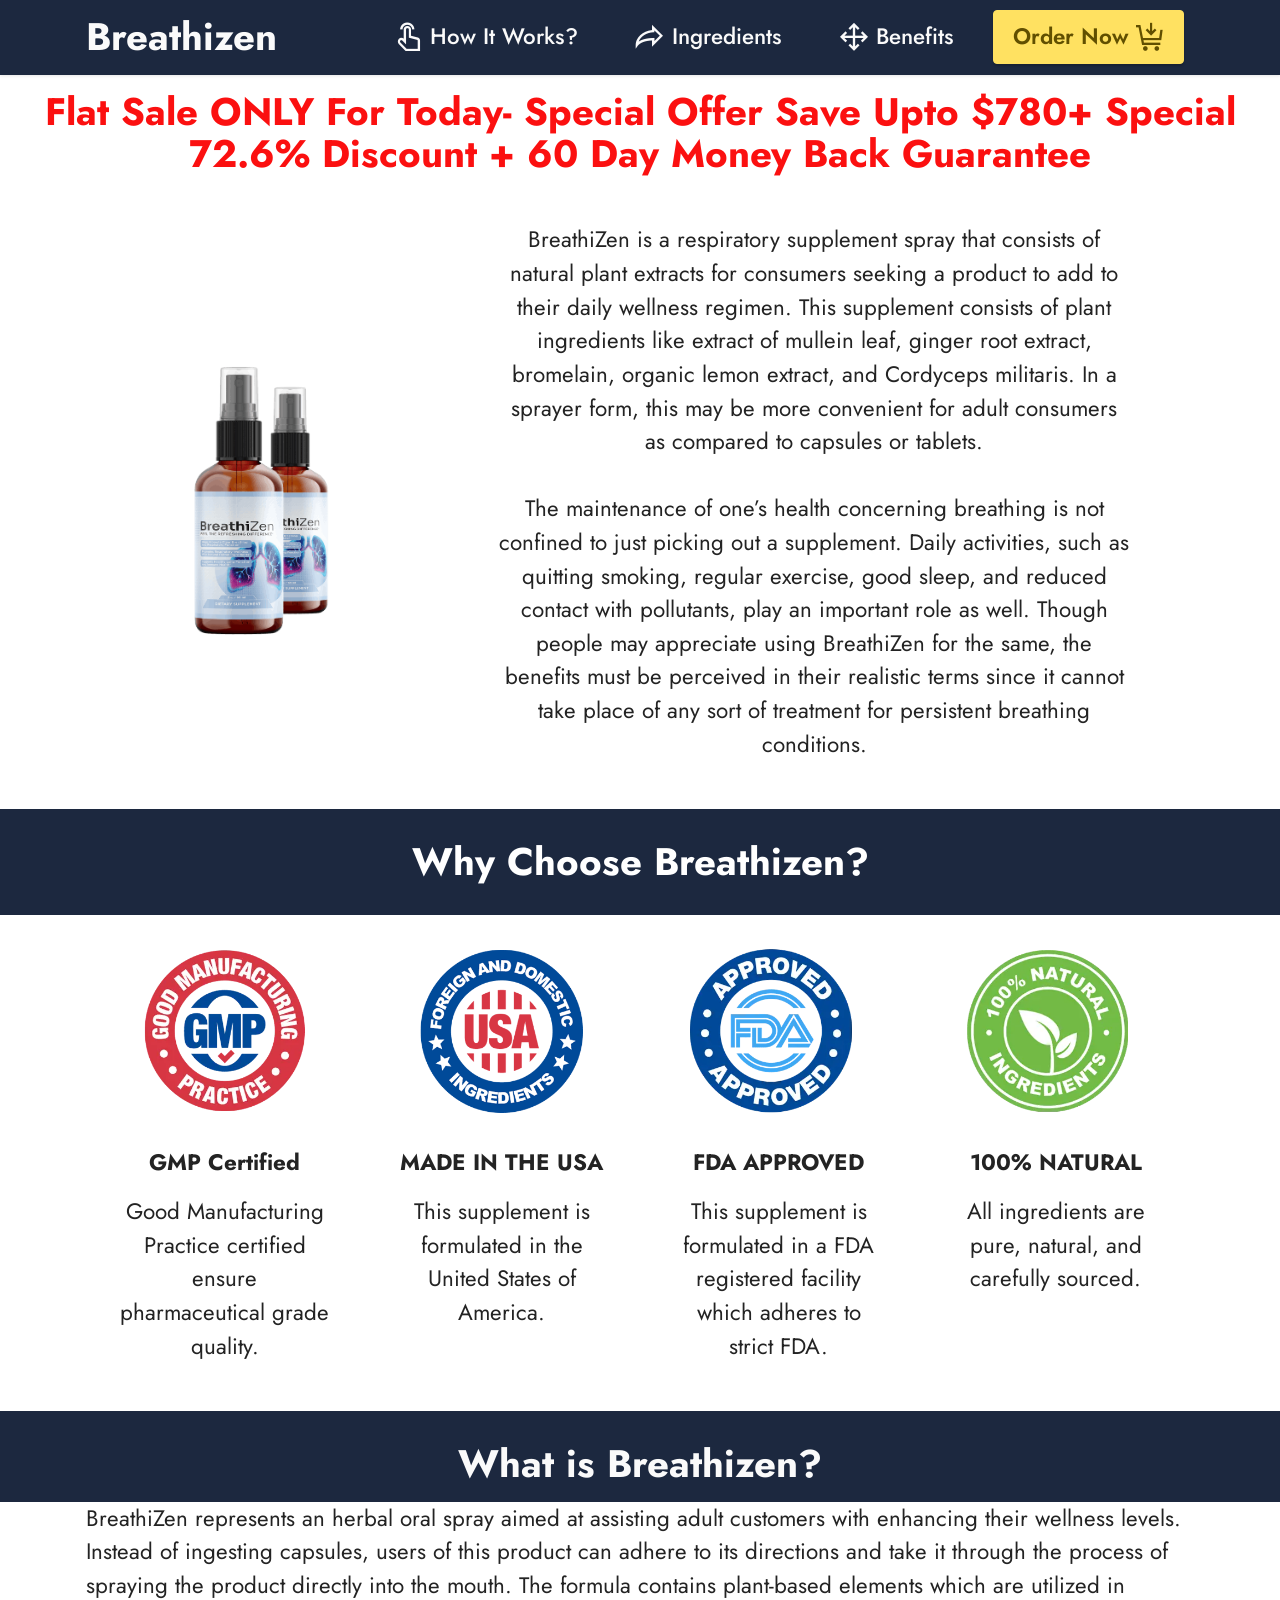
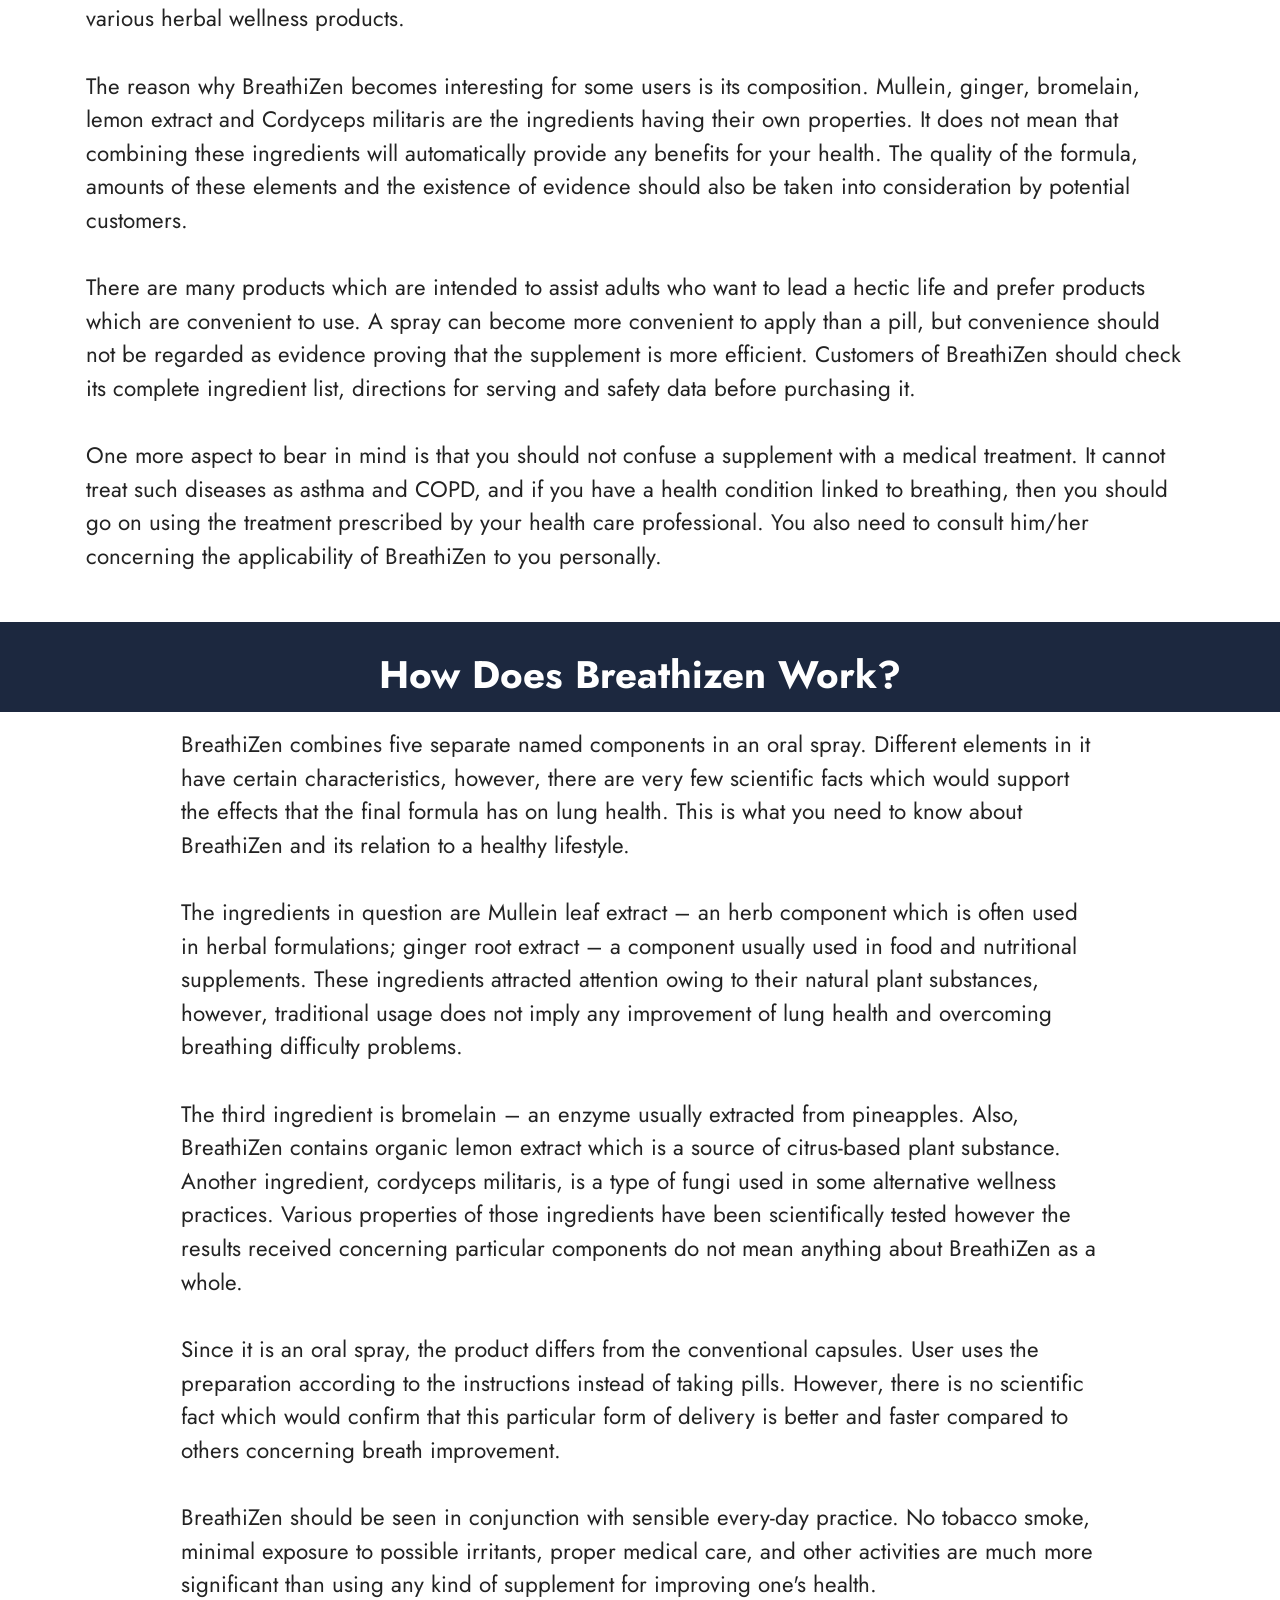
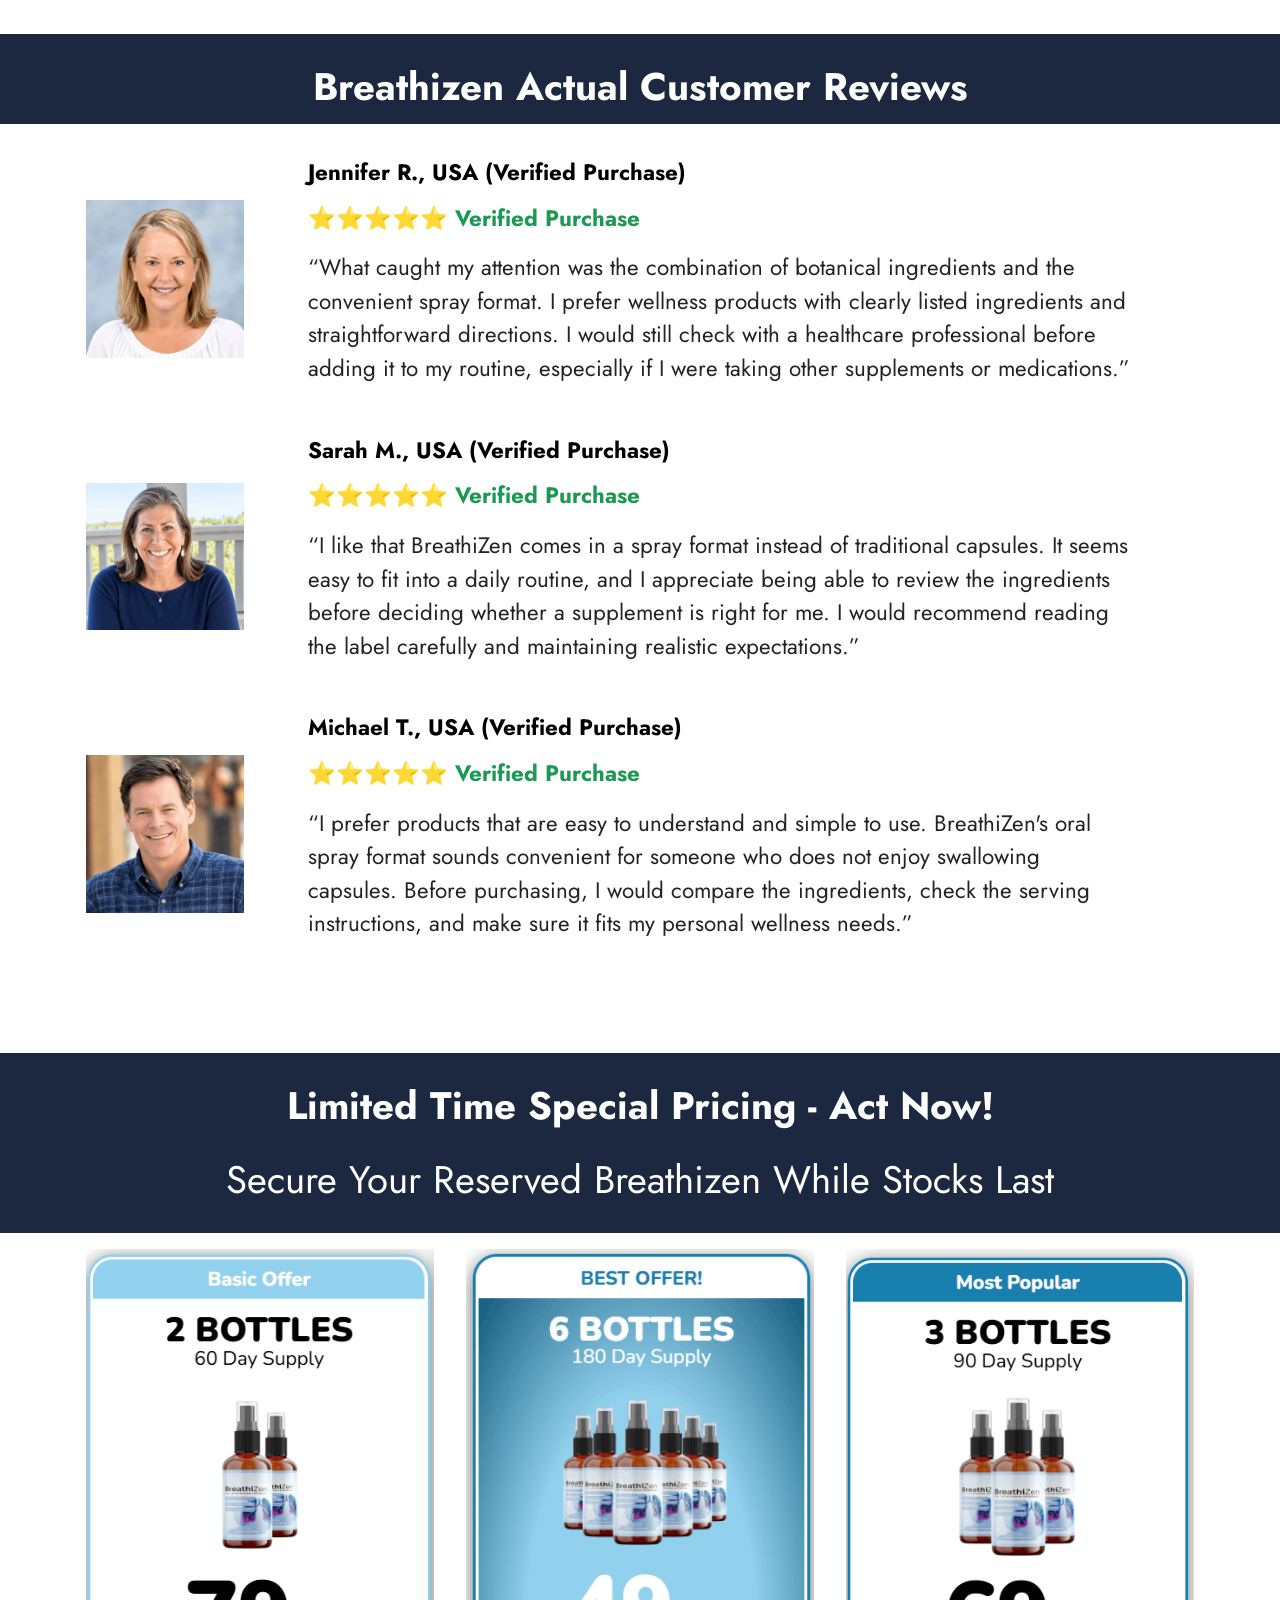
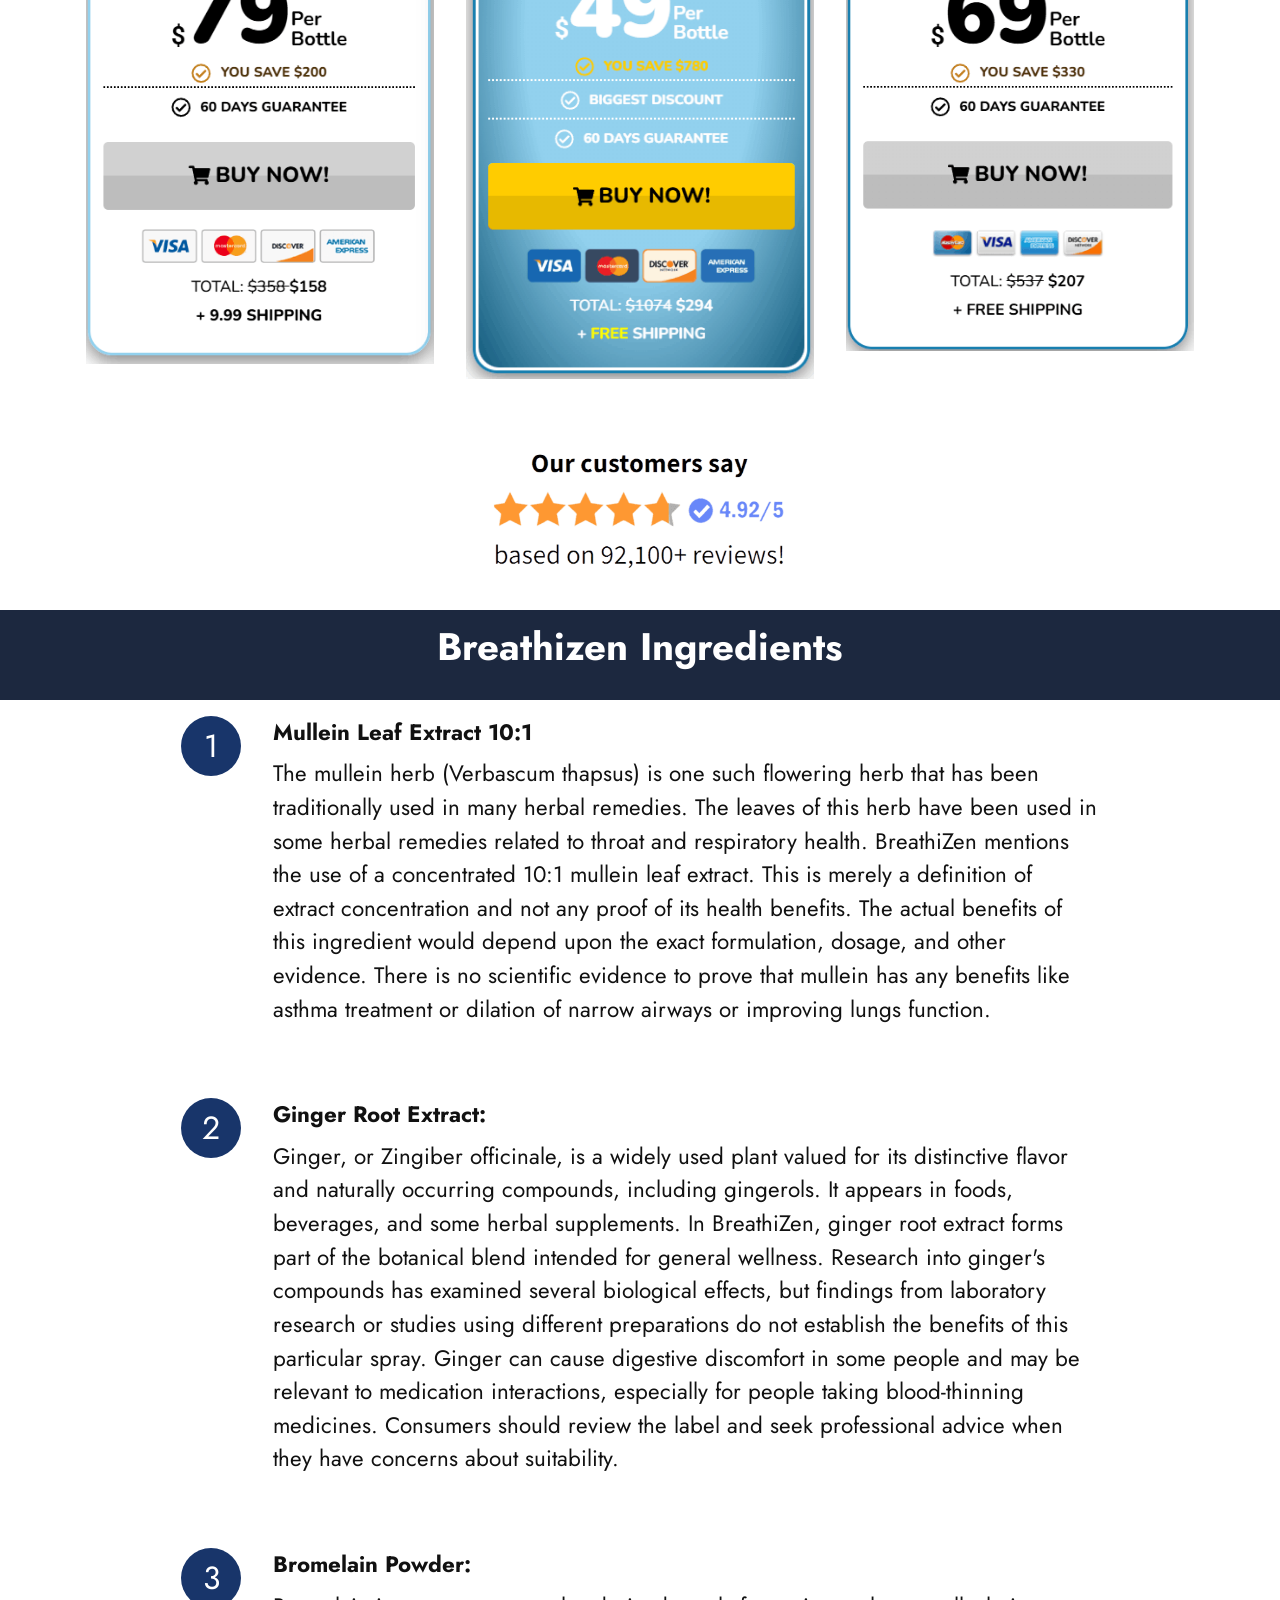
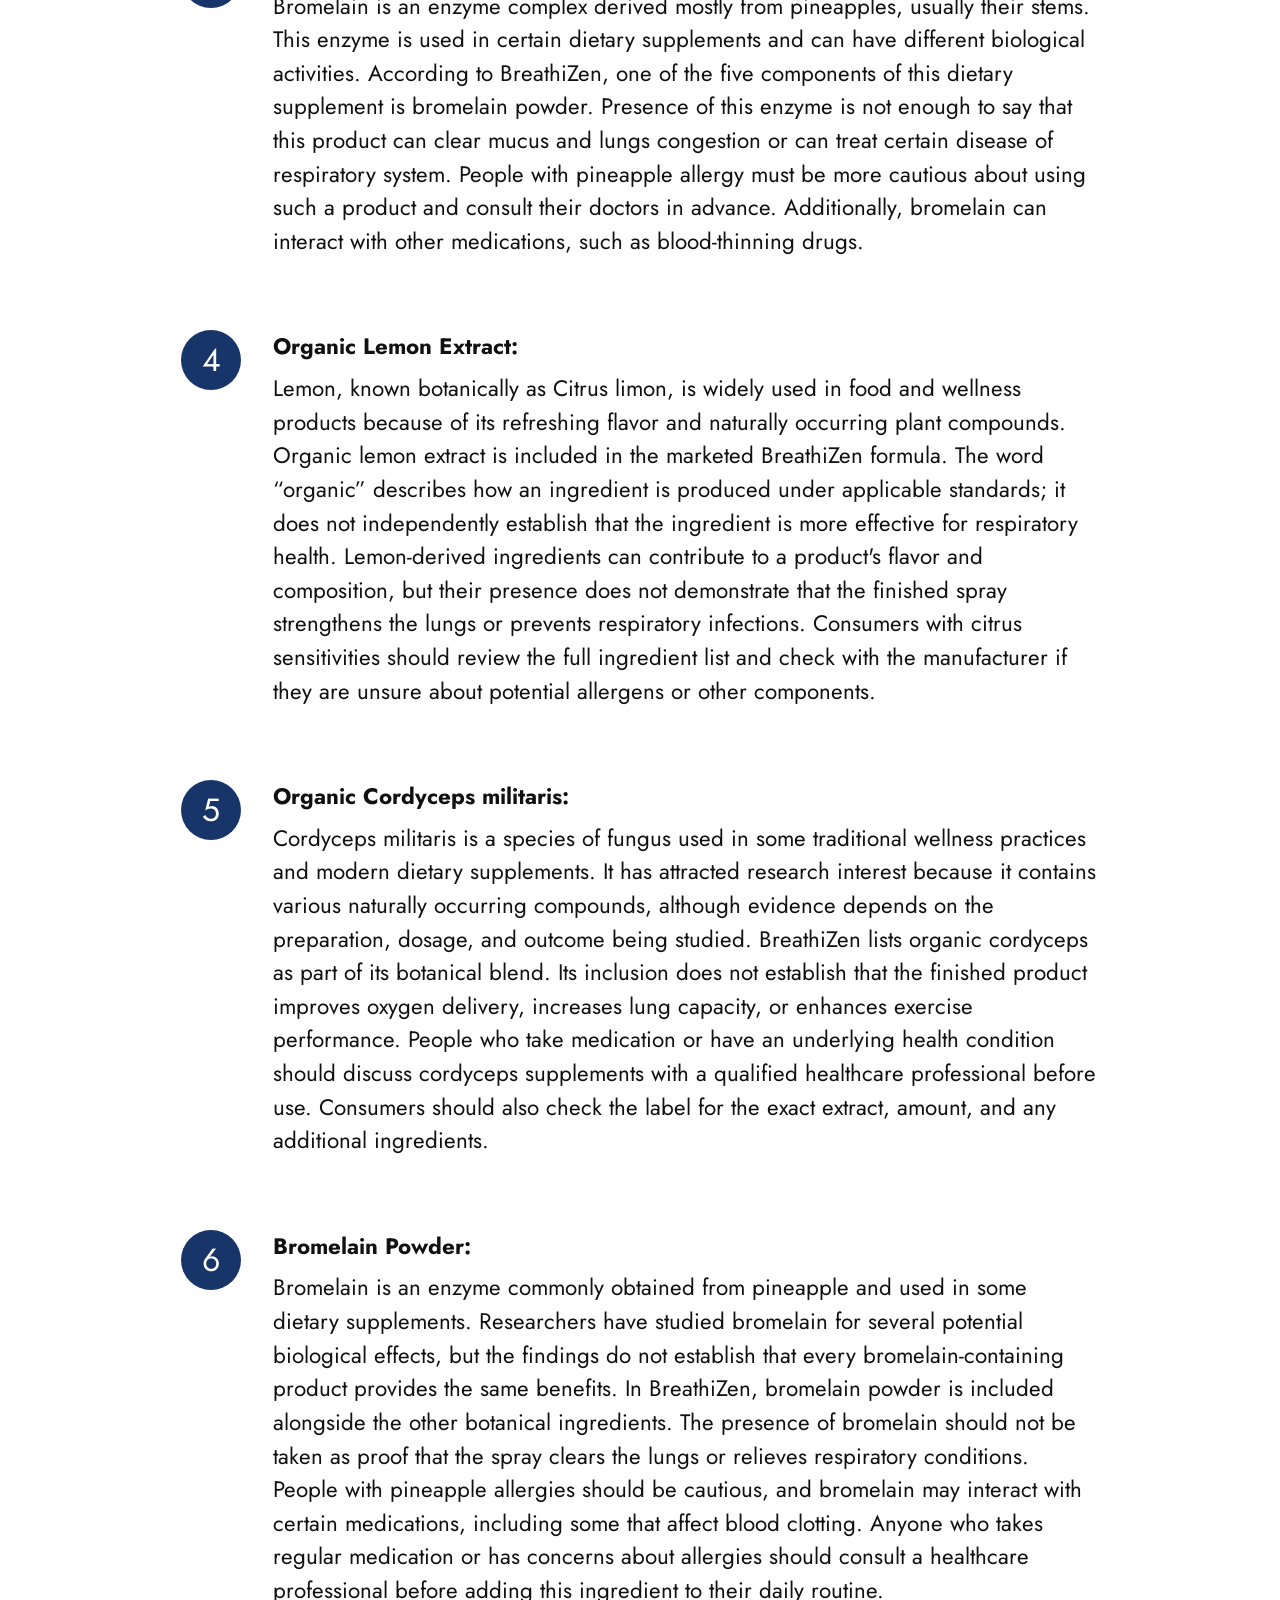
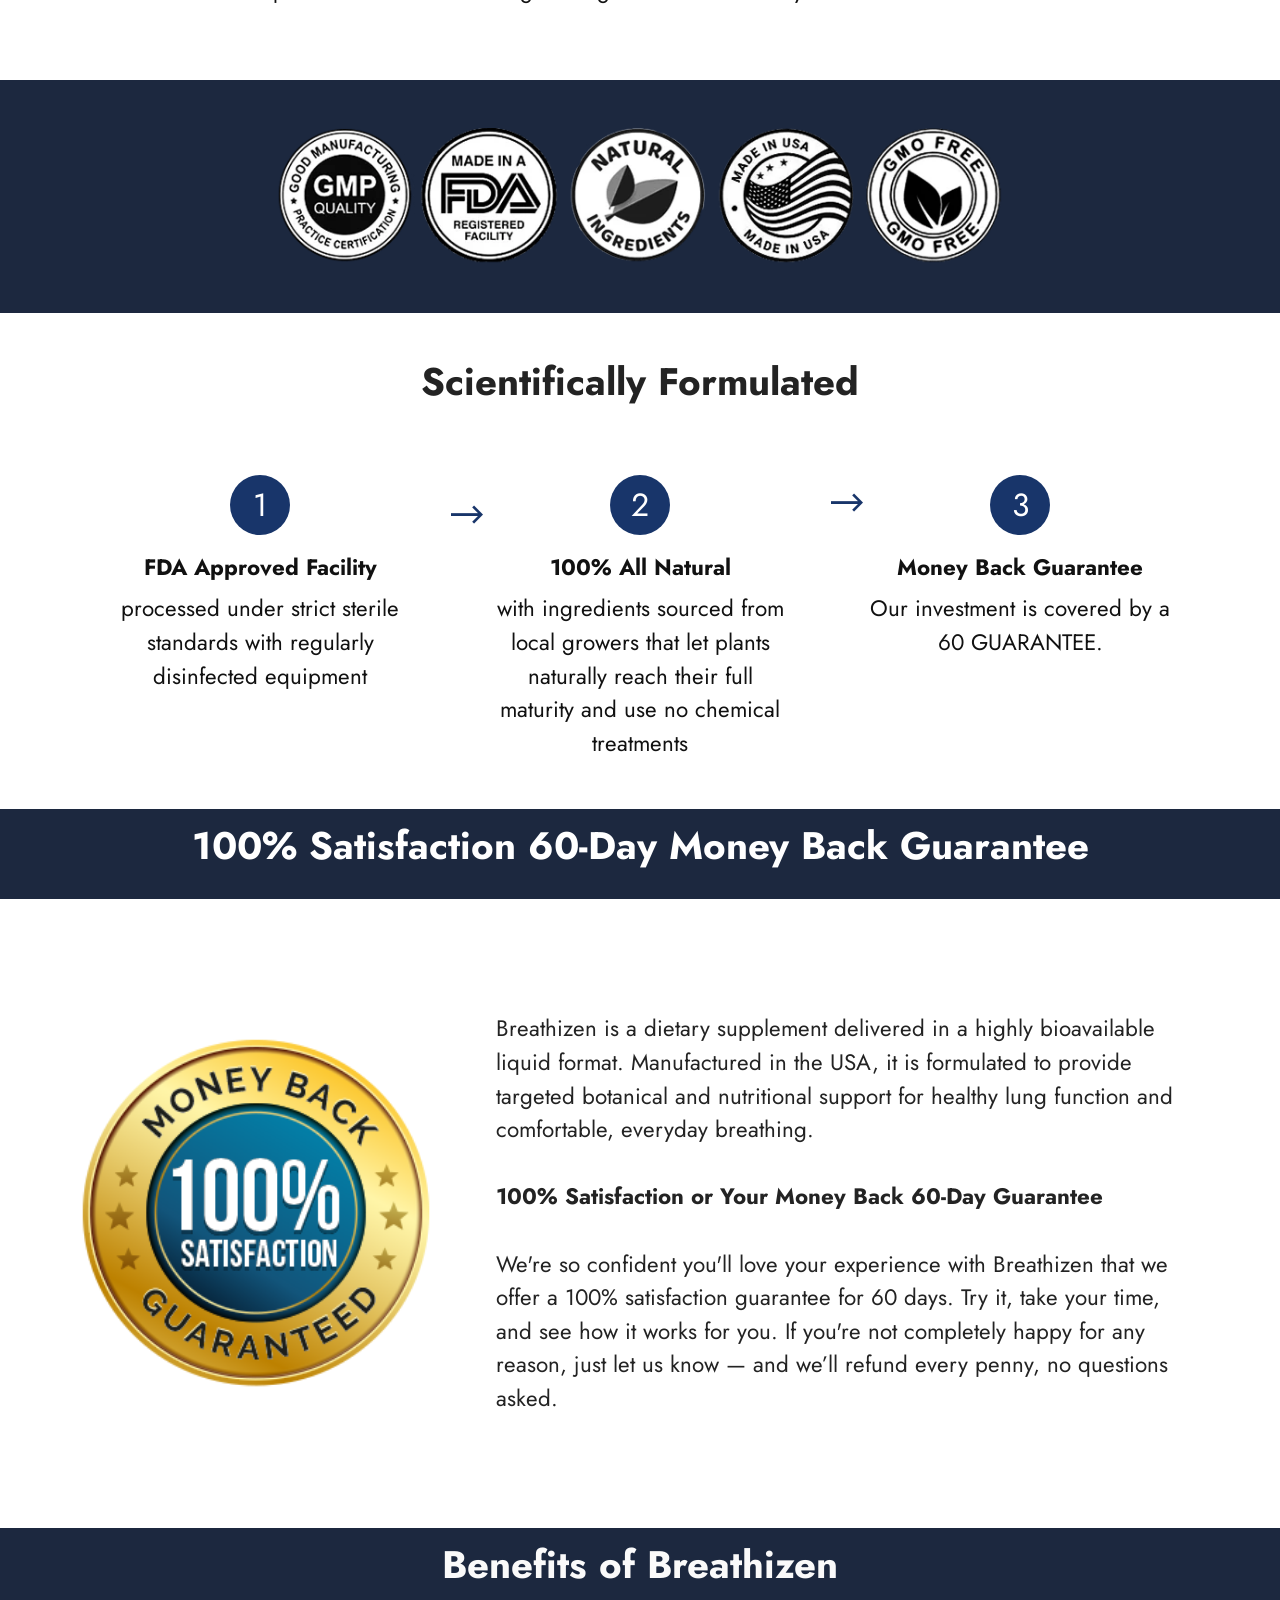
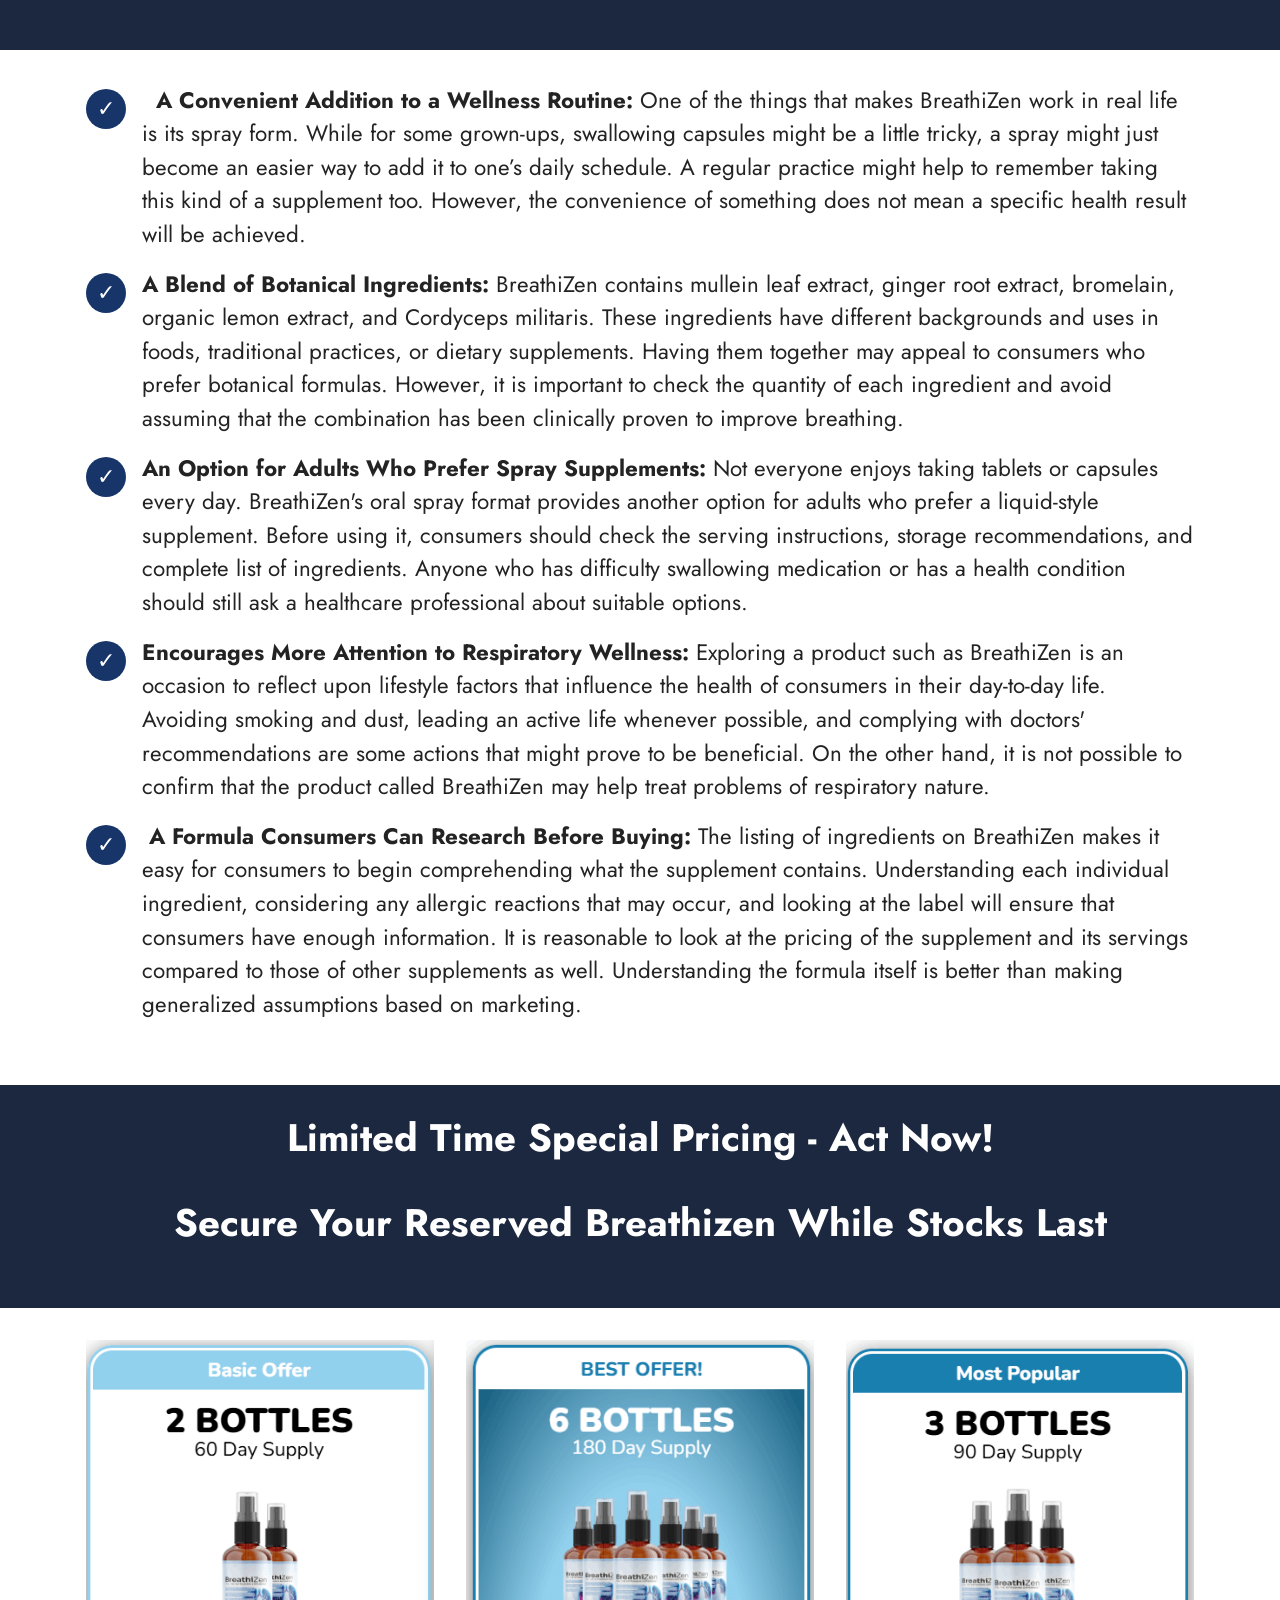
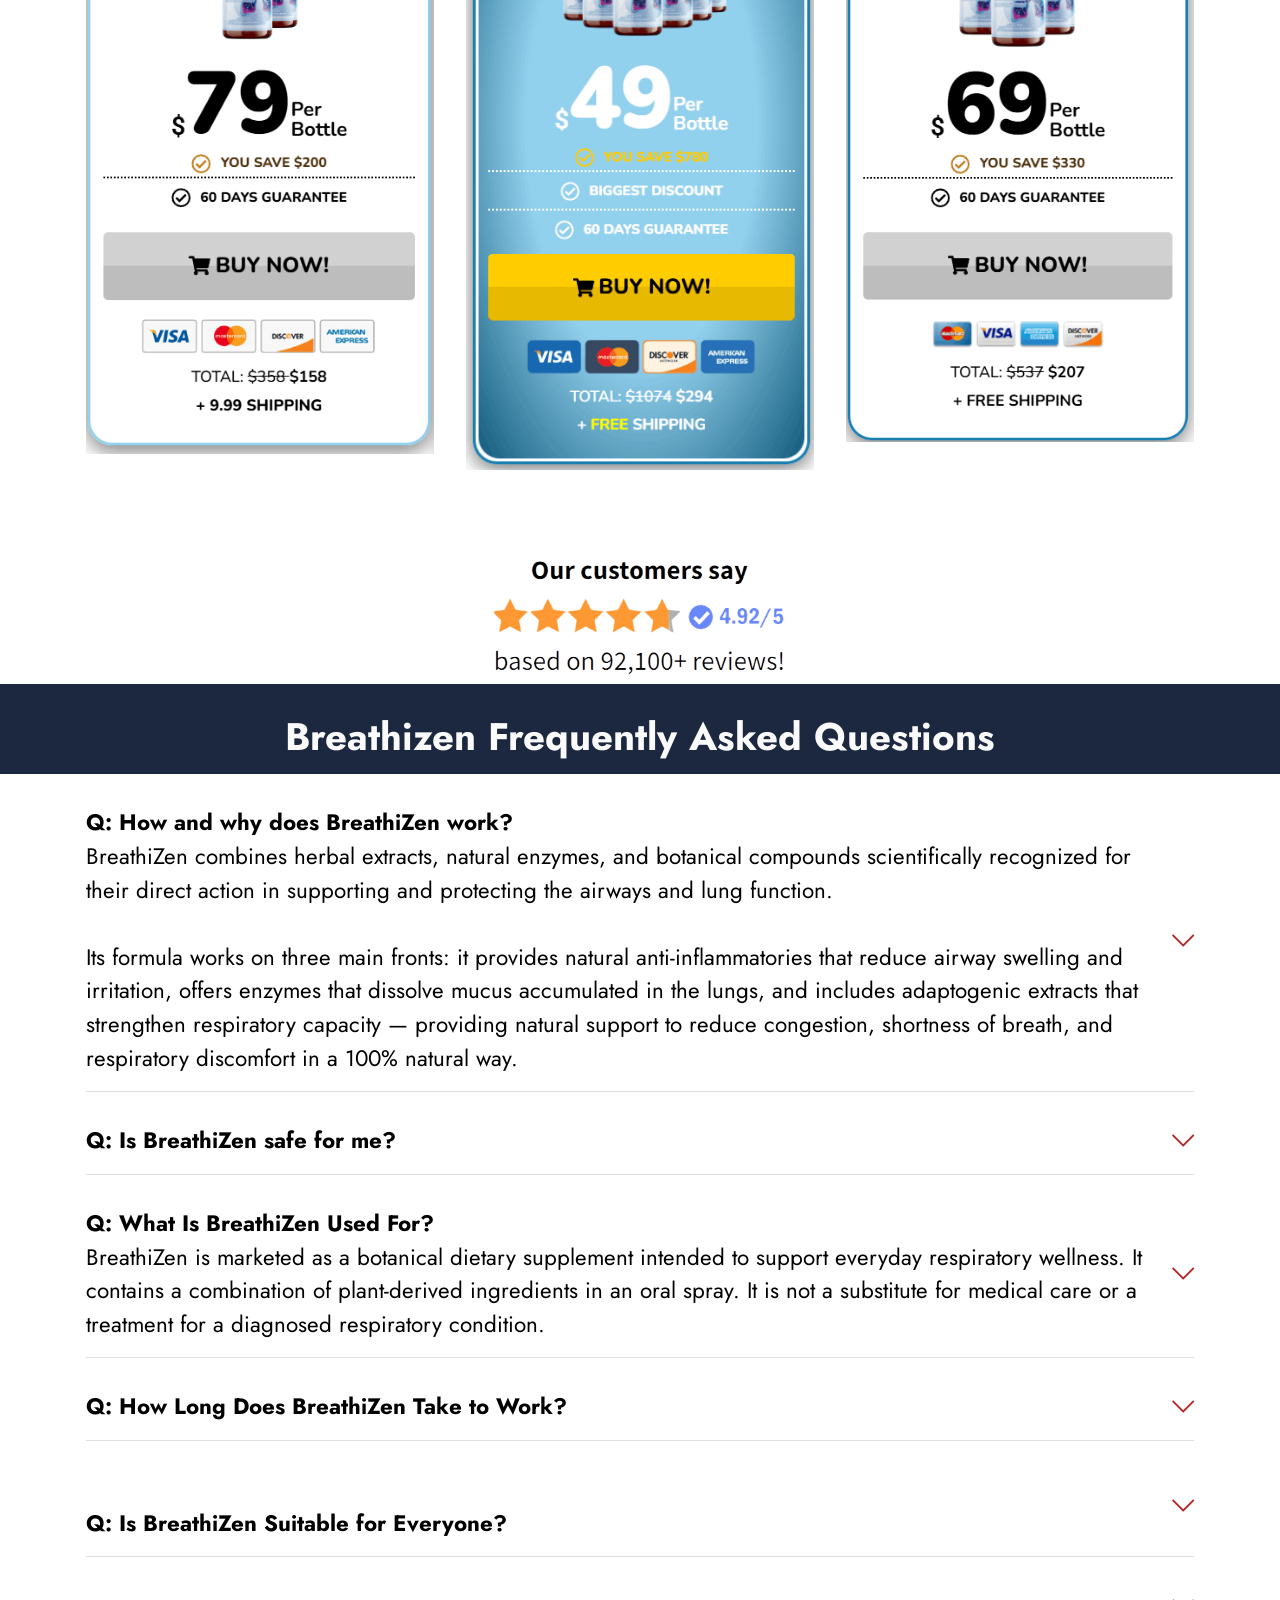
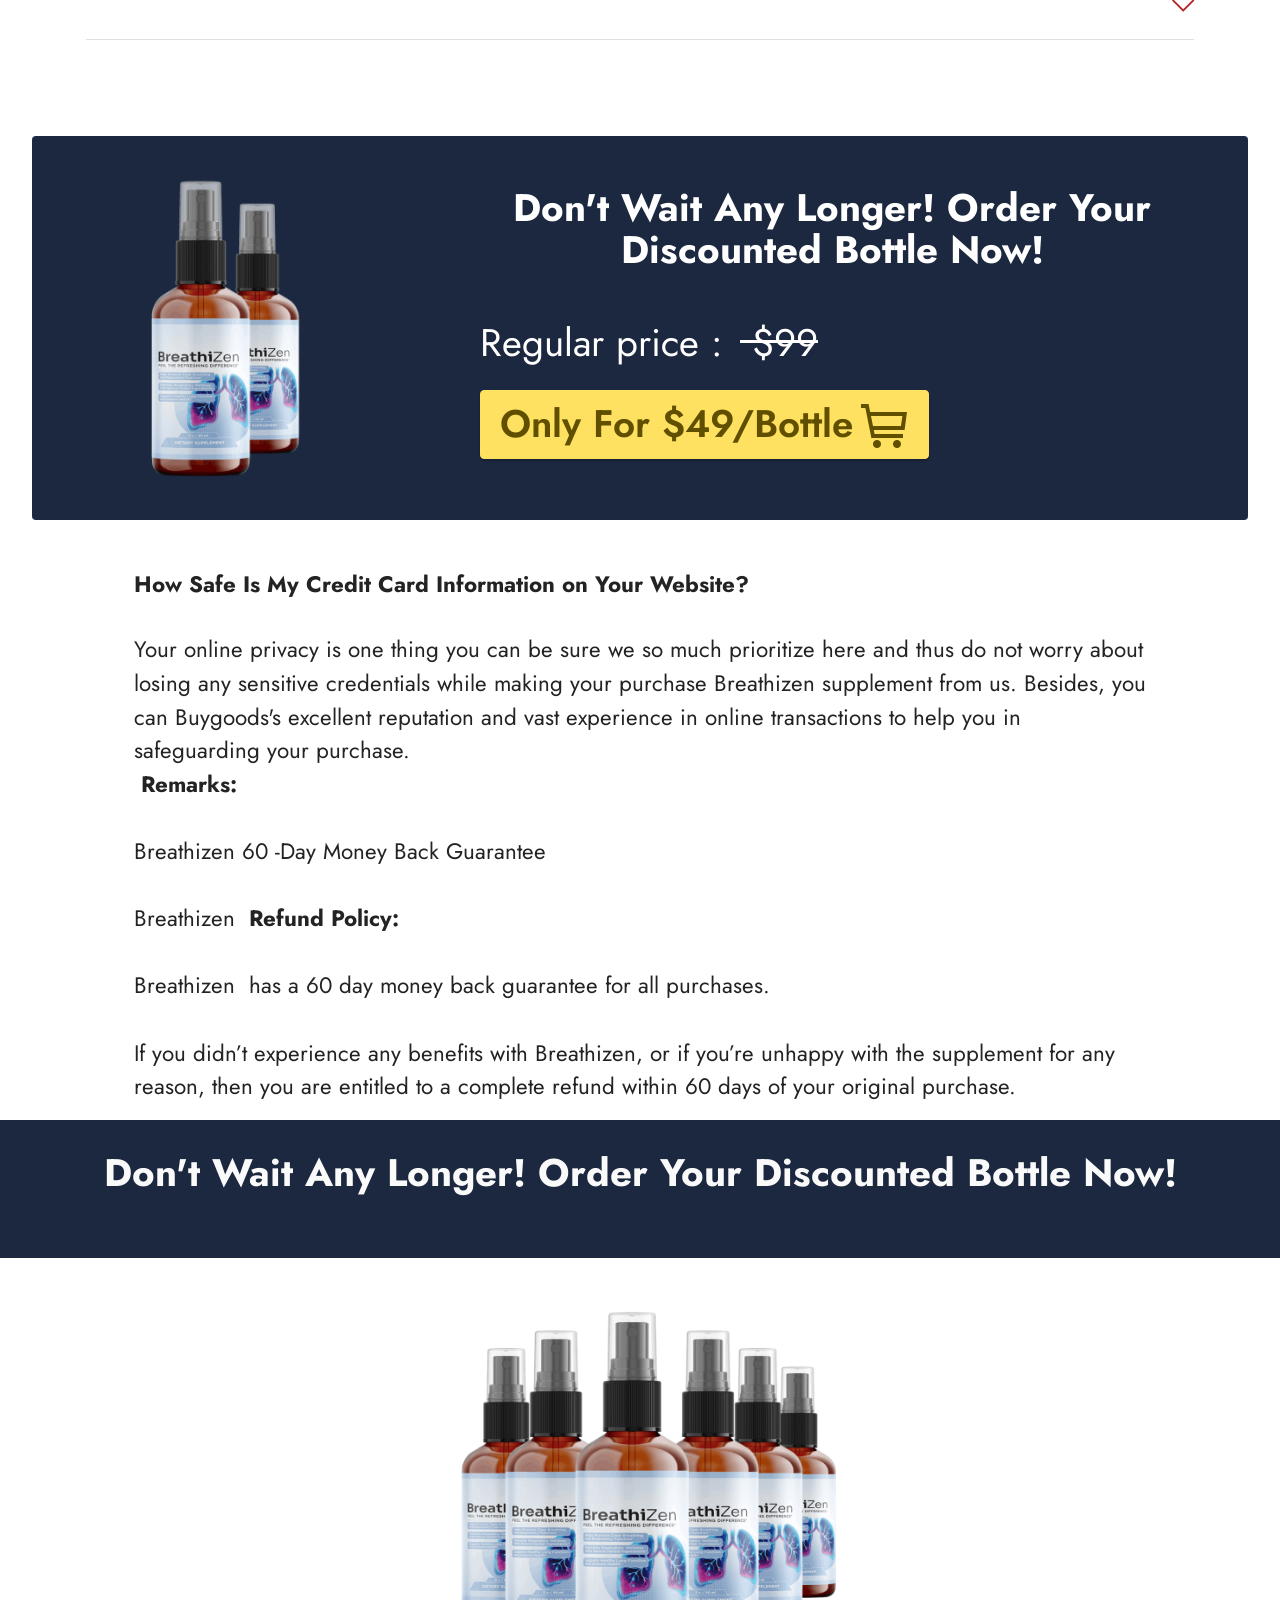
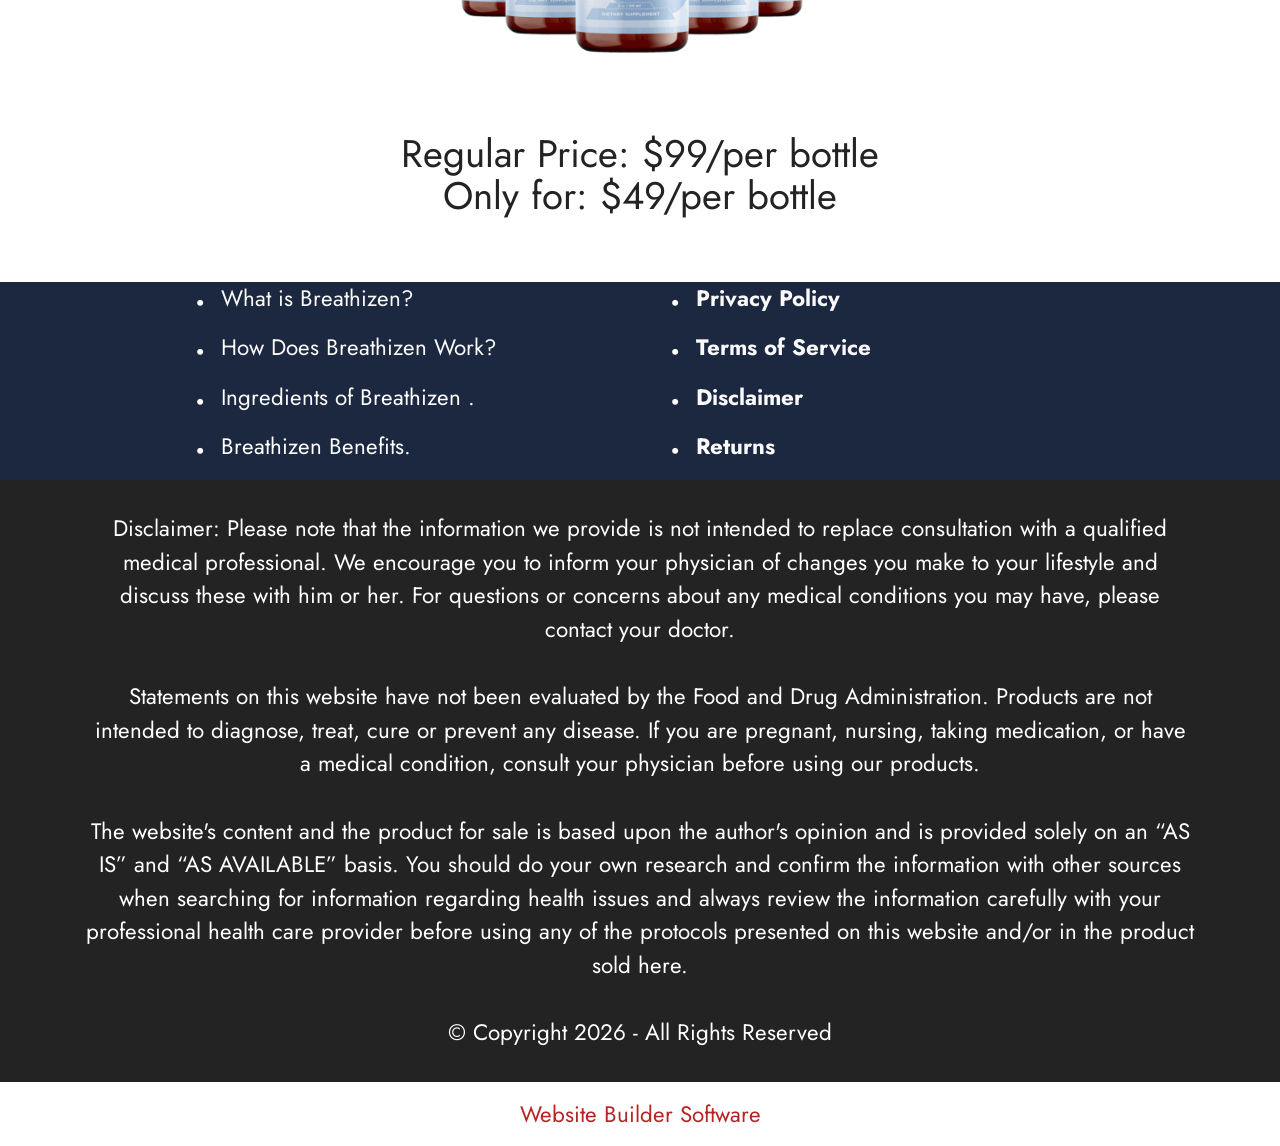
==== index.html @ 1d6afc9a "Add files via upload" ====
<!DOCTYPE html>
<html  lang="en">
<head>
  <!-- Site made with Mobirise Website Builder v6.1.12, https://mobirise.com -->
  <meta charset="UTF-8">
  <meta http-equiv="X-UA-Compatible" content="IE=edge">
  <meta name="generator" content="Mobirise v6.1.12, mobirise.com">
  <meta name="twitter:card" content="summary_large_image"/>
  <meta name="twitter:image:src" content="assets/images/index-meta.png">
  <meta property="og:image" content="assets/images/index-meta.png">
  <meta name="twitter:title" content="BreathiZen Official Website | Natural Breathing Support">
  <meta name="viewport" content="width=device-width, initial-scale=1, minimum-scale=1">
  <link rel="shortcut icon" href="assets/images/2-frascos-128x128.png" type="image/x-icon">
  <meta name="description" content="Visit the BreathiZen Official Website to learn about its ingredients, potential benefits, usage instructions, and how it may support your daily respiratory wellness routine.">
  
  
  <title>BreathiZen Official Website | Natural Breathing Support</title>
  <link rel="stylesheet" href="assets/web/assets/mobirise-icons2/mobirise2.css">
  <link rel="stylesheet" href="assets/web/assets/mobirise-icons/mobirise-icons.css">
  <link rel="stylesheet" href="assets/bootstrap/css/bootstrap.min.css">
  <link rel="stylesheet" href="assets/dropdown/css/style.css">
  <link rel="stylesheet" href="assets/socicon/css/styles.css">
  <link rel="stylesheet" href="assets/theme/css/style.css">
  <link rel="preload" href="https://fonts.googleapis.com/css?family=Jost:100,200,300,400,500,600,700,800,900,100i,200i,300i,400i,500i,600i,700i,800i,900i&display=swap" as="style" onload="this.onload=null;this.rel='stylesheet'">
  <noscript><link rel="stylesheet" href="https://fonts.googleapis.com/css?family=Jost:100,200,300,400,500,600,700,800,900,100i,200i,300i,400i,500i,600i,700i,800i,900i&display=swap"></noscript>
  <link rel="preload" as="style" href="assets/mobirise/css/mbr-additional.css?v=ZN2der"><link rel="stylesheet" href="assets/mobirise/css/mbr-additional.css?v=ZN2der" type="text/css">

  
  
  <meta name="keywords" content="Breathizen,Breathizen, Breathizen supplement, Breathizen pills">
 <meta name="author" content="Breathizen">
		
 <link rel="canonical" href="https://www.Breathizen
/" >
</head>
<body>
  
  <section data-bs-version="5.1" class="menu menu2 cid-tB0YZQqaCG" once="menu" id="menu2-0">
    
    <nav class="navbar navbar-dropdown navbar-expand-lg">
        <div class="container">
            <div class="navbar-brand">
                
                <span class="navbar-caption-wrap"><a class="navbar-caption text-white display-2" href="https://mobiri.se">Breathizen  <br></a></span>
            </div>
            <button class="navbar-toggler" type="button" data-toggle="collapse" data-bs-toggle="collapse" data-target="#navbarSupportedContent" data-bs-target="#navbarSupportedContent" aria-controls="navbarNavAltMarkup" aria-expanded="false" aria-label="Toggle navigation">
                <div class="hamburger">
                    <span></span>
                    <span></span>
                    <span></span>
                    <span></span>
                </div>
            </button>
            <div class="collapse navbar-collapse" id="navbarSupportedContent">
                <ul class="navbar-nav nav-dropdown" data-app-modern-menu="true"><li class="nav-item"><a class="nav-link link text-white display-5" href="index.html#header3-1m"><span class="mobi-mbri mobi-mbri-touch mbr-iconfont mbr-iconfont-btn"></span>How It Works?</a></li>
                    <li class="nav-item"><a class="nav-link link text-white text-primary display-5" href="index.html#content4-2q"><span class="mobi-mbri mobi-mbri-share mbr-iconfont mbr-iconfont-btn"></span>
                            Ingredients</a></li>
                    <li class="nav-item"><a class="nav-link link text-white text-primary display-5" href="index.html#features14-2h"><span class="mobi-mbri mobi-mbri-drag-n-drop mbr-iconfont mbr-iconfont-btn"></span>Benefits</a>
                    </li></ul>
                
                <div class="navbar-buttons mbr-section-btn"><a class="btn btn-warning display-7" href="https://mwebvexa.com/13572/2210/2/?"><span class="mobi-mbri mobi-mbri-cart-add mbr-iconfont mbr-iconfont-btn"></span>Order Now</a></div>
            </div>
        </div>
    </nav>
</section>

<section data-bs-version="5.1" class="header3 cid-tB10ubWVri" id="header3-1">

    

    
    

    <div class="align-center container-fluid">
        <div class="row justify-content-center">
            <div class="col-12 col-lg-12">
                <h1 class="mbr-section-title mbr-fonts-style mb-3 display-2"><strong>Flat Sale ONLY For Today- Special Offer Save Upto $780+ Special 72.6% Discount + 60 Day Money Back Guarantee</strong></h1>
                
                
                
            </div>
        </div>
    </div>
</section>

<section data-bs-version="5.1" class="features6 cid-tB15AvPI4t" id="features7-3">
    <!---->
    

    
    
    <div class="container">
        <div class="card-wrapper">
            <div class="row align-items-center">
                <div class="col-12 col-lg-4">
                    <div class="image-wrapper">
                        <a href="https://mwebvexa.com/13572/2210/2/?"><img src="assets/images/2-frascos-815x815.png" alt="Breathizen"></a>
                    </div>
                </div>
                <div class="col-12 col-lg">
                    <div class="text-box">
                        
                        <p class="mbr-text mbr-fonts-style display-5">BreathiZen is a respiratory supplement spray that consists of natural plant extracts for consumers seeking a product to add to their daily wellness regimen. This supplement consists of plant ingredients like extract of mullein leaf, ginger root extract, bromelain, organic lemon extract, and Cordyceps militaris. In a sprayer form, this may be more convenient for adult consumers as compared to capsules or tablets.
<br>
<br>The maintenance of one’s health concerning breathing is not confined to just picking out a supplement. Daily activities, such as quitting smoking, regular exercise, good sleep, and reduced contact with pollutants, play an important role as well. Though people may appreciate using BreathiZen for the same, the benefits must be perceived in their realistic terms since it cannot take place of any sort of treatment for persistent breathing conditions.<br></p>
                        
                        
                    </div>
                </div>
            </div>
        </div>
    </div>
</section>

<section data-bs-version="5.1" class="content4 cid-v9ZbLS1f8Q" id="content4-27">
    

    
    
    <div class="container">
        <div class="row justify-content-center">
            <div class="title col-md-12 col-lg-12">
                <h3 class="mbr-section-title mbr-fonts-style align-center mb-4 display-2"><div><strong></strong></div></h3>
                <h1 class="mbr-section-subtitle align-center mbr-fonts-style mb-4 display-2"><strong>Why Choose Breathizen?</strong></h1>
                
            </div>
        </div>
    </div>
</section>

<section data-bs-version="5.1" class="gallery3 cid-tB9ez4cVTX" id="gallery3-1r">
    
    
    <div class="container">
        
        <div class="row mt-4">
            
            
            <div class="item features-image сol-12 col-md-6 col-lg-3 active">
                <div class="item-wrapper">
                    <div class="item-img">
                        <img src="assets/images/gmp-certified.webp" alt="Breathizen GMP CERTIFIED" data-slide-to="0" data-bs-slide-to="0">
                    </div>
                    <div class="item-content">
                        <h5 class="item-title mbr-fonts-style display-7"><strong>GMP Certified</strong></h5>
                        
                        <p class="mbr-text mbr-fonts-style mt-3 display-7">Good Manufacturing Practice certified ensure pharmaceutical grade quality.</p>
                    </div>
                    
                </div>
            </div><div class="item features-image сol-12 col-md-6 col-lg-3">
                <div class="item-wrapper">
                    <div class="item-img">
                        <img src="assets/images/made-in-usa.webp" alt="Breathizen Made In Usa" data-slide-to="1" data-bs-slide-to="1">
                    </div>
                    <div class="item-content">
                        <h5 class="item-title mbr-fonts-style display-7"><strong>MADE IN THE USA</strong></h5>
                        
                        <p class="mbr-text mbr-fonts-style mt-3 display-7">This supplement is formulated in the United States of America.<br></p>
                    </div>
                    
                </div>
            </div>
            <div class="item features-image сol-12 col-md-6 col-lg-3">
                <div class="item-wrapper">
                    <div class="item-img">
                        <img src="assets/images/fda-approved.webp" alt="Breathizen FDA APPROVED" title="" data-slide-to="2" data-bs-slide-to="2">
                    </div>
                    <div class="item-content">
                        <h5 class="item-title mbr-fonts-style display-7"><strong>FDA APPROVED</strong></h5>
                        
                        <p class="mbr-text mbr-fonts-style mt-3 display-7">This supplement is formulated in a FDA registered facility which adheres to strict FDA.</p>
                    </div>
                    
                </div>
            </div><div class="item features-image сol-12 col-md-6 col-lg-3">
                <div class="item-wrapper">
                    <div class="item-img">
                        <img src="assets/images/all-natural-ingredients.webp" alt="Breathizen 100% NATURAL" data-slide-to="3" data-bs-slide-to="3">
                    </div>
                    <div class="item-content">
                        <h5 class="item-title mbr-fonts-style display-7"><strong>100% NATURAL</strong></h5>
                        
                        <p class="mbr-text mbr-fonts-style mt-3 display-7">All ingredients are pure, natural, and carefully sourced.</p>
                    </div>
                    
                </div>
            </div>
        </div>
    </div>
</section>

<section data-bs-version="5.1" class="header3 cid-tB83YwBUMj" id="header3-1l">

    

    
    

    <div class="align-center container">
        <div class="row justify-content-center">
            <div class="col-12 col-lg-12">
                
                <h2 class="mbr-section-subtitle mbr-fonts-style mb-3 display-2"><strong>What is Breathizen?</strong></h2>
                
                
            </div>
        </div>
    </div>
</section>

<section data-bs-version="5.1" class="content8 cid-tB737Xejsa" id="content8-12">
    
    <div class="container">
        <div class="row justify-content-center">
            <div class="counter-container col-md-12 col-lg-12">
                
                <div class="mbr-text mbr-fonts-style display-7">
                    <div>BreathiZen represents an herbal oral spray aimed at assisting adult customers with enhancing their wellness levels. Instead of ingesting capsules, users of this product can adhere to its directions and take it through the process of spraying the product directly into the mouth. The formula contains plant-based elements which are utilized in various herbal wellness products.</div><div><br></div><div>
</div><div>The reason why BreathiZen becomes interesting for some users is its composition. Mullein, ginger, bromelain, lemon extract and Cordyceps militaris are the ingredients having their own properties. It does not mean that combining these ingredients will automatically provide any benefits for your health. The quality of the formula, amounts of these elements and the existence of evidence should also be taken into consideration by potential customers.</div><div><br></div><div>
</div><div>There are many products which are intended to assist adults who want to lead a hectic life and prefer products which are convenient to use. A spray can become more convenient to apply than a pill, but convenience should not be regarded as evidence proving that the supplement is more efficient. Customers of BreathiZen should check its complete ingredient list, directions for serving and safety data before purchasing it.</div><div><br></div><div>
</div><div>One more aspect to bear in mind is that you should not confuse a supplement with a medical treatment. It cannot treat such diseases as asthma and COPD, and if you have a health condition linked to breathing, then you should go on using the treatment prescribed by your health care professional. You also need to consult him/her concerning the applicability of BreathiZen to you personally.</div><div>
</div><div>
</div><div>
</div><div>
</div><div>
</div><div>
</div><div>
</div><div>
</div><div>
</div><ul>
                    </ul>
                </div>
            </div>
        </div>
    </div>
</section>

<section data-bs-version="5.1" class="header3 cid-tB85bPoWQz" id="header3-1m">

    

    
    

    <div class="align-center container">
        <div class="row justify-content-center">
            <div class="col-12 col-lg-12">
                
                <h2 class="mbr-section-subtitle mbr-fonts-style mb-3 display-2"><strong>How Does Breathizen Work?</strong></h2>
                
                
            </div>
        </div>
    </div>
</section>

<section data-bs-version="5.1" class="content4 cid-vawa0RkZCS" id="content4-2n">
    

    
    
    <div class="container">
        <div class="row justify-content-center">
            <div class="title col-md-12 col-lg-10">
                
                <h4 class="mbr-section-subtitle align-center mbr-fonts-style mb-4 display-7"><div>BreathiZen combines five separate named components in an oral spray. Different elements in it have certain characteristics, however, there are very few scientific facts which would support the effects that the final formula has on lung health. This is what you need to know about BreathiZen and its relation to a healthy lifestyle.</div><br><div>
</div><div>The ingredients in question are Mullein leaf extract – an herb component which is often used in herbal formulations; ginger root extract – a component usually used in food and nutritional supplements. These ingredients attracted attention owing to their natural plant substances, however, traditional usage does not imply any improvement of lung health and overcoming breathing difficulty problems.</div><br><div>
</div><div>The third ingredient is bromelain – an enzyme usually extracted from pineapples. Also, BreathiZen contains organic lemon extract which is a source of citrus-based plant substance. Another ingredient, cordyceps militaris, is a type of fungi used in some alternative wellness practices. Various properties of those ingredients have been scientifically tested however the results received concerning particular components do not mean anything about BreathiZen as a whole.</div><br><div>
</div><div>Since it is an oral spray, the product differs from the conventional capsules. User uses the preparation according to the instructions instead of taking pills. However, there is no scientific fact which would confirm that this particular form of delivery is better and faster compared to others concerning breath improvement.</div><br><div>
</div><div>BreathiZen should be seen in conjunction with sensible every-day practice. No tobacco smoke, minimal exposure to possible irritants, proper medical care, and other activities are much more significant than using any kind of supplement for improving one's health.</div><div><strong>
</strong></div><div><strong>
</strong></div><div><strong>
</strong></div><div><strong>
</strong></div><div><strong>
</strong></div><div><strong>
</strong></div><div><strong>
</strong></div><div><strong>
</strong></div><div>
</div><div>
</div><div>
</div><div>
</div><div>
</div><div>
</div><div>
</div><div><strong>
</strong></div><div>
</div><div>
</div><div>
</div></h4>
                
            </div>
        </div>
    </div>
</section>

<section data-bs-version="5.1" class="header3 cid-v9ZkBNkyiK" id="header3-28">

    

    
    

    <div class="align-center container">
        <div class="row justify-content-center">
            <div class="col-12 col-lg-12">
                
                <h2 class="mbr-section-subtitle mbr-fonts-style mb-3 display-2"><strong>Breathizen Actual Customer Reviews</strong></h2>
                
                
            </div>
        </div>
    </div>
</section>

<section data-bs-version="5.1" class="team2 cid-v9ZkOc0Rxu" xmlns="http://www.w3.org/1999/html" id="team2-29">
    

    
    
    <div class="container">
        <div class="item features-image">
            <div class="item-wrapper">
                <div class="row align-items-center">
                    <div class="col-12 col-md-2">
                        <div class="image-wrapper">
                            <img src="assets/images/54b61f94-a7d2-4eb5-8857-d7d938fe4b70-375x375.png" alt="Jennifer R., USA (Verified Purchase)">
                        </div>
                    </div>
                    <div class="col-12 col-md">
                        <div class="card-box">
                            <h2 class="card-title mbr-fonts-style m-0 mb-3 display-5"><strong>Jennifer R., USA (Verified Purchase)</strong></h2>
                            <h2 class="card-subtitle mbr-fonts-style mb-3 display-5"><strong>⭐⭐⭐⭐⭐ Verified Purchase&nbsp;</strong></h2>
                            <p class="mbr-text mbr-fonts-style display-7">“What caught my attention was the combination of botanical ingredients and the convenient spray format. I prefer wellness products with clearly listed ingredients and straightforward directions. I would still check with a healthcare professional before adding it to my routine, especially if I were taking other supplements or medications.”<br></p>
                            
                        </div>
                    </div>
                </div>
            </div>
        </div>
        <div class="item features-image">
            <div class="item-wrapper">
                <div class="row align-items-center">
                    <div class="col-12 col-md-2">
                        <div class="image-wrapper">
                            <img src="assets/images/70920350-4f3a-40ef-9dd0-350b4f64b960-375x351.png" alt="Sarah M., USA (Verified Purchase)">
                        </div>
                    </div>
                    <div class="col-12 col-md">
                        <div class="card-box">
                            <h2 class="card-title mbr-fonts-style m-0 mb-3 display-7"><strong>Sarah M., USA (Verified Purchase)</strong></h2>
                            <h2 class="card-subtitle mbr-fonts-style mb-3 display-5"><strong>⭐⭐⭐⭐⭐ Verified Purchase&nbsp;</strong></h2>
                            <p class="mbr-text mbr-fonts-style display-7">“I like that BreathiZen comes in a spray format instead of traditional capsules. It seems easy to fit into a daily routine, and I appreciate being able to review the ingredients before deciding whether a supplement is right for me. I would recommend reading the label carefully and maintaining realistic expectations.”<br></p>
                            
                        </div>
                    </div>
                </div>
            </div>
        </div>
        <div class="item features-image">
            <div class="item-wrapper">
                <div class="row align-items-center">
                    <div class="col-12 col-md-2">
                        <div class="image-wrapper">
                            <img src="assets/images/ecb47be6-072c-4293-9206-841664ad2afa-375x375.png" alt="Michael T., USA (Verified Purchase)">
                        </div>
                    </div>
                    <div class="col-12 col-md">
                        <div class="card-box">
                            <h2 class="card-title mbr-fonts-style m-0 mb-3 display-5"><strong>Michael T., USA (Verified Purchase)</strong></h2>
                            <h2 class="card-subtitle mbr-fonts-style mb-3 display-5"><strong>⭐⭐⭐⭐⭐ Verified Purchase&nbsp;</strong></h2>
                            <p class="mbr-text mbr-fonts-style display-7">“I prefer products that are easy to understand and simple to use. BreathiZen's oral spray format sounds convenient for someone who does not enjoy swallowing capsules. Before purchasing, I would compare the ingredients, check the serving instructions, and make sure it fits my personal wellness needs.”<br></p>
                            
                        </div>
                    </div>
                </div>
            </div>
        </div>
    </div>
</section>

<section data-bs-version="5.1" class="content4 cid-tB1yuhcVVi" id="content4-g">
    

    
    
    <div class="container">
        <div class="row justify-content-center">
            <div class="title col-md-12 col-lg-10">
                <h3 class="mbr-section-title mbr-fonts-style align-center mb-4 display-2"><strong>Limited Time Special Pricing - Act Now!</strong></h3>
                <h4 class="mbr-section-subtitle align-center mbr-fonts-style mb-4 display-2">Secure Your  Reserved Breathizen While Stocks Last</h4>
                
            </div>
        </div>
    </div>
</section>

<section data-bs-version="5.1" class="team1 cid-tB1z7NONXX" id="team1-h">
    

    
    
    <div class="container">
        <div class="row justify-content-center">
            
            <div class="col-sm-6 col-lg-4">
                <div class="card-wrap">
                    <div class="image-wrap">
                        <a href="https://mwebvexa.com/13572/2210/2/?"><img src="assets/images/screenshot202026-10-0920234855-400x821.png" alt="Breathizen 2 bottle"></a>
                    </div>
                    <div class="content-wrap">
                        
                        
                        
                        
                        
                    </div>
                </div>
            </div>

            <div class="col-sm-6 col-lg-4">
                <div class="card-wrap">
                    <div class="image-wrap">
                        <a href="https://mwebvexa.com/13572/2210/2/?"><img src="assets/images/screenshot202026-10-0920234925-361x757.png" alt="Breathizen 6 bottle"></a>
                    </div>
                    <div class="content-wrap">
                        
                        
                        
                        
                        
                    </div>
                </div>
            </div>

            <div class="col-sm-6 col-lg-4">
                <div class="card-wrap">
                    <div class="image-wrap">
                        <a href="https://mwebvexa.com/13572/2210/2/?"><img src="assets/images/screenshot202026-10-0920234941-403x813.png" alt="Breathizen 3 bottle"></a>
                    </div>
                    <div class="content-wrap">
                        
                        
                        
                        
                        
                    </div>
                </div>
            </div>

            
        </div>
    </div>
</section>

<section data-bs-version="5.1" class="image3 cid-tB1zGVstSm" id="image3-j">
    

    
    

    <div class="container">
        <div class="row justify-content-center">
            <div class="col-12 col-lg-4">
                <div class="image-wrapper">
                    <img src="assets/images/alpilean-customer-review1-562x217.png" alt="Mobirise Website Builder">
                    
                </div>
            </div>
        </div>
    </div>
</section>

<section data-bs-version="5.1" class="content4 cid-vwl52jDTWq" id="content4-2q">
    

    
    
    <div class="container">
        <div class="row justify-content-center">
            <div class="title col-md-12 col-lg-12">
                <h3 class="mbr-section-title mbr-fonts-style align-center mb-4 display-2"><strong>Breathizen Ingredients</strong></h3>
                
                
            </div>
        </div>
    </div>
</section>

<section data-bs-version="5.1" class="features19 cid-tB6Rwx4pqH" id="features20-x">

    

    
    
    <div class="container">
        <div class="row justify-content-center">
            
            <div class="col-12 col-md-10">
                <div class="item mbr-flex">
                    <div class="icon-box">
                        <span class="step-number mbr-fonts-style display-5">1</span>
                    </div>
                    <div class="text-box">
                        <h4 class="icon-title card-title mbr-black mbr-fonts-style display-7"><strong>Mullein Leaf Extract 10:1</strong></h4>
                        <h5 class="icon-text mbr-black mbr-fonts-style display-7">The mullein herb (Verbascum thapsus) is one such flowering herb that has been traditionally used in many herbal remedies. The leaves of this herb have been used in some herbal remedies related to throat and respiratory health. BreathiZen mentions the use of a concentrated 10:1 mullein leaf extract. This is merely a definition of extract concentration and not any proof of its health benefits. The actual benefits of this ingredient would depend upon the exact formulation, dosage, and other evidence. There is no scientific evidence to prove that mullein has any benefits like asthma treatment or dilation of narrow airways or improving lungs function.</h5>
                    </div>
                </div>
                <div class="item mbr-flex">
                    <div class="icon-box">
                        <span class="step-number mbr-fonts-style display-5">2</span>
                    </div>
                    <div class="text-box">
                        <h4 class="icon-title card-title mbr-black mbr-fonts-style display-7"><strong>Ginger Root Extract:</strong></h4>
                        <h5 class="icon-text mbr-black mbr-fonts-style display-7">Ginger, or Zingiber officinale, is a widely used plant valued for its distinctive flavor and naturally occurring compounds, including gingerols. It appears in foods, beverages, and some herbal supplements. In BreathiZen, ginger root extract forms part of the botanical blend intended for general wellness. Research into ginger's compounds has examined several biological effects, but findings from laboratory research or studies using different preparations do not establish the benefits of this particular spray. Ginger can cause digestive discomfort in some people and may be relevant to medication interactions, especially for people taking blood-thinning medicines. Consumers should review the label and seek professional advice when they have concerns about suitability.</h5>
                    </div>
                </div>
                <div class="item mbr-flex">
                    <div class="icon-box">
                        <span class="step-number mbr-fonts-style display-5">3</span>
                    </div>
                    <div class="text-box">
                        <h4 class="icon-title card-title mbr-black mbr-fonts-style display-7"><strong>Bromelain Powder:</strong></h4>
                        <h5 class="icon-text mbr-black mbr-fonts-style display-7">Bromelain is an enzyme complex derived mostly from pineapples, usually their stems. This enzyme is used in certain dietary supplements and can have different biological activities. According to BreathiZen, one of the five components of this dietary supplement is bromelain powder. Presence of this enzyme is not enough to say that this product can clear mucus and lungs congestion or can treat certain disease of respiratory system. People with pineapple allergy must be more cautious about using such a product and consult their doctors in advance. Additionally, bromelain can interact with other medications, such as blood-thinning drugs.</h5>
                    </div>
                </div>
                <div class="item mbr-flex">
                    <div class="icon-box">
                        <span class="step-number mbr-fonts-style display-5">4</span>
                    </div>
                    <div class="text-box">
                        <h4 class="icon-title card-title mbr-black mbr-fonts-style display-7"><strong>Organic Lemon Extract:</strong></h4>
                        <h5 class="icon-text mbr-black mbr-fonts-style display-7">Lemon, known botanically as Citrus limon, is widely used in food and wellness products because of its refreshing flavor and naturally occurring plant compounds. Organic lemon extract is included in the marketed BreathiZen formula. The word “organic” describes how an ingredient is produced under applicable standards; it does not independently establish that the ingredient is more effective for respiratory health. Lemon-derived ingredients can contribute to a product's flavor and composition, but their presence does not demonstrate that the finished spray strengthens the lungs or prevents respiratory infections. Consumers with citrus sensitivities should review the full ingredient list and check with the manufacturer if they are unsure about potential allergens or other components.</h5>
                    </div>
                </div>
                <div class="item mbr-flex">
                    <div class="icon-box">
                        <span class="step-number mbr-fonts-style display-5">5</span>
                    </div>
                    <div class="text-box">
                        <h4 class="icon-title card-title mbr-black mbr-fonts-style display-7"><strong>Organic Cordyceps militaris:</strong></h4>
                        <h5 class="icon-text mbr-black mbr-fonts-style display-7"><div>Cordyceps militaris is a species of fungus used in some traditional wellness practices and modern dietary supplements. It has attracted research interest because it contains various naturally occurring compounds, although evidence depends on the preparation, dosage, and outcome being studied. BreathiZen lists organic cordyceps as part of its botanical blend. Its inclusion does not establish that the finished product improves oxygen delivery, increases lung capacity, or enhances exercise performance. People who take medication or have an underlying health condition should discuss cordyceps supplements with a qualified healthcare professional before use. Consumers should also check the label for the exact extract, amount, and any additional ingredients.</div></h5>
                    </div>
                </div>
                <div class="item mbr-flex last">
                    <div class="icon-box">
                        <span class="step-number mbr-fonts-style display-5">6</span>
                    </div>
                    <div class="text-box">
                        <h4 class="icon-title card-title mbr-black mbr-fonts-style display-7"><strong>Bromelain Powder:</strong></h4>
                        <h5 class="icon-text mbr-black mbr-fonts-style display-7">Bromelain is an enzyme commonly obtained from pineapple and used in some dietary supplements. Researchers have studied bromelain for several potential biological effects, but the findings do not establish that every bromelain-containing product provides the same benefits. In BreathiZen, bromelain powder is included alongside the other botanical ingredients. The presence of bromelain should not be taken as proof that the spray clears the lungs or relieves respiratory conditions. People with pineapple allergies should be cautious, and bromelain may interact with certain medications, including some that affect blood clotting. Anyone who takes regular medication or has concerns about allergies should consult a healthcare professional before adding this ingredient to their daily routine.</h5>
                    </div>
                </div>
                
                
                
                
            </div>
        </div>
    </div>
</section>

<section data-bs-version="5.1" class="image3 cid-v9Zxr73x7t" id="image3-2c">
    

    
    

    <div class="container">
        <div class="row justify-content-center">
            <div class="col-12 col-lg-8">
                <div class="image-wrapper">
                    <img src="assets/images/prostazen-certificate.webp" alt="Gelagen">
                    
                </div>
            </div>
        </div>
    </div>
</section>

<section data-bs-version="5.1" class="header3 cid-tB85KfdIqc" id="header3-1n">

    

    
    

    <div class="align-center container">
        <div class="row justify-content-center">
            <div class="col-12 col-lg-12">
                
                <h2 class="mbr-section-subtitle mbr-fonts-style mb-3 display-2"><strong>Scientifically Formulated</strong></h2>
                
                
            </div>
        </div>
    </div>
</section>

<section data-bs-version="5.1" class="features24 cid-v9ZyBG0hSb" id="features24-2d">

    

    
    
    <div class="container">
        <div class="row justify-content-center">
            
            <div class="col-12 col-md-6 col-lg-4">
                <div class="item first mbr-flex p-4">
                    <div class="icon-wrap w-100">
                        <div class="icon-box">
                            <span class="step-number mbr-fonts-style display-5">1</span>
                        </div>
                    </div>

                    <div class="text-box">
                        <h4 class="icon-title card-title mbr-black mbr-fonts-style display-7"><strong>FDA Approved Facility</strong></h4>
                        <h5 class="mbr-text mbr-black mbr-fonts-style display-7">processed under strict sterile standards with regularly disinfected equipment</h5>
                    </div>
                </div>
                <!-- <span mbr-icon class="mbr-iconfont mobi-mbri-devices mobi-mbri"></span> -->
            </div>
            <div class="col-12 col-md-6 col-lg-4">
                <div class="item mbr-flex p-4">
                    <div class="icon-wrap w-100">
                        <div class="icon-box">
                            <span class="step-number mbr-fonts-style display-5">2</span>
                        </div>
                    </div>
                    <div class="text-box">
                        <h4 class="icon-title card-title mbr-black mbr-fonts-style display-7"><strong>100% All Natural</strong></h4>
                        <h5 class="mbr-text mbr-black mbr-fonts-style display-7">with ingredients sourced from local growers that let plants naturally reach their full maturity and use no chemical treatments</h5>
                    </div>
                </div>
            </div>
            <div class="col-12 col-md-6 col-lg-4">
                <div class="item mbr-flex p-4">
                    <div class="icon-wrap w-100">
                        <div class="icon-box">
                            <span class="step-number mbr-fonts-style display-5">3</span>
                        </div>
                    </div>
                    <div class="text-box">
                        <h4 class="icon-title card-title mbr-black mbr-fonts-style display-7"><strong>Money Back Guarantee</strong></h4>
                        <h5 class="mbr-text mbr-black mbr-fonts-style display-7">Our investment is covered by a
<div>60 GUARANTEE.</div></h5>
                    </div>
                </div>
            </div>
            
            
            
            
            
        </div>
    </div>
</section>

<section data-bs-version="5.1" class="content4 cid-vwl2ajP2L2" id="content4-2o">
    

    
    
    <div class="container">
        <div class="row justify-content-center">
            <div class="title col-md-12 col-lg-12">
                <h3 class="mbr-section-title mbr-fonts-style align-center mb-4 display-2"><strong>100% Satisfaction 60-Day Money Back Guarantee</strong></h3>
                
                
            </div>
        </div>
    </div>
</section>

<section data-bs-version="5.1" class="features16 cid-v9ZBWFM4os" id="features17-2f">
    

    
    
    <div class="container-fluid">
        <div class="content-wrapper">
            <div class="row align-items-center">
                <div class="col-12 col-lg-4">
                    <div class="image-wrapper">
                        <img src="assets/images/guarantee-badge.webp" alt="VapoCept  180-Day Money Back Guarantee">
                    </div>
                </div>
                <div class="col-12 col-lg">
                    <div class="text-wrapper">
                        
                        <p class="mbr-text mbr-fonts-style mb-4 display-5"><br>Breathizen is a dietary supplement delivered in a highly bioavailable liquid format. Manufactured in the USA, it is formulated to provide targeted botanical and nutritional support for healthy lung function and comfortable, everyday breathing.<br>
<br><strong>100% Satisfaction or Your Money Back 60-Day Guarantee</strong><br>
<br>We're so confident you'll love your experience with Breathizen that we offer a 100% satisfaction guarantee for 60 days. Try it, take your time, and see how it works for you. If you're not completely happy for any reason, just let us know — and we’ll refund every penny, no questions asked.<br></p>
                        
                    </div>
                </div>
            </div>
        </div>
    </div>
</section>

<section data-bs-version="5.1" class="features13 cid-v9ZEPqAqEr" id="features14-2h">
    

    
    
    <div class="container">
        <div class="row">
            <div class="col-12">
                <h3 class="mbr-section-title align-center mb-4 mbr-fonts-style display-2"><strong>Benefits of Breathizen</strong></h3>
            </div>
            <div class="card col-12 col-md-4 col-lg-2 p-3">
                <div class="card-wrapper">
                    <div class="card-box align-center">
                        
                        
                    </div>
                </div>
            </div>
            <div class="card p-3 col-12 col-md-4 col-lg-2">
                <div class="card-wrapper">
                    <div class="card-box align-center">
                        
                        
                    </div>
                </div>
            </div>
            <div class="card p-3 col-12 col-md-4 col-lg-2">
                <div class="card-wrapper">
                    <div class="card-box align-center">
                        
                        
                    </div>
                </div>
            </div>
            <div class="card p-3 col-12 col-md-4 col-lg-2">
                <div class="card-wrapper">
                    <div class="card-box align-center">
                        
                        
                    </div>
                </div>
            </div>
            <div class="card p-3 col-12 col-md-4 col-lg-2">
                <div class="card-wrapper">
                    <div class="card-box align-center">
                        
                        
                    </div>
                </div>
            </div>
            <div class="card p-3 col-12 col-md-4 col-lg-2">
                <div class="card-wrapper">
                    <div class="card-box align-center">
                        
                        
                    </div>
                </div>
            </div>
        </div>
    </div>
</section>

<section data-bs-version="5.1" class="content8 cid-vxy3cl4Dby" id="content8-2t">
    
    <div class="container">
        <div class="row justify-content-center">
            <div class="counter-container col-md-12 col-lg-12">
                
                <div class="mbr-text mbr-fonts-style display-7">
                    <div><strong><br></strong></div><ul>
                        <li><strong style="font-size: 1.4rem;">&nbsp; A Convenient Addition to a Wellness Routine: </strong><span style="font-size: 1.4rem;">One of the things that makes BreathiZen work in real life is its spray form. While for some grown-ups, swallowing capsules might be a little tricky, a spray might just become an easier way to add it to one’s daily schedule. A regular practice might help to remember taking this kind of a supplement too. However, the convenience of something does not mean a specific health result will be achieved.</span></li><li><strong style="font-size: 1.4rem;">A Blend of Botanical Ingredients:</strong><span style="font-size: 1.4rem;">&nbsp;BreathiZen contains mullein leaf extract, ginger root extract, bromelain, organic lemon extract, and Cordyceps militaris. These ingredients have different backgrounds and uses in foods, traditional practices, or dietary supplements. Having them together may appeal to consumers who prefer botanical formulas. However, it is important to check the quantity of each ingredient and avoid assuming that the combination has been clinically proven to improve breathing.</span></li></ul><ul><li><span style="font-size: 1.4rem;"><strong>An Option for Adults Who Prefer Spray Supplements: </strong>Not everyone enjoys taking tablets or capsules every day. BreathiZen's oral spray format provides another option for adults who prefer a liquid-style supplement. Before using it, consumers should check the serving instructions, storage recommendations, and complete list of ingredients. Anyone who has difficulty swallowing medication or has a health condition should still ask a healthcare professional about suitable options.</span></li><li><strong>Encourages More Attention to Respiratory Wellness: </strong>Exploring a product such as BreathiZen is an occasion to reflect upon lifestyle factors that influence the health of consumers in their day-to-day life. Avoiding smoking and dust, leading an active life whenever possible, and complying with doctors' recommendations are some actions that might prove to be beneficial. On the other hand, it is not possible to confirm that the product called BreathiZen may help treat problems of respiratory nature.</li><li><strong>&nbsp;A Formula Consumers Can Research Before Buying: </strong>The listing of ingredients on BreathiZen makes it easy for consumers to begin comprehending what the supplement contains. Understanding each individual ingredient, considering any allergic reactions that may occur, and looking at the label will ensure that consumers have enough information. It is reasonable to look at the pricing of the supplement and its servings compared to those of other supplements as well. Understanding the formula itself is better than making generalized assumptions based on marketing.</li></ul><ul>
                    </ul>
                </div>
            </div>
        </div>
    </div>
</section>

<section data-bs-version="5.1" class="features13 cid-tB76Gmn59F" id="features14-13">
    

    
    
    <div class="container">
        <div class="row">
            <div class="col-12">
                <h3 class="mbr-section-title align-center mb-4 mbr-fonts-style display-2"><strong>Limited Time Special Pricing - Act Now!</strong><br><br><strong>
</strong><div><strong>Secure Your Reserved Breathizen While Stocks Last</strong></div></h3>
            </div>
            <div class="card col-12 col-md-4 col-lg-2 p-3">
                <div class="card-wrapper">
                    <div class="card-box align-center">
                        
                        
                    </div>
                </div>
            </div>
            <div class="card p-3 col-12 col-md-4 col-lg-2">
                <div class="card-wrapper">
                    <div class="card-box align-center">
                        
                        
                    </div>
                </div>
            </div>
            <div class="card p-3 col-12 col-md-4 col-lg-2">
                <div class="card-wrapper">
                    <div class="card-box align-center">
                        
                        
                    </div>
                </div>
            </div>
            <div class="card p-3 col-12 col-md-4 col-lg-2">
                <div class="card-wrapper">
                    <div class="card-box align-center">
                        
                        
                    </div>
                </div>
            </div>
            <div class="card p-3 col-12 col-md-4 col-lg-2">
                <div class="card-wrapper">
                    <div class="card-box align-center">
                        
                        
                    </div>
                </div>
            </div>
            <div class="card p-3 col-12 col-md-4 col-lg-2">
                <div class="card-wrapper">
                    <div class="card-box align-center">
                        
                        
                    </div>
                </div>
            </div>
        </div>
    </div>
</section>

<section data-bs-version="5.1" class="team1 cid-tB77tvzDI1" id="team1-15">
    

    
    
    <div class="container">
        <div class="row justify-content-center">
            
            <div class="col-sm-6 col-lg-4">
                <div class="card-wrap">
                    <div class="image-wrap">
                        <a href="https://mwebvexa.com/13572/2210/2/?"><img src="assets/images/screenshot202026-10-0920234855-400x821.png" alt="Breathizen 2 bottle"></a>
                    </div>
                    <div class="content-wrap">
                        
                        
                        
                        
                        
                    </div>
                </div>
            </div>

            <div class="col-sm-6 col-lg-4">
                <div class="card-wrap">
                    <div class="image-wrap">
                        <a href="https://mwebvexa.com/13572/2210/2/?"><img src="assets/images/screenshot202026-10-0920234925-361x757.png" alt="Breathizen 6 bottle"></a>
                    </div>
                    <div class="content-wrap">
                        
                        
                        
                        
                        
                    </div>
                </div>
            </div>

            <div class="col-sm-6 col-lg-4">
                <div class="card-wrap">
                    <div class="image-wrap">
                        <a href="https://mwebvexa.com/13572/2210/2/?"><img src="assets/images/screenshot202026-10-0920234941-403x813.png" alt="Breathizen 3 bottle"></a>
                    </div>
                    <div class="content-wrap">
                        
                        
                        
                        
                        
                    </div>
                </div>
            </div>

            
        </div>
    </div>
</section>

<section data-bs-version="5.1" class="image3 cid-tB78xBYzBD" id="image3-17">
    

    
    

    <div class="container">
        <div class="row justify-content-center">
            <div class="col-12 col-lg-4">
                <div class="image-wrapper">
                    <img src="assets/images/alpilean-customer-review1-1-562x217.png" alt="Glucotru 5 star ratings">
                    
                </div>
            </div>
        </div>
    </div>
</section>

<section data-bs-version="5.1" class="header3 cid-tB88MG5MRU" id="header3-1p">

    

    
    

    <div class="align-center container">
        <div class="row justify-content-center">
            <div class="col-12 col-lg-12">
                
                <h2 class="mbr-section-subtitle mbr-fonts-style mb-3 display-2"><strong>Breathizen Frequently Asked Questions</strong></h2>
                
                
            </div>
        </div>
    </div>
</section>

<section data-bs-version="5.1" class="content17 cid-tB78ZAKAzC" id="content17-18">

    

    
    
    
    <div class="container">
        
            <div class="row justify-content-center">
                <div class="col-12 col-md-12">
                    
                    
                    <div id="bootstrap-toggle" class="toggle-panel accordionStyles tab-content">
                        <div class="card mb-3">
                            <div class="card-header" role="tab" id="headingOne">
                                <a role="button" class="collapsed panel-title text-black" data-toggle="collapse" data-bs-toggle="collapse" data-core="" href="#collapse1_27" aria-expanded="false" aria-controls="collapse1">
                                    <h6 class="panel-title-edit mbr-fonts-style mb-0 display-7"><div><strong>Q: How and why does BreathiZen work?</strong></div><div>BreathiZen combines herbal extracts, natural enzymes, and botanical compounds scientifically recognized for their direct action in supporting and protecting the airways and lung function.</div><br><div>
</div><div>Its formula works on three main fronts: it provides natural anti-inflammatories that reduce airway swelling and irritation, offers enzymes that dissolve mucus accumulated in the lungs, and includes adaptogenic extracts that strengthen respiratory capacity — providing natural support to reduce congestion, shortness of breath, and respiratory discomfort in a 100% natural way.</div><div>
</div><div>
</div><div>
</div><div>
</div><div>
</div><div>
</div><div>
</div><div><strong>
</strong></div></h6>
                                    <span class="sign mbr-iconfont mbri-arrow-down"></span>
                                </a>
                            </div>
                            <div id="collapse1_27" class="panel-collapse noScroll collapse" role="tabpanel" aria-labelledby="headingOne">
                                <div class="panel-body">
                                    <p class="mbr-fonts-style panel-text display-7"></p>
                                </div>
                            </div>
                        </div>
                        <div class="card mb-3">
                            <div class="card-header" role="tab" id="headingTwo">
                                <a role="button" class="collapsed panel-title text-black" data-toggle="collapse" data-bs-toggle="collapse" data-core="" href="#collapse2_27" aria-expanded="false" aria-controls="collapse2">
                                    <h6 class="panel-title-edit mbr-fonts-style mb-0 display-7"><strong>Q: Is BreathiZen safe for me?</strong></h6>
                                    <span class="sign mbr-iconfont mbri-arrow-down"></span>
                                </a>

                            </div>
                            <div id="collapse2_27" class="panel-collapse noScroll collapse" role="tabpanel" aria-labelledby="headingTwo">
                                <div class="panel-body">
                                    <p class="mbr-fonts-style panel-text display-7">Yes. BreathiZen is produced in the United States in an FDA-registered facility. Its formula contains only naturally derived ingredients, without artificial stimulants and without harmful chemical additives.
<br>
<br>All ingredients are rigorously tested for quality and safety, and no significant side effects have been reported by users.
<br>
<br>However, if you are pregnant, nursing, under the age of 18, or have a known medical condition (especially if you take medications for asthma, COPD, or high blood pressure), we recommend showing the label to your doctor before starting, just as a precaution.<br></p>
                                </div>
                            </div>
                        </div>
                        <div class="card mb-3">
                            <div class="card-header" role="tab" id="headingThree">
                                <a role="button" class="collapsed panel-title text-black" data-toggle="collapse" data-bs-toggle="collapse" data-core="" href="#collapse3_27" aria-expanded="false" aria-controls="collapse3">
                                    <h6 class="panel-title-edit mbr-fonts-style mb-0 display-7"><strong>Q: What Is BreathiZen Used For?</strong><strong><br></strong><div>BreathiZen is marketed as a botanical dietary supplement intended to support everyday respiratory wellness. It contains a combination of plant-derived ingredients in an oral spray. It is not a substitute for medical care or a treatment for a diagnosed respiratory condition.</div><div>
</div><div>
</div><div>
</div><div><strong>
</strong></div></h6>
                                    <span class="sign mbr-iconfont mbri-arrow-down"></span>
                                </a>
                            </div>
                            <div id="collapse3_27" class="panel-collapse noScroll collapse" role="tabpanel" aria-labelledby="headingThree">
                                <div class="panel-body">
                                    <p class="mbr-fonts-style panel-text display-7"></p>
                                </div>
                            </div>
                        </div>
                        <div class="card mb-3">
                            <div class="card-header" role="tab" id="headingThree">
                                <a role="button" class="collapsed panel-title text-black" data-toggle="collapse" data-bs-toggle="collapse" data-core="" href="#collapse4_27" aria-expanded="false" aria-controls="collapse4">
                                    <h6 class="panel-title-edit mbr-fonts-style mb-0 display-7"><strong>Q: How Long Does BreathiZen Take to Work?</strong></h6>
                                    <span class="sign mbr-iconfont mbri-arrow-down"></span>
                                </a>
                            </div>
                            <div id="collapse4_27" class="panel-collapse noScroll collapse" role="tabpanel" aria-labelledby="headingThree">
                                <div class="panel-body">
                                    <p class="mbr-fonts-style panel-text display-7">There is not enough reliable evidence to establish a specific time in which BreathiZen produces noticeable benefits. Individual experiences may differ, and results are not guaranteed. Do not delay medical assessment if you experience ongoing breathing problems.<br></p>
                                </div>
                            </div>
                        </div>
                        <div class="card mb-3">
                            <div class="card-header" role="tab" id="headingThree">
                                <a role="button" class="collapsed panel-title text-black" data-toggle="collapse" data-bs-toggle="collapse" data-core="" href="#collapse5_27" aria-expanded="false" aria-controls="collapse5">
                                   <h6 class="panel-title-edit mbr-fonts-style mb-0 display-7"><strong>
</strong><div><strong><br></strong></div><div><strong>Q: Is BreathiZen Suitable for Everyone?</strong></div></h6>
                                        <span class="mbr-iconfont mobi-mbri-arrow-down mobi-mbri"></span>
                                </a>
                            </div>
                            <div id="collapse5_27" class="panel-collapse noScroll collapse" role="tabpanel" aria-labelledby="headingThree">
                                <div class="panel-body">
                                    <p class="mbr-fonts-style panel-text display-7">No supplement is suitable for everyone. People with allergies, existing medical conditions, or prescription medication use should consult a qualified healthcare professional before taking BreathiZen. Follow the product's age restrictions and safety warnings.</p>
                                </div>
                            </div>
                        </div>
                        <div class="card mb-3">
                            <div class="card-header" role="tab" id="headingThree">
                                <a role="button" class="collapsed panel-title text-black" data-toggle="collapse" data-bs-toggle="collapse" data-core="" href="#collapse6_27" aria-expanded="false" aria-controls="collapse6">
                                    <h6 class="panel-title-edit mbr-fonts-style mb-0 display-7"><div><br></div></h6>
                                    <span class="mbr-iconfont mobi-mbri-arrow-down mobi-mbri"></span>
                                </a>
                            </div>
                            <div id="collapse6_27" class="panel-collapse noScroll collapse" role="tabpanel" aria-labelledby="headingThree">
                                <div class="panel-body">
                                    <p class="mbr-fonts-style panel-text display-7"><strong>Q:&nbsp;Is Synaptigen a medicine?</strong><br>No. Synaptigen is marketed as a dietary supplement, not as a prescription medicine. It should not be used to diagnose, treat, cure, or prevent a disease. The product information itself also carries this type of disclaimer.<br></p>
                                </div>
                            </div>
                        </div>
                    </div>
                </div>
            </div>
        </div>
</section>

<section data-bs-version="5.1" class="features6 cid-tB7b1ZT912" id="features7-1a">
    <!---->
    

    
    
    <div class="container-fluid">
        <div class="card-wrapper">
            <div class="row align-items-center">
                <div class="col-12 col-lg-4">
                    <div class="image-wrapper">
                        <a href="https://mwebvexa.com/13572/2210/2/?"><img src="assets/images/2-frascos-876x876.png" alt="Breathizen"></a>
                    </div>
                </div>
                <div class="col-12 col-lg">
                    <div class="text-box">
                        <h5 class="mbr-title mbr-fonts-style display-2"><strong>Don't Wait Any Longer! Order Your Discounted Bottle Now!</strong><div><div><strong><br></strong></div></div></h5>
                        
                        <div class="cost">
                            <span class="currentcost mbr-fonts-style pr-2 display-2">Regular price :&nbsp;</span>
                            <span class="oldcost mbr-fonts-style display-2">&nbsp;$99</span>
                        </div>
                        <div class="mbr-section-btn pt-3"><a href="https://mwebvexa.com/13572/2210/2/?" class="btn btn-warning display-2"><span class="mobi-mbri mobi-mbri-shopping-cart mbr-iconfont mbr-iconfont-btn"></span>Only For $49/Bottle</a></div>
                    </div>
                </div>
            </div>
        </div>
    </div>
</section>

<section data-bs-version="5.1" class="content4 cid-tB7cKEntAa" id="content4-1b">
    

    
    
    <div class="container">
        <div class="row justify-content-center">
            <div class="title col-md-12 col-lg-12">
                
                
                
            </div>
        </div>
    </div>
</section>

<section data-bs-version="5.1" class="content5 cid-tB7ggl8pAB" id="content5-1e">
    
    <div class="container">
        <div class="row justify-content-center">
            <div class="col-md-12 col-lg-11">
                
                <h4 class="mbr-section-subtitle mbr-fonts-style mb-4 display-5"><strong>How Safe Is My Credit Card Information on Your Website?</strong></h4>
                <p class="mbr-text mbr-fonts-style display-7">Your online privacy is one thing you can be sure we so much prioritize here and thus do not worry about losing any sensitive credentials while making your purchase Breathizen supplement from us. Besides, you can Buygoods's excellent reputation and vast experience in online transactions to help you in safeguarding your purchase.
<br><strong>&nbsp;Remarks:</strong><br><strong><br></strong>Breathizen 60 -Day Money Back Guarantee<br><br>Breathizen &nbsp;<strong>Refund Policy:</strong><br><br>Breathizen &nbsp;has a 60 day money back guarantee for all purchases.<br><br>If you didn’t experience any benefits with Breathizen, or if you’re unhappy with the supplement for any reason, then you are entitled to a complete refund within 60 days of your original purchase.&nbsp;<br></p>
            </div>
        </div>
    </div>
</section>

<section data-bs-version="5.1" class="features13 cid-v9ZRG1jozq" id="features14-2k">
    

    
    
    <div class="container">
        <div class="row">
            <div class="col-12">
                <h3 class="mbr-section-title align-center mb-4 mbr-fonts-style display-2"><strong>Don't Wait Any Longer! Order Your Discounted Bottle Now!</strong></h3>
            </div>
            <div class="card col-12 col-md-4 col-lg-2 p-3">
                <div class="card-wrapper">
                    <div class="card-box align-center">
                        
                        
                    </div>
                </div>
            </div>
            <div class="card p-3 col-12 col-md-4 col-lg-2">
                <div class="card-wrapper">
                    <div class="card-box align-center">
                        
                        
                    </div>
                </div>
            </div>
            <div class="card p-3 col-12 col-md-4 col-lg-2">
                <div class="card-wrapper">
                    <div class="card-box align-center">
                        
                        
                    </div>
                </div>
            </div>
            <div class="card p-3 col-12 col-md-4 col-lg-2">
                <div class="card-wrapper">
                    <div class="card-box align-center">
                        
                        
                    </div>
                </div>
            </div>
            <div class="card p-3 col-12 col-md-4 col-lg-2">
                <div class="card-wrapper">
                    <div class="card-box align-center">
                        
                        
                    </div>
                </div>
            </div>
            <div class="card p-3 col-12 col-md-4 col-lg-2">
                <div class="card-wrapper">
                    <div class="card-box align-center">
                        
                        
                    </div>
                </div>
            </div>
        </div>
    </div>
</section>

<section data-bs-version="5.1" class="image3 cid-v9ZSbM3qgc" id="image3-2l">
    

    
    

    <div class="container">
        <div class="row justify-content-center">
            <div class="col-12 col-lg-5">
                <div class="image-wrapper">
                    <a href="https://mwebvexa.com/13572/2210/2/?"><img src="assets/images/6-frascos-1-1024x1024.png" alt="Breathizen"></a>
                    
                </div>
            </div>
        </div>
    </div>
</section>

<section data-bs-version="5.1" class="features13 cid-v9ZTTjiZzR" id="features14-2m">
    

    
    
    <div class="container">
        <div class="row">
            <div class="col-12">
                <h3 class="mbr-section-title align-center mb-4 mbr-fonts-style display-2">Regular Price: $99/per bottle
<div>Only for: $49/per bottle</div><div><strong>
</strong></div></h3>
            </div>
            <div class="card col-12 col-md-4 col-lg-2 p-3">
                <div class="card-wrapper">
                    <div class="card-box align-center">
                        
                        
                    </div>
                </div>
            </div>
            <div class="card p-3 col-12 col-md-4 col-lg-2">
                <div class="card-wrapper">
                    <div class="card-box align-center">
                        
                        
                    </div>
                </div>
            </div>
            <div class="card p-3 col-12 col-md-4 col-lg-2">
                <div class="card-wrapper">
                    <div class="card-box align-center">
                        
                        
                    </div>
                </div>
            </div>
            <div class="card p-3 col-12 col-md-4 col-lg-2">
                <div class="card-wrapper">
                    <div class="card-box align-center">
                        
                        
                    </div>
                </div>
            </div>
            <div class="card p-3 col-12 col-md-4 col-lg-2">
                <div class="card-wrapper">
                    <div class="card-box align-center">
                        
                        
                    </div>
                </div>
            </div>
            <div class="card p-3 col-12 col-md-4 col-lg-2">
                <div class="card-wrapper">
                    <div class="card-box align-center">
                        
                        
                    </div>
                </div>
            </div>
        </div>
    </div>
</section>

<section data-bs-version="5.1" class="content13 cid-tB7Yu884tX" id="content13-1f">
    

    
    
    <div class="container">
        <div class="row justify-content-center">
            
        </div>
        <div class="row justify-content-center">
            <div class="col-md-12 col-lg-10">
                <div class="row justify-content-center">
                    <div class="col-12 col-lg-6">
                        <ul class="list mbr-fonts-style display-7">
                            <li><a href="index.html#header3-1l" class="text-white">What is Breathizen?</a> 
</li><li><a href="index.html#header3-1m" class="text-white text-primary">How Does Breathizen Work?</a>
</li><li><a href="index.html#content4-2q" class="text-white text-primary">Ingredients of </a>Breathizen .</li><li>Breathizen<a href="index.html#features14-2h" class="text-white text-primary">&nbsp;Benefits.</a></li>
                        </ul>
                    </div>
                    <div class="col-12 col-lg-6">
                        <ul class="list mbr-fonts-style display-7">
                            <li><a href="https://yourorderwasconfirmed.com/privacy-policies/" class="text-white text-primary"><strong>Privacy Policy</strong></a></li><li><a href="https://yourorderwasconfirmed.com/terms-of-service/" class="text-white text-primary"><strong>Terms of Service</strong></a></li><li><a href="https://yourorderwasconfirmed.com/disclaimer/" class="text-white text-primary"><strong>Disclaimer</strong></a></li><li><a href="https://yourorderwasconfirmed.com/returns/" class="text-white text-primary"><strong>Returns</strong></a></li>
                        </ul>
                    </div>
                </div>
            </div>
        </div>
    </div>
</section>

<section data-bs-version="5.1" class="content4 cid-tB7Zpny08V" id="content4-1g">
    

    
    
    <div class="container">
        <div class="row justify-content-center">
            <div class="title col-md-12 col-lg-12">
                
                <h4 class="mbr-section-subtitle align-center mbr-fonts-style mb-4 display-7"><div>Disclaimer: Please note that the information we provide is not intended to replace consultation with a qualified medical professional. We encourage you to inform your physician of changes you make to your lifestyle and discuss these with him or her. For questions or concerns about any medical conditions you may have, please contact your doctor.
</div><div>
</div><div><span style="font-size: 1.4rem;"><br></span></div><div><span style="font-size: 1.4rem;">Statements on this website have not been evaluated by the Food and Drug Administration. Products are not intended to diagnose, treat, cure or prevent any disease. If you are pregnant, nursing, taking medication, or have a medical condition, consult your physician before using our products.
</span></div><div><span style="font-size: 1.4rem;"><br></span></div><div><span style="font-size: 1.4rem;">The website's content and the product for sale is based upon the author's opinion and is provided solely on an “AS IS” and “AS AVAILABLE” basis. You should do your own research and confirm the information with other sources when searching for information regarding health issues and always review the information carefully with your professional health care provider before using any of the protocols presented on this website and/or in the product sold here.</span></div><br><div><span style="font-size: 1.4rem;">© Copyright 2026 - All Rights Reserved</span><br></div></h4>
                
            </div>
        </div>
    </div>
</section><section class="display-7" style="padding: 0;align-items: center;justify-content: center;flex-wrap: wrap;    align-content: center;display: flex;position: relative;height: 4rem;"><a href="https://mobiri.se/4815952" style="flex: 1 1;height: 4rem;position: absolute;width: 100%;z-index: 1;"><img alt="" style="height: 4rem;" src="[data-uri]"></a><p style="margin: 0;text-align: center;" class="display-7">&#8204;</p><a style="z-index:1" href="https://mobirise.com"> Website Builder Software</a></section><script src="assets/bootstrap/js/bootstrap.bundle.min.js"></script>  <script src="assets/smoothscroll/smooth-scroll.js"></script>  <script src="assets/ytplayer/index.js"></script>  <script src="assets/dropdown/js/navbar-dropdown.js"></script>  <script src="assets/mbr-switch-arrow/mbr-switch-arrow.js"></script>  <script src="assets/theme/js/script.js"></script>  
  
  
</body>
</html>
---- assets/web/assets/mobirise-icons2/mobirise2.css ----
@font-face {
  font-family: 'Moririse2';
  font-display: swap;
  src:  url('mobirise2.eot?f2bix4');
  src:  url('mobirise2.eot?f2bix4#iefix') format('embedded-opentype'),
    url('mobirise2.woff2?f2bix4') format('woff2'),
    url('mobirise2.woff?f2bix4') format('woff'),
    url('mobirise2.ttf?f2bix4') format('truetype'),
    url('mobirise2.svg?f2bix4#mobirise2') format('svg');
  font-weight: normal;
  font-style: normal;
}

[class^="mobi-"], [class*=" mobi-"] {
  /* use !important to prevent issues with browser extensions that change fonts */
  font-family: 'Moririse2' !important;
  speak: none;
  font-style: normal;
  font-weight: normal;
  font-variant: normal;
  text-transform: none;
  line-height: 1;

  /* Better Font Rendering =========== */
  -webkit-font-smoothing: antialiased;
  -moz-osx-font-smoothing: grayscale;
}

.mobi-mbri-add-submenu:before {
  content: "\e900";
}
.mobi-mbri-alert:before {
  content: "\e901";
}
.mobi-mbri-align-center:before {
  content: "\e902";
}
.mobi-mbri-align-justify:before {
  content: "\e903";
}
.mobi-mbri-align-left:before {
  content: "\e904";
}
.mobi-mbri-align-right:before {
  content: "\e905";
}
.mobi-mbri-android:before {
  content: "\e906";
}
.mobi-mbri-apple:before {
  content: "\e907";
}
.mobi-mbri-arrow-down:before {
  content: "\e908";
}
.mobi-mbri-arrow-next:before {
  content: "\e909";
}
.mobi-mbri-arrow-prev:before {
  content: "\e90a";
}
.mobi-mbri-arrow-up:before {
  content: "\e90b";
}
.mobi-mbri-bold:before {
  content: "\e90c";
}
.mobi-mbri-bookmark:before {
  content: "\e90d";
}
.mobi-mbri-bootstrap:before {
  content: "\e90e";
}
.mobi-mbri-briefcase:before {
  content: "\e90f";
}
.mobi-mbri-browse:before {
  content: "\e910";
}
.mobi-mbri-bulleted-list:before {
  content: "\e911";
}
.mobi-mbri-calendar:before {
  content: "\e912";
}
.mobi-mbri-camera:before {
  content: "\e913";
}
.mobi-mbri-cart-add:before {
  content: "\e914";
}
.mobi-mbri-cart-full:before {
  content: "\e915";
}
.mobi-mbri-cash:before {
  content: "\e916";
}
.mobi-mbri-change-style:before {
  content: "\e917";
}
.mobi-mbri-chat:before {
  content: "\e918";
}
.mobi-mbri-clock:before {
  content: "\e919";
}
.mobi-mbri-close:before {
  content: "\e91a";
}
.mobi-mbri-cloud:before {
  content: "\e91b";
}
.mobi-mbri-code:before {
  content: "\e91c";
}
.mobi-mbri-contact-form:before {
  content: "\e91d";
}
.mobi-mbri-credit-card:before {
  content: "\e91e";
}
.mobi-mbri-cursor-click:before {
  content: "\e91f";
}
.mobi-mbri-cust-feedback:before {
  content: "\e920";
}
.mobi-mbri-database:before {
  content: "\e921";
}
.mobi-mbri-delivery:before {
  content: "\e922";
}
.mobi-mbri-desktop:before {
  content: "\e923";
}
.mobi-mbri-devices:before {
  content: "\e924";
}
.mobi-mbri-down:before {
  content: "\e925";
}
.mobi-mbri-download-2:before {
  content: "\e926";
}
.mobi-mbri-download:before {
  content: "\e927";
}
.mobi-mbri-drag-n-drop-2:before {
  content: "\e928";
}
.mobi-mbri-drag-n-drop:before {
  content: "\e929";
}
.mobi-mbri-edit-2:before {
  content: "\e92a";
}
.mobi-mbri-edit:before {
  content: "\e92b";
}
.mobi-mbri-error:before {
  content: "\e92c";
}
.mobi-mbri-extension:before {
  content: "\e92d";
}
.mobi-mbri-features:before {
  content: "\e92e";
}
.mobi-mbri-file:before {
  content: "\e92f";
}
.mobi-mbri-flag:before {
  content: "\e930";
}
.mobi-mbri-folder:before {
  content: "\e931";
}
.mobi-mbri-gift:before {
  content: "\e932";
}
.mobi-mbri-github:before {
  content: "\e933";
}
.mobi-mbri-globe-2:before {
  content: "\e934";
}
.mobi-mbri-globe:before {
  content: "\e935";
}
.mobi-mbri-growing-chart:before {
  content: "\e936";
}
.mobi-mbri-hearth:before {
  content: "\e937";
}
.mobi-mbri-help:before {
  content: "\e938";
}
.mobi-mbri-home:before {
  content: "\e939";
}
.mobi-mbri-hot-cup:before {
  content: "\e93a";
}
.mobi-mbri-idea:before {
  content: "\e93b";
}
.mobi-mbri-image-gallery:before {
  content: "\e93c";
}
.mobi-mbri-image-slider:before {
  content: "\e93d";
}
.mobi-mbri-info:before {
  content: "\e93e";
}
.mobi-mbri-italic:before {
  content: "\e93f";
}
.mobi-mbri-key:before {
  content: "\e940";
}
.mobi-mbri-laptop:before {
  content: "\e941";
}
.mobi-mbri-layers:before {
  content: "\e942";
}
.mobi-mbri-left-right:before {
  content: "\e943";
}
.mobi-mbri-left:before {
  content: "\e944";
}
.mobi-mbri-letter:before {
  content: "\e945";
}
.mobi-mbri-like:before {
  content: "\e946";
}
.mobi-mbri-link:before {
  content: "\e947";
}
.mobi-mbri-lock:before {
  content: "\e948";
}
.mobi-mbri-login:before {
  content: "\e949";
}
.mobi-mbri-logout:before {
  content: "\e94a";
}
.mobi-mbri-magic-stick:before {
  content: "\e94b";
}
.mobi-mbri-map-pin:before {
  content: "\e94c";
}
.mobi-mbri-menu:before {
  content: "\e94d";
}
.mobi-mbri-mobile-2:before {
  content: "\e94e";
}
.mobi-mbri-mobile-horizontal:before {
  content: "\e94f";
}
.mobi-mbri-mobile:before {
  content: "\e950";
}
.mobi-mbri-mobirise:before {
  content: "\e951";
}
.mobi-mbri-more-horizontal:before {
  content: "\e952";
}
.mobi-mbri-more-vertical:before {
  content: "\e953";
}
.mobi-mbri-music:before {
  content: "\e954";
}
.mobi-mbri-new-file:before {
  content: "\e955";
}
.mobi-mbri-numbered-list:before {
  content: "\e956";
}
.mobi-mbri-opened-folder:before {
  content: "\e957";
}
.mobi-mbri-pages:before {
  content: "\e958";
}
.mobi-mbri-paper-plane:before {
  content: "\e959";
}
.mobi-mbri-paperclip:before {
  content: "\e95a";
}
.mobi-mbri-phone:before {
  content: "\e95b";
}
.mobi-mbri-photo:before {
  content: "\e95c";
}
.mobi-mbri-photos:before {
  content: "\e95d";
}
.mobi-mbri-pin:before {
  content: "\e95e";
}
.mobi-mbri-play:before {
  content: "\e95f";
}
.mobi-mbri-plus:before {
  content: "\e960";
}
.mobi-mbri-preview:before {
  content: "\e961";
}
.mobi-mbri-print:before {
  content: "\e962";
}
.mobi-mbri-protect:before {
  content: "\e963";
}
.mobi-mbri-question:before {
  content: "\e964";
}
.mobi-mbri-quote-left:before {
  content: "\e965";
}
.mobi-mbri-quote-right:before {
  content: "\e966";
}
.mobi-mbri-redo:before {
  content: "\e967";
}
.mobi-mbri-refresh:before {
  content: "\e968";
}
.mobi-mbri-responsive-2:before {
  content: "\e969";
}
.mobi-mbri-responsive:before {
  content: "\e96a";
}
.mobi-mbri-right:before {
  content: "\e96b";
}
.mobi-mbri-rocket:before {
  content: "\e96c";
}
.mobi-mbri-sad-face:before {
  content: "\e96d";
}
.mobi-mbri-sale:before {
  content: "\e96e";
}
.mobi-mbri-save:before {
  content: "\e96f";
}
.mobi-mbri-search:before {
  content: "\e970";
}
.mobi-mbri-setting-2:before {
  content: "\e971";
}
.mobi-mbri-setting-3:before {
  content: "\e972";
}
.mobi-mbri-setting:before {
  content: "\e973";
}
.mobi-mbri-share:before {
  content: "\e974";
}
.mobi-mbri-shopping-bag:before {
  content: "\e975";
}
.mobi-mbri-shopping-basket:before {
  content: "\e976";
}
.mobi-mbri-shopping-cart:before {
  content: "\e977";
}
.mobi-mbri-sites:before {
  content: "\e978";
}
.mobi-mbri-smile-face:before {
  content: "\e979";
}
.mobi-mbri-speed:before {
  content: "\e97a";
}
.mobi-mbri-star:before {
  content: "\e97b";
}
.mobi-mbri-success:before {
  content: "\e97c";
}
.mobi-mbri-sun:before {
  content: "\e97d";
}
.mobi-mbri-sun2:before {
  content: "\e97e";
}
.mobi-mbri-tablet-vertical:before {
  content: "\e97f";
}
.mobi-mbri-tablet:before {
  content: "\e980";
}
.mobi-mbri-target:before {
  content: "\e981";
}
.mobi-mbri-timer:before {
  content: "\e982";
}
.mobi-mbri-to-ftp:before {
  content: "\e983";
}
.mobi-mbri-to-local-drive:before {
  content: "\e984";
}
.mobi-mbri-touch-swipe:before {
  content: "\e985";
}
.mobi-mbri-touch:before {
  content: "\e986";
}
.mobi-mbri-trash:before {
  content: "\e987";
}
.mobi-mbri-underline:before {
  content: "\e988";
}
.mobi-mbri-undo:before {
  content: "\e989";
}
.mobi-mbri-unlink:before {
  content: "\e98a";
}
.mobi-mbri-unlock:before {
  content: "\e98b";
}
.mobi-mbri-up-down:before {
  content: "\e98c";
}
.mobi-mbri-up:before {
  content: "\e98d";
}
.mobi-mbri-update:before {
  content: "\e98e";
}
.mobi-mbri-upload-2:before {
  content: "\e98f";
}
.mobi-mbri-upload:before {
  content: "\e990";
}
.mobi-mbri-user-2:before {
  content: "\e991";
}
.mobi-mbri-user:before {
  content: "\e992";
}
.mobi-mbri-users:before {
  content: "\e993";
}
.mobi-mbri-video-play:before {
  content: "\e994";
}
.mobi-mbri-video:before {
  content: "\e995";
}
.mobi-mbri-watch:before {
  content: "\e996";
}
.mobi-mbri-website-theme-2:before {
  content: "\e997";
}
.mobi-mbri-website-theme:before {
  content: "\e998";
}
.mobi-mbri-wifi:before {
  content: "\e999";
}
.mobi-mbri-windows:before {
  content: "\e99a";
}
.mobi-mbri-zoom-in:before {
  content: "\e99b";
}
.mobi-mbri-zoom-out:before {
  content: "\e99c";
}
---- assets/web/assets/mobirise-icons/mobirise-icons.css ----
@font-face {
  font-family: 'MobiriseIcons';
  src:  url('mobirise-icons.eot?spat4u');
  src:  url('mobirise-icons.eot?spat4u#iefix') format('embedded-opentype'),
    url('mobirise-icons.woff2?spat4u') format('woff2'),
    url('mobirise-icons.woff?spat4u') format('woff'),
    url('mobirise-icons.ttf?spat4u') format('truetype'),
    url('mobirise-icons.svg?spat4u#MobiriseIcons') format('svg');
  font-weight: normal;
  font-style: normal;
  font-display: swap;
}

[class^="mbri-"], [class*=" mbri-"] {
  /* use !important to prevent issues with browser extensions that change fonts */
  font-family: MobiriseIcons !important;
  speak: none;
  font-style: normal;
  font-weight: normal;
  font-variant: normal;
  text-transform: none;
  line-height: 1;

  /* Better Font Rendering =========== */
  -webkit-font-smoothing: antialiased;
  -moz-osx-font-smoothing: grayscale;
}

.mbri-add-submenu:before {
  content: "\e900";
}
.mbri-alert:before {
  content: "\e901";
}
.mbri-align-center:before {
  content: "\e902";
}
.mbri-align-justify:before {
  content: "\e903";
}
.mbri-align-left:before {
  content: "\e904";
}
.mbri-align-right:before {
  content: "\e905";
}
.mbri-android:before {
  content: "\e906";
}
.mbri-apple:before {
  content: "\e907";
}
.mbri-arrow-down:before {
  content: "\e908";
}
.mbri-arrow-next:before {
  content: "\e909";
}
.mbri-arrow-prev:before {
  content: "\e90a";
}
.mbri-arrow-up:before {
  content: "\e90b";
}
.mbri-bold:before {
  content: "\e90c";
}
.mbri-bookmark:before {
  content: "\e90d";
}
.mbri-bootstrap:before {
  content: "\e90e";
}
.mbri-briefcase:before {
  content: "\e90f";
}
.mbri-browse:before {
  content: "\e910";
}
.mbri-bulleted-list:before {
  content: "\e911";
}
.mbri-calendar:before {
  content: "\e912";
}
.mbri-camera:before {
  content: "\e913";
}
.mbri-cart-add:before {
  content: "\e914";
}
.mbri-cart-full:before {
  content: "\e915";
}
.mbri-cash:before {
  content: "\e916";
}
.mbri-change-style:before {
  content: "\e917";
}
.mbri-chat:before {
  content: "\e918";
}
.mbri-clock:before {
  content: "\e919";
}
.mbri-close:before {
  content: "\e91a";
}
.mbri-cloud:before {
  content: "\e91b";
}
.mbri-code:before {
  content: "\e91c";
}
.mbri-contact-form:before {
  content: "\e91d";
}
.mbri-credit-card:before {
  content: "\e91e";
}
.mbri-cursor-click:before {
  content: "\e91f";
}
.mbri-cust-feedback:before {
  content: "\e920";
}
.mbri-database:before {
  content: "\e921";
}
.mbri-delivery:before {
  content: "\e922";
}
.mbri-desktop:before {
  content: "\e923";
}
.mbri-devices:before {
  content: "\e924";
}
.mbri-down:before {
  content: "\e925";
}
.mbri-download:before {
  content: "\e989";
}
.mbri-drag-n-drop:before {
  content: "\e927";
}
.mbri-drag-n-drop2:before {
  content: "\e928";
}
.mbri-edit:before {
  content: "\e929";
}
.mbri-edit2:before {
  content: "\e92a";
}
.mbri-error:before {
  content: "\e92b";
}
.mbri-extension:before {
  content: "\e92c";
}
.mbri-features:before {
  content: "\e92d";
}
.mbri-file:before {
  content: "\e92e";
}
.mbri-flag:before {
  content: "\e92f";
}
.mbri-folder:before {
  content: "\e930";
}
.mbri-gift:before {
  content: "\e931";
}
.mbri-github:before {
  content: "\e932";
}
.mbri-globe:before {
  content: "\e933";
}
.mbri-globe-2:before {
  content: "\e934";
}
.mbri-growing-chart:before {
  content: "\e935";
}
.mbri-hearth:before {
  content: "\e936";
}
.mbri-help:before {
  content: "\e937";
}
.mbri-home:before {
  content: "\e938";
}
.mbri-hot-cup:before {
  content: "\e939";
}
.mbri-idea:before {
  content: "\e93a";
}
.mbri-image-gallery:before {
  content: "\e93b";
}
.mbri-image-slider:before {
  content: "\e93c";
}
.mbri-info:before {
  content: "\e93d";
}
.mbri-italic:before {
  content: "\e93e";
}
.mbri-key:before {
  content: "\e93f";
}
.mbri-laptop:before {
  content: "\e940";
}
.mbri-layers:before {
  content: "\e941";
}
.mbri-left-right:before {
  content: "\e942";
}
.mbri-left:before {
  content: "\e943";
}
.mbri-letter:before {
  content: "\e944";
}
.mbri-like:before {
  content: "\e945";
}
.mbri-link:before {
  content: "\e946";
}
.mbri-lock:before {
  content: "\e947";
}
.mbri-login:before {
  content: "\e948";
}
.mbri-logout:before {
  content: "\e949";
}
.mbri-magic-stick:before {
  content: "\e94a";
}
.mbri-map-pin:before {
  content: "\e94b";
}
.mbri-menu:before {
  content: "\e94c";
}
.mbri-mobile:before {
  content: "\e94d";
}
.mbri-mobile2:before {
  content: "\e94e";
}
.mbri-mobirise:before {
  content: "\e94f";
}
.mbri-more-horizontal:before {
  content: "\e950";
}
.mbri-more-vertical:before {
  content: "\e951";
}
.mbri-music:before {
  content: "\e952";
}
.mbri-new-file:before {
  content: "\e953";
}
.mbri-numbered-list:before {
  content: "\e954";
}
.mbri-opened-folder:before {
  content: "\e955";
}
.mbri-pages:before {
  content: "\e956";
}
.mbri-paper-plane:before {
  content: "\e957";
}
.mbri-paperclip:before {
  content: "\e958";
}
.mbri-photo:before {
  content: "\e959";
}
.mbri-photos:before {
  content: "\e95a";
}
.mbri-pin:before {
  content: "\e95b";
}
.mbri-play:before {
  content: "\e95c";
}
.mbri-plus:before {
  content: "\e95d";
}
.mbri-preview:before {
  content: "\e95e";
}
.mbri-print:before {
  content: "\e95f";
}
.mbri-protect:before {
  content: "\e960";
}
.mbri-question:before {
  content: "\e961";
}
.mbri-quote-left:before {
  content: "\e962";
}
.mbri-quote-right:before {
  content: "\e963";
}
.mbri-refresh:before {
  content: "\e964";
}
.mbri-responsive:before {
  content: "\e965";
}
.mbri-right:before {
  content: "\e966";
}
.mbri-rocket:before {
  content: "\e967";
}
.mbri-sad-face:before {
  content: "\e968";
}
.mbri-sale:before {
  content: "\e969";
}
.mbri-save:before {
  content: "\e96a";
}
.mbri-search:before {
  content: "\e96b";
}
.mbri-setting:before {
  content: "\e96c";
}
.mbri-setting2:before {
  content: "\e96d";
}
.mbri-setting3:before {
  content: "\e96e";
}
.mbri-share:before {
  content: "\e96f";
}
.mbri-shopping-bag:before {
  content: "\e970";
}
.mbri-shopping-basket:before {
  content: "\e971";
}
.mbri-shopping-cart:before {
  content: "\e972";
}
.mbri-sites:before {
  content: "\e973";
}
.mbri-smile-face:before {
  content: "\e974";
}
.mbri-speed:before {
  content: "\e975";
}
.mbri-star:before {
  content: "\e976";
}
.mbri-success:before {
  content: "\e977";
}
.mbri-sun:before {
  content: "\e978";
}
.mbri-sun2:before {
  content: "\e979";
}
.mbri-tablet:before {
  content: "\e97a";
}
.mbri-tablet-vertical:before {
  content: "\e97b";
}
.mbri-target:before {
  content: "\e97c";
}
.mbri-timer:before {
  content: "\e97d";
}
.mbri-to-ftp:before {
  content: "\e97e";
}
.mbri-to-local-drive:before {
  content: "\e97f";
}
.mbri-touch-swipe:before {
  content: "\e980";
}
.mbri-touch:before {
  content: "\e981";
}
.mbri-trash:before {
  content: "\e982";
}
.mbri-underline:before {
  content: "\e983";
}
.mbri-unlink:before {
  content: "\e984";
}
.mbri-unlock:before {
  content: "\e985";
}
.mbri-up-down:before {
  content: "\e986";
}
.mbri-up:before {
  content: "\e987";
}
.mbri-update:before {
  content: "\e988";
}
.mbri-upload:before {
 content: "\e926"; 
}
.mbri-user:before {
  content: "\e98a";
}
.mbri-user2:before {
  content: "\e98b";
}
.mbri-users:before {
  content: "\e98c";
}
.mbri-video:before {
  content: "\e98d";
}
.mbri-video-play:before {
  content: "\e98e";
}
.mbri-watch:before {
  content: "\e98f";
}
.mbri-website-theme:before {
  content: "\e990";
}
.mbri-wifi:before {
  content: "\e991";
}
.mbri-windows:before {
  content: "\e992";
}
.mbri-zoom-out:before {
  content: "\e993";
}
.mbri-redo:before {
  content: "\e994";
}
.mbri-undo:before {
  content: "\e995";
}
---- assets/dropdown/css/style.css ----
.navbar-dropdown {
  left: 0;
  padding: 0;
  position: absolute;
  right: 0;
  top: 0;
  transition: all 0.45s ease;
  z-index: 1030;
  background: #282828; }
  .navbar-dropdown .navbar-logo {
    margin-right: 0.8rem;
    transition: margin 0.3s ease-in-out;
    vertical-align: middle; }
    .navbar-dropdown .navbar-logo img {
      height: 3.125rem;
      transition: all 0.3s ease-in-out; }
    .navbar-dropdown .navbar-logo.mbr-iconfont {
      font-size: 3.125rem;
      line-height: 3.125rem; }
  .navbar-dropdown .navbar-caption {
    font-weight: 700;
    white-space: normal;
    vertical-align: -4px;
    line-height: 3.125rem !important; }
    .navbar-dropdown .navbar-caption, .navbar-dropdown .navbar-caption:hover {
      color: inherit;
      text-decoration: none; }
  .navbar-dropdown .mbr-iconfont + .navbar-caption {
    vertical-align: -1px; }
  .navbar-dropdown.navbar-fixed-top {
    position: fixed; }
  .navbar-dropdown .navbar-brand span {
    vertical-align: -4px; }
  .navbar-dropdown.bg-color.transparent {
    background: none; }
  .navbar-dropdown.navbar-short .navbar-brand {
    padding: 0.625rem 0; }
    .navbar-dropdown.navbar-short .navbar-brand span {
      vertical-align: -1px; }
  .navbar-dropdown.navbar-short .navbar-caption {
    line-height: 2.375rem !important;
    vertical-align: -2px; }
  .navbar-dropdown.navbar-short .navbar-logo {
    margin-right: 0.5rem; }
    .navbar-dropdown.navbar-short .navbar-logo img {
      height: 2.375rem; }
    .navbar-dropdown.navbar-short .navbar-logo.mbr-iconfont {
      font-size: 2.375rem;
      line-height: 2.375rem; }
  .navbar-dropdown.navbar-short .mbr-table-cell {
    height: 3.625rem; }
  .navbar-dropdown .navbar-close {
    left: 0.6875rem;
    position: fixed;
    top: 0.75rem;
    z-index: 1000; }
  .navbar-dropdown .hamburger-icon {
    content: "";
    display: inline-block;
    vertical-align: middle;
    width: 16px;
    -webkit-box-shadow: 0 -6px 0 1px #282828,0 0 0 1px #282828,0 6px 0 1px #282828;
    -moz-box-shadow: 0 -6px 0 1px #282828,0 0 0 1px #282828,0 6px 0 1px #282828;
    box-shadow: 0 -6px 0 1px #282828,0 0 0 1px #282828,0 6px 0 1px #282828; }

.dropdown-menu .dropdown-toggle[data-toggle="dropdown-submenu"]::after {
  border-bottom: 0.35em solid transparent;
  border-left: 0.35em solid;
  border-right: 0;
  border-top: 0.35em solid transparent;
  margin-left: 0.3rem; }

.dropdown-menu .dropdown-item:focus {
  outline: 0; }

.nav-dropdown {
  font-size: 0.75rem;
  font-weight: 500;
  height: auto !important; }
  .nav-dropdown .nav-btn {
    padding-left: 1rem; }
  .nav-dropdown .link {
    margin: .667em 1.667em;
    font-weight: 500;
    padding: 0;
    transition: color .2s ease-in-out; }
    .nav-dropdown .link.dropdown-toggle {
      margin-right: 2.583em; }
      .nav-dropdown .link.dropdown-toggle::after {
        margin-left: .25rem;
        border-top: 0.35em solid;
        border-right: 0.35em solid transparent;
        border-left: 0.35em solid transparent;
        border-bottom: 0; }
      .nav-dropdown .link.dropdown-toggle[aria-expanded="true"] {
        margin: 0;
        padding: 0.667em 3.263em  0.667em 1.667em; }
  .nav-dropdown .link::after,
  .nav-dropdown .dropdown-item::after {
    color: inherit; }
  .nav-dropdown .btn {
    font-size: 0.75rem;
    font-weight: 700;
    letter-spacing: 0;
    margin-bottom: 0;
    padding-left: 1.25rem;
    padding-right: 1.25rem; }
  .nav-dropdown .dropdown-menu {
    border-radius: 0;
    border: 0;
    left: 0;
    margin: 0;
    padding-bottom: 1.25rem;
    padding-top: 1.25rem;
    position: relative; }
  .nav-dropdown .dropdown-submenu {
    margin-left: 0.125rem;
    top: 0; }
  .nav-dropdown .dropdown-item {
    font-weight: 500;
    line-height: 2;
    padding: 0.3846em 4.615em 0.3846em 1.5385em;
    position: relative;
    transition: color .2s ease-in-out, background-color .2s ease-in-out; }
    .nav-dropdown .dropdown-item::after {
      margin-top: -0.3077em;
      position: absolute;
      right: 1.1538em;
      top: 50%; }
    .nav-dropdown .dropdown-item:focus, .nav-dropdown .dropdown-item:hover {
      background: none; }

@media (max-width: 767px) {
  .nav-dropdown.navbar-toggleable-sm {
    bottom: 0;
    display: none;
    left: 0;
    overflow-x: hidden;
    position: fixed;
    top: 0;
    transform: translateX(-100%);
    -ms-transform: translateX(-100%);
    -webkit-transform: translateX(-100%);
    width: 18.75rem;
    z-index: 999; } }
.nav-dropdown.navbar-toggleable-xl {
  bottom: 0;
  display: none;
  left: 0;
  overflow-x: hidden;
  position: fixed;
  top: 0;
  transform: translateX(-100%);
  -ms-transform: translateX(-100%);
  -webkit-transform: translateX(-100%);
  width: 18.75rem;
  z-index: 999; }

.nav-dropdown-sm {
  display: block !important;
  overflow-x: hidden;
  overflow: auto;
  padding-top: 3.875rem; }
  .nav-dropdown-sm::after {
    content: "";
    display: block;
    height: 3rem;
    width: 100%; }
  .nav-dropdown-sm.collapse.in ~ .navbar-close {
    display: block !important; }
  .nav-dropdown-sm.collapsing, .nav-dropdown-sm.collapse.in {
    transform: translateX(0);
    -ms-transform: translateX(0);
    -webkit-transform: translateX(0);
    transition: all 0.25s ease-out;
    -webkit-transition: all 0.25s ease-out;
    background: #282828; }
  .nav-dropdown-sm.collapsing[aria-expanded="false"] {
    transform: translateX(-100%);
    -ms-transform: translateX(-100%);
    -webkit-transform: translateX(-100%); }
  .nav-dropdown-sm .nav-item {
    display: block;
    margin-left: 0 !important;
    padding-left: 0; }
  .nav-dropdown-sm .link,
  .nav-dropdown-sm .dropdown-item {
    border-top: 1px dotted rgba(255, 255, 255, 0.1);
    font-size: 0.8125rem;
    line-height: 1.6;
    margin: 0 !important;
    padding: 0.875rem 2.4rem 0.875rem 1.5625rem !important;
    position: relative;
    white-space: normal; }
    .nav-dropdown-sm .link:focus, .nav-dropdown-sm .link:hover,
    .nav-dropdown-sm .dropdown-item:focus,
    .nav-dropdown-sm .dropdown-item:hover {
      background: rgba(0, 0, 0, 0.2) !important;
      color: #c0a375; }
  .nav-dropdown-sm .nav-btn {
    position: relative;
    padding: 1.5625rem 1.5625rem 0 1.5625rem; }
    .nav-dropdown-sm .nav-btn::before {
      border-top: 1px dotted rgba(255, 255, 255, 0.1);
      content: "";
      left: 0;
      position: absolute;
      top: 0;
      width: 100%; }
    .nav-dropdown-sm .nav-btn + .nav-btn {
      padding-top: 0.625rem; }
      .nav-dropdown-sm .nav-btn + .nav-btn::before {
        display: none; }
  .nav-dropdown-sm .btn {
    padding: 0.625rem 0; }
  .nav-dropdown-sm .dropdown-toggle[data-toggle="dropdown-submenu"]::after {
    margin-left: .25rem;
    border-top: 0.35em solid;
    border-right: 0.35em solid transparent;
    border-left: 0.35em solid transparent;
    border-bottom: 0; }
  .nav-dropdown-sm .dropdown-toggle[data-toggle="dropdown-submenu"][aria-expanded="true"]::after {
    border-top: 0;
    border-right: 0.35em solid transparent;
    border-left: 0.35em solid transparent;
    border-bottom: 0.35em solid; }
  .nav-dropdown-sm .dropdown-menu {
    margin: 0;
    padding: 0;
    position: relative;
    top: 0;
    left: 0;
    width: 100%;
    border: 0;
    float: none;
    border-radius: 0;
    background: none; }
  .nav-dropdown-sm .dropdown-submenu {
    left: 100%;
    margin-left: 0.125rem;
    margin-top: -1.25rem;
    top: 0; }

.navbar-toggleable-sm .nav-dropdown .dropdown-menu {
  position: absolute; }

.navbar-toggleable-sm .nav-dropdown .dropdown-submenu {
  left: 100%;
  margin-left: 0.125rem;
  margin-top: -1.25rem;
  top: 0; }

.navbar-toggleable-sm.opened .nav-dropdown .dropdown-menu {
  position: relative; }

.navbar-toggleable-sm.opened .nav-dropdown .dropdown-submenu {
  left: 0;
  margin-left: 00rem;
  margin-top: 0rem;
  top: 0; }

.is-builder .nav-dropdown.collapsing {
  transition: none !important; }
---- assets/socicon/css/styles.css ----
@charset "UTF-8";

@font-face {
  font-family: 'Socicon';
  src:  url('../fonts/socicon.eot');
  src:  url('../fonts/socicon.eot?#iefix') format('embedded-opentype'),
    url('../fonts/socicon.woff2') format('woff2'),
    url('../fonts/socicon.ttf') format('truetype'),
    url('../fonts/socicon.woff') format('woff'),
    url('../fonts/socicon.svg#socicon') format('svg');
  font-weight: normal;
  font-style: normal;
  font-display: swap;
}

[data-icon]:before {
  font-family: "socicon" !important;
  content: attr(data-icon);
  font-style: normal !important;
  font-weight: normal !important;
  font-variant: normal !important;
  text-transform: none !important;
  speak: none;
  line-height: 1;
  -webkit-font-smoothing: antialiased;
  -moz-osx-font-smoothing: grayscale;
}

[class^="socicon-"], [class*=" socicon-"] {
  /* use !important to prevent issues with browser extensions that change fonts */
  font-family: 'Socicon' !important;
  speak: none;
  font-style: normal;
  font-weight: normal;
  font-variant: normal;
  text-transform: none;
  line-height: 1;

  /* Better Font Rendering =========== */
  -webkit-font-smoothing: antialiased;
  -moz-osx-font-smoothing: grayscale;
}

.socicon-500px:before {
  content: "\e000";
}
.socicon-8tracks:before {
  content: "\e001";
}
.socicon-airbnb:before {
  content: "\e002";
}
.socicon-alliance:before {
  content: "\e003";
}
.socicon-amazon:before {
  content: "\e004";
}
.socicon-amplement:before {
  content: "\e005";
}
.socicon-android:before {
  content: "\e006";
}
.socicon-angellist:before {
  content: "\e007";
}
.socicon-apple:before {
  content: "\e008";
}
.socicon-appnet:before {
  content: "\e009";
}
.socicon-baidu:before {
  content: "\e00a";
}
.socicon-bandcamp:before {
  content: "\e00b";
}
.socicon-battlenet:before {
  content: "\e00c";
}
.socicon-mixer:before {
  content: "\e00d";
}
.socicon-bebee:before {
  content: "\e00e";
}
.socicon-bebo:before {
  content: "\e00f";
}
.socicon-behance:before {
  content: "\e010";
}
.socicon-blizzard:before {
  content: "\e011";
}
.socicon-blogger:before {
  content: "\e012";
}
.socicon-buffer:before {
  content: "\e013";
}
.socicon-chrome:before {
  content: "\e014";
}
.socicon-coderwall:before {
  content: "\e015";
}
.socicon-curse:before {
  content: "\e016";
}
.socicon-dailymotion:before {
  content: "\e017";
}
.socicon-deezer:before {
  content: "\e018";
}
.socicon-delicious:before {
  content: "\e019";
}
.socicon-deviantart:before {
  content: "\e01a";
}
.socicon-diablo:before {
  content: "\e01b";
}
.socicon-digg:before {
  content: "\e01c";
}
.socicon-discord:before {
  content: "\e01d";
}
.socicon-disqus:before {
  content: "\e01e";
}
.socicon-douban:before {
  content: "\e01f";
}
.socicon-draugiem:before {
  content: "\e020";
}
.socicon-dribbble:before {
  content: "\e021";
}
.socicon-drupal:before {
  content: "\e022";
}
.socicon-ebay:before {
  content: "\e023";
}
.socicon-ello:before {
  content: "\e024";
}
.socicon-endomodo:before {
  content: "\e025";
}
.socicon-envato:before {
  content: "\e026";
}
.socicon-etsy:before {
  content: "\e027";
}
.socicon-facebook:before {
  content: "\e028";
}
.socicon-feedburner:before {
  content: "\e029";
}
.socicon-filmweb:before {
  content: "\e02a";
}
.socicon-firefox:before {
  content: "\e02b";
}
.socicon-flattr:before {
  content: "\e02c";
}
.socicon-flickr:before {
  content: "\e02d";
}
.socicon-formulr:before {
  content: "\e02e";
}
.socicon-forrst:before {
  content: "\e02f";
}
.socicon-foursquare:before {
  content: "\e030";
}
.socicon-friendfeed:before {
  content: "\e031";
}
.socicon-github:before {
  content: "\e032";
}
.socicon-goodreads:before {
  content: "\e033";
}
.socicon-google:before {
  content: "\e034";
}
.socicon-googlescholar:before {
  content: "\e035";
}
.socicon-googlegroups:before {
  content: "\e036";
}
.socicon-googlephotos:before {
  content: "\e037";
}
.socicon-googleplus:before {
  content: "\e038";
}
.socicon-grooveshark:before {
  content: "\e039";
}
.socicon-hackerrank:before {
  content: "\e03a";
}
.socicon-hearthstone:before {
  content: "\e03b";
}
.socicon-hellocoton:before {
  content: "\e03c";
}
.socicon-heroes:before {
  content: "\e03d";
}
.socicon-smashcast:before {
  content: "\e03e";
}
.socicon-horde:before {
  content: "\e03f";
}
.socicon-houzz:before {
  content: "\e040";
}
.socicon-icq:before {
  content: "\e041";
}
.socicon-identica:before {
  content: "\e042";
}
.socicon-imdb:before {
  content: "\e043";
}
.socicon-instagram:before {
  content: "\e044";
}
.socicon-issuu:before {
  content: "\e045";
}
.socicon-istock:before {
  content: "\e046";
}
.socicon-itunes:before {
  content: "\e047";
}
.socicon-keybase:before {
  content: "\e048";
}
.socicon-lanyrd:before {
  content: "\e049";
}
.socicon-lastfm:before {
  content: "\e04a";
}
.socicon-line:before {
  content: "\e04b";
}
.socicon-linkedin:before {
  content: "\e04c";
}
.socicon-livejournal:before {
  content: "\e04d";
}
.socicon-lyft:before {
  content: "\e04e";
}
.socicon-macos:before {
  content: "\e04f";
}
.socicon-mail:before {
  content: "\e050";
}
.socicon-medium:before {
  content: "\e051";
}
.socicon-meetup:before {
  content: "\e052";
}
.socicon-mixcloud:before {
  content: "\e053";
}
.socicon-modelmayhem:before {
  content: "\e054";
}
.socicon-mumble:before {
  content: "\e055";
}
.socicon-myspace:before {
  content: "\e056";
}
.socicon-newsvine:before {
  content: "\e057";
}
.socicon-nintendo:before {
  content: "\e058";
}
.socicon-npm:before {
  content: "\e059";
}
.socicon-odnoklassniki:before {
  content: "\e05a";
}
.socicon-openid:before {
  content: "\e05b";
}
.socicon-opera:before {
  content: "\e05c";
}
.socicon-outlook:before {
  content: "\e05d";
}
.socicon-overwatch:before {
  content: "\e05e";
}
.socicon-patreon:before {
  content: "\e05f";
}
.socicon-paypal:before {
  content: "\e060";
}
.socicon-periscope:before {
  content: "\e061";
}
.socicon-persona:before {
  content: "\e062";
}
.socicon-pinterest:before {
  content: "\e063";
}
.socicon-play:before {
  content: "\e064";
}
.socicon-player:before {
  content: "\e065";
}
.socicon-playstation:before {
  content: "\e066";
}
.socicon-pocket:before {
  content: "\e067";
}
.socicon-qq:before {
  content: "\e068";
}
.socicon-quora:before {
  content: "\e069";
}
.socicon-raidcall:before {
  content: "\e06a";
}
.socicon-ravelry:before {
  content: "\e06b";
}
.socicon-reddit:before {
  content: "\e06c";
}
.socicon-renren:before {
  content: "\e06d";
}
.socicon-researchgate:before {
  content: "\e06e";
}
.socicon-residentadvisor:before {
  content: "\e06f";
}
.socicon-reverbnation:before {
  content: "\e070";
}
.socicon-rss:before {
  content: "\e071";
}
.socicon-sharethis:before {
  content: "\e072";
}
.socicon-skype:before {
  content: "\e073";
}
.socicon-slideshare:before {
  content: "\e074";
}
.socicon-smugmug:before {
  content: "\e075";
}
.socicon-snapchat:before {
  content: "\e076";
}
.socicon-songkick:before {
  content: "\e077";
}
.socicon-soundcloud:before {
  content: "\e078";
}
.socicon-spotify:before {
  content: "\e079";
}
.socicon-stackexchange:before {
  content: "\e07a";
}
.socicon-stackoverflow:before {
  content: "\e07b";
}
.socicon-starcraft:before {
  content: "\e07c";
}
.socicon-stayfriends:before {
  content: "\e07d";
}
.socicon-steam:before {
  content: "\e07e";
}
.socicon-storehouse:before {
  content: "\e07f";
}
.socicon-strava:before {
  content: "\e080";
}
.socicon-streamjar:before {
  content: "\e081";
}
.socicon-stumbleupon:before {
  content: "\e082";
}
.socicon-swarm:before {
  content: "\e083";
}
.socicon-teamspeak:before {
  content: "\e084";
}
.socicon-teamviewer:before {
  content: "\e085";
}
.socicon-technorati:before {
  content: "\e086";
}
.socicon-telegram:before {
  content: "\e087";
}
.socicon-tripadvisor:before {
  content: "\e088";
}
.socicon-tripit:before {
  content: "\e089";
}
.socicon-triplej:before {
  content: "\e08a";
}
.socicon-tumblr:before {
  content: "\e08b";
}
.socicon-twitch:before {
  content: "\e08c";
}
.socicon-twitter:before {
  content: "\e08d";
}
.socicon-uber:before {
  content: "\e08e";
}
.socicon-ventrilo:before {
  content: "\e08f";
}
.socicon-viadeo:before {
  content: "\e090";
}
.socicon-viber:before {
  content: "\e091";
}
.socicon-viewbug:before {
  content: "\e092";
}
.socicon-vimeo:before {
  content: "\e093";
}
.socicon-vine:before {
  content: "\e094";
}
.socicon-vkontakte:before {
  content: "\e095";
}
.socicon-warcraft:before {
  content: "\e096";
}
.socicon-wechat:before {
  content: "\e097";
}
.socicon-weibo:before {
  content: "\e098";
}
.socicon-whatsapp:before {
  content: "\e099";
}
.socicon-wikipedia:before {
  content: "\e09a";
}
.socicon-windows:before {
  content: "\e09b";
}
.socicon-wordpress:before {
  content: "\e09c";
}
.socicon-wykop:before {
  content: "\e09d";
}
.socicon-xbox:before {
  content: "\e09e";
}
.socicon-xing:before {
  content: "\e09f";
}
.socicon-yahoo:before {
  content: "\e0a0";
}
.socicon-yammer:before {
  content: "\e0a1";
}
.socicon-yandex:before {
  content: "\e0a2";
}
.socicon-yelp:before {
  content: "\e0a3";
}
.socicon-younow:before {
  content: "\e0a4";
}
.socicon-youtube:before {
  content: "\e0a5";
}
.socicon-zapier:before {
  content: "\e0a6";
}
.socicon-zerply:before {
  content: "\e0a7";
}
.socicon-zomato:before {
  content: "\e0a8";
}
.socicon-zynga:before {
  content: "\e0a9";
}
.socicon-bluesky:before {
  content: "\e0aa";
}
.socicon-threads:before {
  content: "\e0ab";
}
.socicon-spreadshirt:before {
  content: "\e901";
}
.socicon-gamejolt:before {
  content: "\e902";
}
.socicon-trello:before {
  content: "\e903";
}
.socicon-tunein:before {
  content: "\e904";
}
.socicon-bloglovin:before {
  content: "\e905";
}
.socicon-gamewisp:before {
  content: "\e906";
}
.socicon-messenger:before {
  content: "\e907";
}
.socicon-pandora:before {
  content: "\e908";
}
.socicon-augment:before {
  content: "\e909";
}
.socicon-bitbucket:before {
  content: "\e90a";
}
.socicon-fyuse:before {
  content: "\e90b";
}
.socicon-yt-gaming:before {
  content: "\e90c";
}
.socicon-sketchfab:before {
  content: "\e90d";
}
.socicon-mobcrush:before {
  content: "\e90e";
}
.socicon-microsoft:before {
  content: "\e90f";
}
.socicon-realtor:before {
  content: "\e910";
}
.socicon-tidal:before {
  content: "\e911";
}
.socicon-qobuz:before {
  content: "\e912";
}
.socicon-natgeo:before {
  content: "\e913";
}
.socicon-mastodon:before {
  content: "\e914";
}
.socicon-unsplash:before {
  content: "\e915";
}
.socicon-homeadvisor:before {
  content: "\e916";
}
.socicon-angieslist:before {
  content: "\e917";
}
.socicon-codepen:before {
  content: "\e918";
}
.socicon-slack:before {
  content: "\e919";
}
.socicon-openaigym:before {
  content: "\e91a";
}
.socicon-logmein:before {
  content: "\e91b";
}
.socicon-fiverr:before {
  content: "\e91c";
}
.socicon-gotomeeting:before {
  content: "\e91d";
}
.socicon-aliexpress:before {
  content: "\e91e";
}
.socicon-guru:before {
  content: "\e91f";
}
.socicon-appstore:before {
  content: "\e920";
}
.socicon-homes:before {
  content: "\e921";
}
.socicon-zoom:before {
  content: "\e922";
}
.socicon-alibaba:before {
  content: "\e923";
}
.socicon-craigslist:before {
  content: "\e924";
}
.socicon-wix:before {
  content: "\e925";
}
.socicon-redfin:before {
  content: "\e926";
}
.socicon-googlecalendar:before {
  content: "\e927";
}
.socicon-shopify:before {
  content: "\e928";
}
.socicon-freelancer:before {
  content: "\e929";
}
.socicon-seedrs:before {
  content: "\e92a";
}
.socicon-bing:before {
  content: "\e92b";
}
.socicon-doodle:before {
  content: "\e92c";
}
.socicon-bonanza:before {
  content: "\e92d";
}
.socicon-squarespace:before {
  content: "\e92e";
}
.socicon-toptal:before {
  content: "\e92f";
}
.socicon-gust:before {
  content: "\e930";
}
.socicon-ask:before {
  content: "\e931";
}
.socicon-trulia:before {
  content: "\e932";
}
.socicon-loomly:before {
  content: "\e933";
}
.socicon-ghost:before {
  content: "\e934";
}
.socicon-upwork:before {
  content: "\e935";
}
.socicon-fundable:before {
  content: "\e936";
}
.socicon-booking:before {
  content: "\e937";
}
.socicon-googlemaps:before {
  content: "\e938";
}
.socicon-zillow:before {
  content: "\e939";
}
.socicon-niconico:before {
  content: "\e93a";
}
.socicon-toneden:before {
  content: "\e93b";
}
.socicon-crunchbase:before {
  content: "\e93c";
}
.socicon-homefy:before {
  content: "\e93d";
}
.socicon-calendly:before {
  content: "\e93e";
}
.socicon-livemaster:before {
  content: "\e93f";
}
.socicon-udemy:before {
  content: "\e940";
}
.socicon-codered:before {
  content: "\e941";
}
.socicon-origin:before {
  content: "\e942";
}
.socicon-nextdoor:before {
  content: "\e943";
}
.socicon-portfolio:before {
  content: "\e944";
}
.socicon-instructables:before {
  content: "\e945";
}
.socicon-gitlab:before {
  content: "\e946";
}
.socicon-hackernews:before {
  content: "\e947";
}
.socicon-smashwords:before {
  content: "\e948";
}
.socicon-kobo:before {
  content: "\e949";
}
.socicon-bookbub:before {
  content: "\e94a";
}
.socicon-mailru:before {
  content: "\e94b";
}
.socicon-moddb:before {
  content: "\e94c";
}
.socicon-indiedb:before {
  content: "\e94d";
}
.socicon-traxsource:before {
  content: "\e94e";
}
.socicon-gamefor:before {
  content: "\e94f";
}
.socicon-pixiv:before {
  content: "\e950";
}
.socicon-myanimelist:before {
  content: "\e951";
}
.socicon-blackberry:before {
  content: "\e952";
}
.socicon-wickr:before {
  content: "\e953";
}
.socicon-spip:before {
  content: "\e954";
}
.socicon-napster:before {
  content: "\e955";
}
.socicon-beatport:before {
  content: "\e956";
}
.socicon-hackerone:before {
  content: "\e957";
}
.socicon-internet:before {
  content: "\e958";
}
.socicon-ubuntu:before {
  content: "\e959";
}
.socicon-artstation:before {
  content: "\e95a";
}
.socicon-invision:before {
  content: "\e95b";
}
.socicon-torial:before {
  content: "\e95c";
}
.socicon-collectorz:before {
  content: "\e95d";
}
.socicon-seenthis:before {
  content: "\e95e";
}
.socicon-googleplaymusic:before {
  content: "\e95f";
}
.socicon-debian:before {
  content: "\e960";
}
.socicon-filmfreeway:before {
  content: "\e961";
}
.socicon-gnome:before {
  content: "\e962";
}
.socicon-itchio:before {
  content: "\e963";
}
.socicon-jamendo:before {
  content: "\e964";
}
.socicon-mix:before {
  content: "\e965";
}
.socicon-sharepoint:before {
  content: "\e966";
}
.socicon-tinder:before {
  content: "\e967";
}
.socicon-windguru:before {
  content: "\e968";
}
.socicon-cdbaby:before {
  content: "\e969";
}
.socicon-elementaryos:before {
  content: "\e96a";
}
.socicon-stage32:before {
  content: "\e96b";
}
.socicon-tiktok:before {
  content: "\e96c";
}
.socicon-gitter:before {
  content: "\e96d";
}
.socicon-letterboxd:before {
  content: "\e96e";
}
.socicon-threema:before {
  content: "\e96f";
}
.socicon-splice:before {
  content: "\e970";
}
.socicon-metapop:before {
  content: "\e971";
}
.socicon-naver:before {
  content: "\e972";
}
.socicon-remote:before {
  content: "\e973";
}
.socicon-flipboard:before {
  content: "\e974";
}
.socicon-googlehangouts:before {
  content: "\e975";
}
.socicon-dlive:before {
  content: "\e976";
}
.socicon-vsco:before {
  content: "\e977";
}
.socicon-stitcher:before {
  content: "\e978";
}
.socicon-avvo:before {
  content: "\e979";
}
.socicon-redbubble:before {
  content: "\e97a";
}
.socicon-society6:before {
  content: "\e97b";
}
.socicon-zazzle:before {
  content: "\e97c";
}
.socicon-eitaa:before {
  content: "\e97d";
}
.socicon-soroush:before {
  content: "\e97e";
}
.socicon-bale:before {
  content: "\e97f";
}
---- assets/theme/css/style.css ----
@charset "UTF-8";
section {
  background-color: #ffffff;
}

body {
  font-style: normal;
  line-height: 1.5;
  font-weight: 400;
  color: #232323;
  position: relative;
}

button {
  background-color: transparent;
  border-color: transparent;
}

section,
.container,
.container-fluid {
  position: relative;
  word-wrap: break-word;
}

a.mbr-iconfont:hover {
  text-decoration: none;
}

.article .lead p,
.article .lead ul,
.article .lead ol,
.article .lead pre,
.article .lead blockquote {
  margin-bottom: 0;
}

a {
  font-style: normal;
  font-weight: 400;
  cursor: pointer;
}
a, a:hover {
  text-decoration: none;
}

.mbr-section-title {
  font-style: normal;
  line-height: 1.3;
}

.mbr-section-subtitle {
  line-height: 1.3;
}

.mbr-text {
  font-style: normal;
  line-height: 1.7;
}

h1,
h2,
h3,
h4,
h5,
h6,
.display-1,
.display-2,
.display-4,
.display-5,
.display-7,
span,
p,
a {
  line-height: 1;
  word-break: break-word;
  word-wrap: break-word;
  font-weight: 400;
}

b,
strong {
  font-weight: bold;
}

input:-webkit-autofill, input:-webkit-autofill:hover, input:-webkit-autofill:focus, input:-webkit-autofill:active {
  transition-delay: 9999s;
  -webkit-transition-property: background-color, color;
  transition-property: background-color, color;
}

textarea[type=hidden] {
  display: none;
}

section {
  background-position: 50% 50%;
  background-repeat: no-repeat;
  background-size: cover;
}
section .mbr-background-video,
section .mbr-background-video-preview {
  position: absolute;
  bottom: 0;
  left: 0;
  right: 0;
  top: 0;
}

.hidden {
  visibility: hidden;
}

.mbr-z-index20 {
  z-index: 20;
}

/*! Base colors */
.mbr-white {
  color: #ffffff;
}

.mbr-black {
  color: #111111;
}

.mbr-bg-white {
  background-color: #ffffff;
}

.mbr-bg-black {
  background-color: #000000;
}

/*! Text-aligns */
.align-left {
  text-align: left;
}

.align-center {
  text-align: center;
}

.align-right {
  text-align: right;
}

/*! Font-weight  */
.mbr-light {
  font-weight: 300;
}

.mbr-regular {
  font-weight: 400;
}

.mbr-semibold {
  font-weight: 500;
}

.mbr-bold {
  font-weight: 700;
}

/*! Media  */
.media-content {
  flex-basis: 100%;
}

.media-container-row {
  display: flex;
  flex-direction: row;
  flex-wrap: wrap;
  justify-content: center;
  align-content: center;
  align-items: start;
}
.media-container-row .media-size-item {
  width: 400px;
}

.media-container-column {
  display: flex;
  flex-direction: column;
  flex-wrap: wrap;
  justify-content: center;
  align-content: center;
  align-items: stretch;
}
.media-container-column > * {
  width: 100%;
}

@media (min-width: 992px) {
  .media-container-row {
    flex-wrap: nowrap;
  }
}
figure {
  margin-bottom: 0;
  overflow: hidden;
}

figure[mbr-media-size] {
  transition: width 0.1s;
}

img,
iframe {
  display: block;
  width: 100%;
}

.card {
  background-color: transparent;
  border: none;
}

.card-box {
  width: 100%;
}

.card-img {
  text-align: center;
  flex-shrink: 0;
  -webkit-flex-shrink: 0;
}

.media {
  max-width: 100%;
  margin: 0 auto;
}

.mbr-figure {
  align-self: center;
}

.media-container > div {
  max-width: 100%;
}

.mbr-figure img,
.card-img img {
  width: 100%;
}

@media (max-width: 991px) {
  .media-size-item {
    width: auto !important;
  }

  .media {
    width: auto;
  }

  .mbr-figure {
    width: 100% !important;
  }
}
/*! Buttons */
.mbr-section-btn {
  margin-left: -0.6rem;
  margin-right: -0.6rem;
  font-size: 0;
}

.btn {
  font-weight: 600;
  border-width: 1px;
  font-style: normal;
  margin: 0.6rem 0.6rem;
  white-space: normal;
  transition: all 0.2s ease-in-out;
  display: inline-flex;
  align-items: center;
  justify-content: center;
  word-break: break-word;
}

.btn-sm {
  font-weight: 600;
  letter-spacing: 0px;
  transition: all 0.3s ease-in-out;
}

.btn-md {
  font-weight: 600;
  letter-spacing: 0px;
  transition: all 0.3s ease-in-out;
}

.btn-lg {
  font-weight: 600;
  letter-spacing: 0px;
  transition: all 0.3s ease-in-out;
}

.btn-form {
  margin: 0;
}
.btn-form:hover {
  cursor: pointer;
}

nav .mbr-section-btn {
  margin-left: 0rem;
  margin-right: 0rem;
}

/*! Btn icon margin */
.btn .mbr-iconfont,
.btn.btn-sm .mbr-iconfont {
  order: 1;
  cursor: pointer;
  margin-left: 0.5rem;
  vertical-align: sub;
}

.btn.btn-md .mbr-iconfont,
.btn.btn-md .mbr-iconfont {
  margin-left: 0.8rem;
}

.mbr-regular {
  font-weight: 400;
}

.mbr-semibold {
  font-weight: 500;
}

.mbr-bold {
  font-weight: 700;
}

[type=submit] {
  -webkit-appearance: none;
}

/*! Full-screen */
.mbr-fullscreen .mbr-overlay {
  min-height: 100vh;
}

.mbr-fullscreen {
  display: flex;
  display: -moz-flex;
  display: -ms-flex;
  display: -o-flex;
  align-items: center;
  min-height: 100vh;
  padding-top: 3rem;
  padding-bottom: 3rem;
}

/*! Map */
.map {
  height: 25rem;
  position: relative;
}
.map iframe {
  width: 100%;
  height: 100%;
}

/*! Scroll to top arrow */
.mbr-arrow-up {
  bottom: 25px;
  right: 90px;
  position: fixed;
  text-align: right;
  z-index: 5000;
  color: #ffffff;
  font-size: 22px;
}

.mbr-arrow-up a {
  background: rgba(0, 0, 0, 0.2);
  border-radius: 50%;
  color: #fff;
  display: inline-block;
  height: 60px;
  width: 60px;
  border: 2px solid #fff;
  outline-style: none !important;
  position: relative;
  text-decoration: none;
  transition: all 0.3s ease-in-out;
  cursor: pointer;
  text-align: center;
}
.mbr-arrow-up a:hover {
  background-color: rgba(0, 0, 0, 0.4);
}
.mbr-arrow-up a i {
  line-height: 60px;
}

.mbr-arrow-up-icon {
  display: block;
  color: #fff;
}

.mbr-arrow-up-icon::before {
  content: "›";
  display: inline-block;
  font-family: serif;
  font-size: 22px;
  line-height: 1;
  font-style: normal;
  position: relative;
  top: 6px;
  left: -4px;
  transform: rotate(-90deg);
}

/*! Arrow Down */
.mbr-arrow {
  position: absolute;
  bottom: 45px;
  left: 50%;
  width: 60px;
  height: 60px;
  cursor: pointer;
  background-color: rgba(80, 80, 80, 0.5);
  border-radius: 50%;
  transform: translateX(-50%);
}
@media (max-width: 767px) {
  .mbr-arrow {
    display: none;
  }
}
.mbr-arrow > a {
  display: inline-block;
  text-decoration: none;
  outline-style: none;
  -webkit-animation: arrowdown 1.7s ease-in-out infinite;
          animation: arrowdown 1.7s ease-in-out infinite;
  color: #ffffff;
}
.mbr-arrow > a > i {
  position: absolute;
  top: -2px;
  left: 15px;
  font-size: 2rem;
}

#scrollToTop a i::before {
  content: "";
  position: absolute;
  display: block;
  border-bottom: 2.5px solid #fff;
  border-left: 2.5px solid #fff;
  width: 27.8%;
  height: 27.8%;
  left: 50%;
  top: 51%;
  transform: translateY(-30%) translateX(-50%) rotate(135deg);
}

@keyframes arrowdown {
  0% {
    transform: translateY(0px);
  }
  50% {
    transform: translateY(-5px);
  }
  100% {
    transform: translateY(0px);
  }
}
@-webkit-keyframes arrowdown {
  0% {
    transform: translateY(0px);
  }
  50% {
    transform: translateY(-5px);
  }
  100% {
    transform: translateY(0px);
  }
}
@media (max-width: 500px) {
  .mbr-arrow-up {
    left: 0;
    right: 0;
    text-align: center;
  }
}
/*Gradients animation*/
@keyframes gradient-animation {
  from {
    background-position: 0% 100%;
    -webkit-animation-timing-function: ease-in-out;
            animation-timing-function: ease-in-out;
  }
  to {
    background-position: 100% 0%;
    -webkit-animation-timing-function: ease-in-out;
            animation-timing-function: ease-in-out;
  }
}
@-webkit-keyframes gradient-animation {
  from {
    background-position: 0% 100%;
    -webkit-animation-timing-function: ease-in-out;
            animation-timing-function: ease-in-out;
  }
  to {
    background-position: 100% 0%;
    -webkit-animation-timing-function: ease-in-out;
            animation-timing-function: ease-in-out;
  }
}
.bg-gradient {
  background-size: 200% 200%;
  animation: gradient-animation 5s infinite alternate;
  -webkit-animation: gradient-animation 5s infinite alternate;
}

.menu .navbar-brand {
  display: -webkit-flex;
}
.menu .navbar-brand span {
  display: flex;
  display: -webkit-flex;
}
.menu .navbar-brand .navbar-caption-wrap {
  display: -webkit-flex;
}
.menu .navbar-brand .navbar-logo img {
  display: -webkit-flex;
  width: auto;
}
@media (min-width: 768px) and (max-width: 991px) {
  .menu .navbar-toggleable-sm .navbar-nav {
    display: -ms-flexbox;
  }
}
@media (max-width: 991px) {
  .menu .navbar-collapse {
    max-height: 93.5vh;
  }
  .menu .navbar-collapse.show {
    overflow: auto;
  }
}
@media (min-width: 992px) {
  .menu .navbar-nav.nav-dropdown {
    display: -webkit-flex;
  }
  .menu .navbar-toggleable-sm .navbar-collapse {
    display: -webkit-flex !important;
  }
  .menu .collapsed .navbar-collapse {
    max-height: 93.5vh;
  }
  .menu .collapsed .navbar-collapse.show {
    overflow: auto;
  }
}
@media (max-width: 767px) {
  .menu .navbar-collapse {
    max-height: 80vh;
  }
}

.nav-link .mbr-iconfont {
  margin-right: 0.5rem;
}

.navbar {
  display: -webkit-flex;
  -webkit-flex-wrap: wrap;
  -webkit-align-items: center;
  -webkit-justify-content: space-between;
}

.navbar-collapse {
  -webkit-flex-basis: 100%;
  -webkit-flex-grow: 1;
  -webkit-align-items: center;
}

.nav-dropdown .link {
  padding: 0.667em 1.667em !important;
  margin: 0 !important;
}

.nav {
  display: -webkit-flex;
  -webkit-flex-wrap: wrap;
}

.row {
  display: -webkit-flex;
  -webkit-flex-wrap: wrap;
}

.justify-content-center {
  -webkit-justify-content: center;
}

.form-inline {
  display: -webkit-flex;
}

.card-wrapper {
  -webkit-flex: 1;
}

.carousel-control {
  z-index: 10;
  display: -webkit-flex;
}

.carousel-controls {
  display: -webkit-flex;
}

.media {
  display: -webkit-flex;
}

.form-group:focus {
  outline: none;
}

.jq-selectbox__select {
  padding: 7px 0;
  position: relative;
}

.jq-selectbox__dropdown {
  overflow: hidden;
  border-radius: 10px;
  position: absolute;
  top: 100%;
  left: 0 !important;
  width: 100% !important;
}

.jq-selectbox__trigger-arrow {
  right: 0;
  transform: translateY(-50%);
}

.jq-selectbox li {
  padding: 1.07em 0.5em;
}

input[type=range] {
  padding-left: 0 !important;
  padding-right: 0 !important;
}

.modal-dialog,
.modal-content {
  height: 100%;
}

.modal-dialog .carousel-inner {
  height: calc(100vh - 1.75rem);
}
@media (max-width: 575px) {
  .modal-dialog .carousel-inner {
    height: calc(100vh - 1rem);
  }
}

.carousel-item {
  text-align: center;
}

.carousel-item img {
  margin: auto;
}

.navbar-toggler {
  align-self: flex-start;
  padding: 0.25rem 0.75rem;
  font-size: 1.25rem;
  line-height: 1;
  background: transparent;
  border: 1px solid transparent;
  border-radius: 0.25rem;
}

.navbar-toggler:focus,
.navbar-toggler:hover {
  text-decoration: none;
  box-shadow: none;
}

.navbar-toggler-icon {
  display: inline-block;
  width: 1.5em;
  height: 1.5em;
  vertical-align: middle;
  content: "";
  background: no-repeat center center;
  background-size: 100% 100%;
}

.navbar-toggler-left {
  position: absolute;
  left: 1rem;
}

.navbar-toggler-right {
  position: absolute;
  right: 1rem;
}

.card-img {
  width: auto;
}

.menu .navbar.collapsed:not(.beta-menu) {
  flex-direction: column;
}

.carousel-item.active,
.carousel-item-next,
.carousel-item-prev {
  display: flex;
}

.note-air-layout .dropup .dropdown-menu,
.note-air-layout .navbar-fixed-bottom .dropdown .dropdown-menu {
  bottom: initial !important;
}

html,
body {
  height: auto;
  min-height: 100vh;
}

.dropup .dropdown-toggle::after {
  display: none;
}

.form-asterisk {
  font-family: initial;
  position: absolute;
  top: -2px;
  font-weight: normal;
}

.form-control-label {
  position: relative;
  cursor: pointer;
  margin-bottom: 0.357em;
  padding: 0;
}

.alert {
  color: #ffffff;
  border-radius: 0;
  border: 0;
  font-size: 1.1rem;
  line-height: 1.5;
  margin-bottom: 1.875rem;
  padding: 1.25rem;
  position: relative;
  text-align: center;
}
.alert.alert-form::after {
  background-color: inherit;
  bottom: -7px;
  content: "";
  display: block;
  height: 14px;
  left: 50%;
  margin-left: -7px;
  position: absolute;
  transform: rotate(45deg);
  width: 14px;
}

.form-control {
  background-color: #ffffff;
  background-clip: border-box;
  color: #232323;
  line-height: 1rem !important;
  height: auto;
  padding: 0.6rem 1.2rem;
  transition: border-color 0.25s ease 0s;
  border: 1px solid transparent !important;
  border-radius: 4px;
  box-shadow: rgba(0, 0, 0, 0.07) 0px 1px 1px 0px, rgba(0, 0, 0, 0.07) 0px 1px 3px 0px, rgba(0, 0, 0, 0.03) 0px 0px 0px 1px;
}
.form-active .form-control:invalid {
  border-color: red;
}

form .row {
  margin-left: -0.6rem;
  margin-right: -0.6rem;
}
form .row [class*=col] {
  padding-left: 0.6rem;
  padding-right: 0.6rem;
}

form .mbr-section-btn {
  margin: 0;
  padding-left: 0.6rem;
  padding-right: 0.6rem;
}

form .btn {
  display: flex;
  padding: 0.6rem 1.2rem;
  margin: 0;
}

form .form-check-input {
  margin-top: 0.5;
}

textarea.form-control {
  line-height: 1.5rem !important;
}

.form-group {
  margin-bottom: 1.2rem;
}

.form-control,
form .btn {
  min-height: 48px;
}

.gdpr-block label span.textGDPR input[name=gdpr] {
  top: 7px;
}

.form-control:focus {
  box-shadow: none;
}

:focus {
  outline: none;
}

.mbr-overlay {
  background-color: #000;
  bottom: 0;
  left: 0;
  opacity: 0.5;
  position: absolute;
  right: 0;
  top: 0;
  z-index: 0;
  pointer-events: none;
}

blockquote {
  font-style: italic;
  padding: 3rem;
  font-size: 1.09rem;
  position: relative;
  border-left: 3px solid;
}

ul,
ol,
pre,
blockquote {
  margin-bottom: 2.3125rem;
}

.mt-4 {
  margin-top: 2rem !important;
}

.mb-4 {
  margin-bottom: 2rem !important;
}

@media (min-width: 992px) {
  .container {
    padding-left: 16px;
    padding-right: 16px;
  }

  .row {
    margin-left: -16px;
    margin-right: -16px;
  }
  .row > [class*=col] {
    padding-left: 16px;
    padding-right: 16px;
  }
}
@media (min-width: 768px) {
  .container-fluid {
    padding-left: 32px;
    padding-right: 32px;
  }
}
@media (min-width: 768px) and (max-width: 991px) {
  .mbr-container {
    padding-left: 32px;
    padding-right: 32px;
  }
}
@media (max-width: 767px) {
  .mbr-container {
    padding-left: 16px;
    padding-right: 16px;
  }
}
.card-wrapper,
.item-wrapper {
  overflow: hidden;
}

.app-video-wrapper > img {
  opacity: 1;
}

.item {
  position: relative;
}

.dropdown-menu .dropdown-menu {
  left: 100%;
}

.dropdown-item + .dropdown-menu {
  display: none;
}

.dropdown-item:hover + .dropdown-menu,
.dropdown-menu:hover {
  display: block;
}

@media (min-aspect-ratio: 16/9) {
  .mbr-video-foreground {
    height: 300% !important;
    top: -100% !important;
  }
}
@media (max-aspect-ratio: 16/9) {
  .mbr-video-foreground {
    width: 300% !important;
    left: -100% !important;
  }
}.engine {
	position: absolute;
	text-indent: -2400px;
	text-align: center;
	padding: 0;
	top: 0;
	left: -2400px;
}
---- assets/mobirise/css/mbr-additional.css ----
body {
  font-family: Jost;
}
.display-1 {
  font-family: 'Jost', sans-serif;
  font-size: 3.2rem;
  line-height: 1.1;
}
.display-1 > .mbr-iconfont {
  font-size: 4rem;
}
.display-2 {
  font-family: 'Jost', sans-serif;
  font-size: 2.4rem;
  line-height: 1.1;
}
.display-2 > .mbr-iconfont {
  font-size: 3rem;
}
.display-4 {
  font-family: 'Jost', sans-serif;
  font-size: 1.1rem;
  line-height: 1.5;
}
.display-4 > .mbr-iconfont {
  font-size: 1.375rem;
}
.display-5 {
  font-family: 'Jost', sans-serif;
  font-size: 1.4rem;
  line-height: 1.5;
}
.display-5 > .mbr-iconfont {
  font-size: 1.75rem;
}
.display-7 {
  font-family: 'Jost', sans-serif;
  font-size: 1.4rem;
  line-height: 1.5;
}
.display-7 > .mbr-iconfont {
  font-size: 1.75rem;
}
/* ---- Fluid typography for mobile devices ---- */
/* 1.4 - font scale ratio ( bootstrap == 1.42857 ) */
/* 100vw - current viewport width */
/* (48 - 20)  48 == 48rem == 768px, 20 == 20rem == 320px(minimal supported viewport) */
/* 0.65 - min scale variable, may vary */
@media (max-width: 992px) {
  .display-1 {
    font-size: 2.56rem;
  }
}
@media (max-width: 768px) {
  .display-1 {
    font-size: 2.24rem;
    font-size: calc( 1.77rem + (3.2 - 1.77) * ((100vw - 20rem) / (48 - 20)));
    line-height: calc( 1.1 * (1.77rem + (3.2 - 1.77) * ((100vw - 20rem) / (48 - 20))));
  }
  .display-2 {
    font-size: 1.92rem;
    font-size: calc( 1.49rem + (2.4 - 1.49) * ((100vw - 20rem) / (48 - 20)));
    line-height: calc( 1.3 * (1.49rem + (2.4 - 1.49) * ((100vw - 20rem) / (48 - 20))));
  }
  .display-4 {
    font-size: 0.88rem;
    font-size: calc( 1.0350000000000001rem + (1.1 - 1.0350000000000001) * ((100vw - 20rem) / (48 - 20)));
    line-height: calc( 1.4 * (1.0350000000000001rem + (1.1 - 1.0350000000000001) * ((100vw - 20rem) / (48 - 20))));
  }
  .display-5 {
    font-size: 1.12rem;
    font-size: calc( 1.14rem + (1.4 - 1.14) * ((100vw - 20rem) / (48 - 20)));
    line-height: calc( 1.4 * (1.14rem + (1.4 - 1.14) * ((100vw - 20rem) / (48 - 20))));
  }
  .display-7 {
    font-size: 1.12rem;
    font-size: calc( 1.14rem + (1.4 - 1.14) * ((100vw - 20rem) / (48 - 20)));
    line-height: calc( 1.4 * (1.14rem + (1.4 - 1.14) * ((100vw - 20rem) / (48 - 20))));
  }
}
/* Buttons */
.btn {
  padding: 0.6rem 1.2rem;
  border-radius: 4px;
}
.btn-sm {
  padding: 0.6rem 1.2rem;
  border-radius: 4px;
}
.btn-md {
  padding: 0.6rem 1.2rem;
  border-radius: 4px;
}
.btn-lg {
  padding: 1rem 2.6rem;
  border-radius: 4px;
}
.bg-primary {
  background-color: #b52525 !important;
}
.bg-success {
  background-color: #40b0bf !important;
}
.bg-info {
  background-color: #47b5ed !important;
}
.bg-warning {
  background-color: #ffe161 !important;
}
.bg-danger {
  background-color: #ff5500 !important;
}
.btn-primary,
.btn-primary:active {
  background-color: #b52525 !important;
  border-color: #b52525 !important;
  color: #ffffff !important;
  box-shadow: 0 2px 2px 0 rgba(0, 0, 0, 0.2);
}
.btn-primary:hover,
.btn-primary:focus,
.btn-primary.focus,
.btn-primary.active {
  color: #ffffff !important;
  background-color: #6d1616 !important;
  border-color: #6d1616 !important;
  box-shadow: 0 2px 5px 0 rgba(0, 0, 0, 0.2);
}
.btn-primary.disabled,
.btn-primary:disabled {
  color: #ffffff !important;
  background-color: #6d1616 !important;
  border-color: #6d1616 !important;
}
.btn-secondary,
.btn-secondary:active {
  background-color: #ff6666 !important;
  border-color: #ff6666 !important;
  color: #ffffff !important;
  box-shadow: 0 2px 2px 0 rgba(0, 0, 0, 0.2);
}
.btn-secondary:hover,
.btn-secondary:focus,
.btn-secondary.focus,
.btn-secondary.active {
  color: #ffffff !important;
  background-color: #ff0f0f !important;
  border-color: #ff0f0f !important;
  box-shadow: 0 2px 5px 0 rgba(0, 0, 0, 0.2);
}
.btn-secondary.disabled,
.btn-secondary:disabled {
  color: #ffffff !important;
  background-color: #ff0f0f !important;
  border-color: #ff0f0f !important;
}
.btn-info,
.btn-info:active {
  background-color: #47b5ed !important;
  border-color: #47b5ed !important;
  color: #ffffff !important;
  box-shadow: 0 2px 2px 0 rgba(0, 0, 0, 0.2);
}
.btn-info:hover,
.btn-info:focus,
.btn-info.focus,
.btn-info.active {
  color: #ffffff !important;
  background-color: #148cca !important;
  border-color: #148cca !important;
  box-shadow: 0 2px 5px 0 rgba(0, 0, 0, 0.2);
}
.btn-info.disabled,
.btn-info:disabled {
  color: #ffffff !important;
  background-color: #148cca !important;
  border-color: #148cca !important;
}
.btn-success,
.btn-success:active {
  background-color: #40b0bf !important;
  border-color: #40b0bf !important;
  color: #ffffff !important;
  box-shadow: 0 2px 2px 0 rgba(0, 0, 0, 0.2);
}
.btn-success:hover,
.btn-success:focus,
.btn-success.focus,
.btn-success.active {
  color: #ffffff !important;
  background-color: #2a747e !important;
  border-color: #2a747e !important;
  box-shadow: 0 2px 5px 0 rgba(0, 0, 0, 0.2);
}
.btn-success.disabled,
.btn-success:disabled {
  color: #ffffff !important;
  background-color: #2a747e !important;
  border-color: #2a747e !important;
}
.btn-warning,
.btn-warning:active {
  background-color: #ffe161 !important;
  border-color: #ffe161 !important;
  color: #614f00 !important;
  box-shadow: 0 2px 2px 0 rgba(0, 0, 0, 0.2);
}
.btn-warning:hover,
.btn-warning:focus,
.btn-warning.focus,
.btn-warning.active {
  color: #0a0800 !important;
  background-color: #ffd10a !important;
  border-color: #ffd10a !important;
  box-shadow: 0 2px 5px 0 rgba(0, 0, 0, 0.2);
}
.btn-warning.disabled,
.btn-warning:disabled {
  color: #614f00 !important;
  background-color: #ffd10a !important;
  border-color: #ffd10a !important;
}
.btn-danger,
.btn-danger:active {
  background-color: #ff5500 !important;
  border-color: #ff5500 !important;
  color: #ffffff !important;
  box-shadow: 0 2px 2px 0 rgba(0, 0, 0, 0.2);
}
.btn-danger:hover,
.btn-danger:focus,
.btn-danger.focus,
.btn-danger.active {
  color: #ffffff !important;
  background-color: #a83800 !important;
  border-color: #a83800 !important;
  box-shadow: 0 2px 5px 0 rgba(0, 0, 0, 0.2);
}
.btn-danger.disabled,
.btn-danger:disabled {
  color: #ffffff !important;
  background-color: #a83800 !important;
  border-color: #a83800 !important;
}
.btn-white,
.btn-white:active {
  background-color: #fafafa !important;
  border-color: #fafafa !important;
  color: #7a7a7a !important;
  box-shadow: 0 2px 2px 0 rgba(0, 0, 0, 0.2);
}
.btn-white:hover,
.btn-white:focus,
.btn-white.focus,
.btn-white.active {
  color: #4f4f4f !important;
  background-color: #cfcfcf !important;
  border-color: #cfcfcf !important;
  box-shadow: 0 2px 5px 0 rgba(0, 0, 0, 0.2);
}
.btn-white.disabled,
.btn-white:disabled {
  color: #7a7a7a !important;
  background-color: #cfcfcf !important;
  border-color: #cfcfcf !important;
}
.btn-black,
.btn-black:active {
  background-color: #232323 !important;
  border-color: #232323 !important;
  color: #ffffff !important;
  box-shadow: 0 2px 2px 0 rgba(0, 0, 0, 0.2);
}
.btn-black:hover,
.btn-black:focus,
.btn-black.focus,
.btn-black.active {
  color: #ffffff !important;
  background-color: #000000 !important;
  border-color: #000000 !important;
  box-shadow: 0 2px 5px 0 rgba(0, 0, 0, 0.2);
}
.btn-black.disabled,
.btn-black:disabled {
  color: #ffffff !important;
  background-color: #000000 !important;
  border-color: #000000 !important;
}
.btn-primary-outline,
.btn-primary-outline:active {
  background-color: transparent !important;
  border-color: transparent;
  color: #b52525;
}
.btn-primary-outline:hover,
.btn-primary-outline:focus,
.btn-primary-outline.focus,
.btn-primary-outline.active {
  color: #6d1616 !important;
  background-color: transparent!important;
  border-color: transparent!important;
  box-shadow: none!important;
}
.btn-primary-outline.disabled,
.btn-primary-outline:disabled {
  color: #ffffff !important;
  background-color: #b52525 !important;
  border-color: #b52525 !important;
}
.btn-secondary-outline,
.btn-secondary-outline:active {
  background-color: transparent !important;
  border-color: transparent;
  color: #ff6666;
}
.btn-secondary-outline:hover,
.btn-secondary-outline:focus,
.btn-secondary-outline.focus,
.btn-secondary-outline.active {
  color: #ff0f0f !important;
  background-color: transparent!important;
  border-color: transparent!important;
  box-shadow: none!important;
}
.btn-secondary-outline.disabled,
.btn-secondary-outline:disabled {
  color: #ffffff !important;
  background-color: #ff6666 !important;
  border-color: #ff6666 !important;
}
.btn-info-outline,
.btn-info-outline:active {
  background-color: transparent !important;
  border-color: transparent;
  color: #47b5ed;
}
.btn-info-outline:hover,
.btn-info-outline:focus,
.btn-info-outline.focus,
.btn-info-outline.active {
  color: #148cca !important;
  background-color: transparent!important;
  border-color: transparent!important;
  box-shadow: none!important;
}
.btn-info-outline.disabled,
.btn-info-outline:disabled {
  color: #ffffff !important;
  background-color: #47b5ed !important;
  border-color: #47b5ed !important;
}
.btn-success-outline,
.btn-success-outline:active {
  background-color: transparent !important;
  border-color: transparent;
  color: #40b0bf;
}
.btn-success-outline:hover,
.btn-success-outline:focus,
.btn-success-outline.focus,
.btn-success-outline.active {
  color: #2a747e !important;
  background-color: transparent!important;
  border-color: transparent!important;
  box-shadow: none!important;
}
.btn-success-outline.disabled,
.btn-success-outline:disabled {
  color: #ffffff !important;
  background-color: #40b0bf !important;
  border-color: #40b0bf !important;
}
.btn-warning-outline,
.btn-warning-outline:active {
  background-color: transparent !important;
  border-color: transparent;
  color: #ffe161;
}
.btn-warning-outline:hover,
.btn-warning-outline:focus,
.btn-warning-outline.focus,
.btn-warning-outline.active {
  color: #ffd10a !important;
  background-color: transparent!important;
  border-color: transparent!important;
  box-shadow: none!important;
}
.btn-warning-outline.disabled,
.btn-warning-outline:disabled {
  color: #614f00 !important;
  background-color: #ffe161 !important;
  border-color: #ffe161 !important;
}
.btn-danger-outline,
.btn-danger-outline:active {
  background-color: transparent !important;
  border-color: transparent;
  color: #ff5500;
}
.btn-danger-outline:hover,
.btn-danger-outline:focus,
.btn-danger-outline.focus,
.btn-danger-outline.active {
  color: #a83800 !important;
  background-color: transparent!important;
  border-color: transparent!important;
  box-shadow: none!important;
}
.btn-danger-outline.disabled,
.btn-danger-outline:disabled {
  color: #ffffff !important;
  background-color: #ff5500 !important;
  border-color: #ff5500 !important;
}
.btn-black-outline,
.btn-black-outline:active {
  background-color: transparent !important;
  border-color: transparent;
  color: #232323;
}
.btn-black-outline:hover,
.btn-black-outline:focus,
.btn-black-outline.focus,
.btn-black-outline.active {
  color: #000000 !important;
  background-color: transparent!important;
  border-color: transparent!important;
  box-shadow: none!important;
}
.btn-black-outline.disabled,
.btn-black-outline:disabled {
  color: #ffffff !important;
  background-color: #232323 !important;
  border-color: #232323 !important;
}
.btn-white-outline,
.btn-white-outline:active {
  background-color: transparent !important;
  border-color: transparent;
  color: #fafafa;
}
.btn-white-outline:hover,
.btn-white-outline:focus,
.btn-white-outline.focus,
.btn-white-outline.active {
  color: #cfcfcf !important;
  background-color: transparent!important;
  border-color: transparent!important;
  box-shadow: none!important;
}
.btn-white-outline.disabled,
.btn-white-outline:disabled {
  color: #7a7a7a !important;
  background-color: #fafafa !important;
  border-color: #fafafa !important;
}
.text-primary {
  color: #b52525 !important;
}
.text-secondary {
  color: #ff6666 !important;
}
.text-success {
  color: #40b0bf !important;
}
.text-info {
  color: #47b5ed !important;
}
.text-warning {
  color: #ffe161 !important;
}
.text-danger {
  color: #ff5500 !important;
}
.text-white {
  color: #fafafa !important;
}
.text-black {
  color: #232323 !important;
}
a.text-primary:hover,
a.text-primary:focus,
a.text-primary.active {
  color: #601414 !important;
}
a.text-secondary:hover,
a.text-secondary:focus,
a.text-secondary.active {
  color: #ff0000 !important;
}
a.text-success:hover,
a.text-success:focus,
a.text-success.active {
  color: #266a73 !important;
}
a.text-info:hover,
a.text-info:focus,
a.text-info.active {
  color: #1283bc !important;
}
a.text-warning:hover,
a.text-warning:focus,
a.text-warning.active {
  color: #facb00 !important;
}
a.text-danger:hover,
a.text-danger:focus,
a.text-danger.active {
  color: #993300 !important;
}
a.text-white:hover,
a.text-white:focus,
a.text-white.active {
  color: #c7c7c7 !important;
}
a.text-black:hover,
a.text-black:focus,
a.text-black.active {
  color: #000000 !important;
}
a[class*="text-"]:not(.nav-link):not(.dropdown-item):not([role]):not(.navbar-caption) {
  position: relative;
  background-image: transparent;
  background-size: 10000px 2px;
  background-repeat: no-repeat;
  background-position: 0px 1.2em;
  background-position: -10000px 1.2em;
}
a[class*="text-"]:not(.nav-link):not(.dropdown-item):not([role]):not(.navbar-caption):hover {
  transition: background-position 2s ease-in-out;
  background-image: linear-gradient(currentColor 50%, currentColor 50%);
  background-position: 0px 1.2em;
}
.nav-tabs .nav-link.active {
  color: #b52525;
}
.nav-tabs .nav-link:not(.active) {
  color: #232323;
}
.alert-success {
  background-color: #70c770;
}
.alert-info {
  background-color: #47b5ed;
}
.alert-warning {
  background-color: #ffe161;
}
.alert-danger {
  background-color: #ff5500;
}
.mbr-gallery-filter li.active .btn {
  background-color: #b52525;
  border-color: #b52525;
  color: #ffffff;
}
.mbr-gallery-filter li.active .btn:focus {
  box-shadow: none;
}
a,
a:hover {
  color: #b52525;
}
.mbr-plan-header.bg-primary .mbr-plan-subtitle,
.mbr-plan-header.bg-primary .mbr-plan-price-desc {
  color: #e37676;
}
.mbr-plan-header.bg-success .mbr-plan-subtitle,
.mbr-plan-header.bg-success .mbr-plan-price-desc {
  color: #a0d8df;
}
.mbr-plan-header.bg-info .mbr-plan-subtitle,
.mbr-plan-header.bg-info .mbr-plan-price-desc {
  color: #ffffff;
}
.mbr-plan-header.bg-warning .mbr-plan-subtitle,
.mbr-plan-header.bg-warning .mbr-plan-price-desc {
  color: #ffffff;
}
.mbr-plan-header.bg-danger .mbr-plan-subtitle,
.mbr-plan-header.bg-danger .mbr-plan-price-desc {
  color: #ffddcc;
}
/* Scroll to top button*/
.scrollToTop_wraper {
  display: none;
}
.form-control {
  font-family: 'Jost', sans-serif;
  font-size: 1.1rem;
  line-height: 1.5;
  font-weight: 400;
}
.form-control > .mbr-iconfont {
  font-size: 1.375rem;
}
.form-control:hover,
.form-control:focus {
  box-shadow: rgba(0, 0, 0, 0.07) 0px 1px 1px 0px, rgba(0, 0, 0, 0.07) 0px 1px 3px 0px, rgba(0, 0, 0, 0.03) 0px 0px 0px 1px;
  border-color: #b52525 !important;
}
.form-control:-webkit-input-placeholder {
  font-family: 'Jost', sans-serif;
  font-size: 1.1rem;
  line-height: 1.5;
  font-weight: 400;
}
.form-control:-webkit-input-placeholder > .mbr-iconfont {
  font-size: 1.375rem;
}
blockquote {
  border-color: #b52525;
}
/* Forms */
.jq-selectbox li:hover,
.jq-selectbox li.selected {
  background-color: #b52525;
  color: #ffffff;
}
.jq-number__spin {
  transition: 0.25s ease;
}
.jq-number__spin:hover {
  border-color: #b52525;
}
.jq-selectbox .jq-selectbox__trigger-arrow,
.jq-number__spin.minus:after,
.jq-number__spin.plus:after {
  transition: 0.4s;
  border-top-color: #353535;
  border-bottom-color: #353535;
}
.jq-selectbox:hover .jq-selectbox__trigger-arrow,
.jq-number__spin.minus:hover:after,
.jq-number__spin.plus:hover:after {
  border-top-color: #b52525;
  border-bottom-color: #b52525;
}
.xdsoft_datetimepicker .xdsoft_calendar td.xdsoft_default,
.xdsoft_datetimepicker .xdsoft_calendar td.xdsoft_current,
.xdsoft_datetimepicker .xdsoft_timepicker .xdsoft_time_box > div > div.xdsoft_current {
  color: #ffffff !important;
  background-color: #b52525 !important;
  box-shadow: none !important;
}
.xdsoft_datetimepicker .xdsoft_calendar td:hover,
.xdsoft_datetimepicker .xdsoft_timepicker .xdsoft_time_box > div > div:hover {
  color: #000000 !important;
  background: #ff6666 !important;
  box-shadow: none !important;
}
.lazy-bg {
  background-image: none !important;
}
.lazy-placeholder:not(section),
.lazy-none {
  display: block;
  position: relative;
  padding-bottom: 56.25%;
  width: 100%;
  height: auto;
}
iframe.lazy-placeholder,
.lazy-placeholder:after {
  content: '';
  position: absolute;
  width: 200px;
  height: 200px;
  background: transparent no-repeat center;
  background-size: contain;
  top: 50%;
  left: 50%;
  transform: translateX(-50%) translateY(-50%);
  background-image: url("data:image/svg+xml;charset=UTF-8,%3csvg width='32' height='32' viewBox='0 0 64 64' xmlns='http://www.w3.org/2000/svg' stroke='%23b52525' %3e%3cg fill='none' fill-rule='evenodd'%3e%3cg transform='translate(16 16)' stroke-width='2'%3e%3ccircle stroke-opacity='.5' cx='16' cy='16' r='16'/%3e%3cpath d='M32 16c0-9.94-8.06-16-16-16'%3e%3canimateTransform attributeName='transform' type='rotate' from='0 16 16' to='360 16 16' dur='1s' repeatCount='indefinite'/%3e%3c/path%3e%3c/g%3e%3c/g%3e%3c/svg%3e");
}
section.lazy-placeholder:after {
  opacity: 0.5;
}
body {
  overflow-x: hidden;
}
a {
  transition: color 0.6s;
}
*:focus-visible {
  outline: red solid 2px !important;
  outline-offset: 2px !important;
  transition: outline 0.2s ease-in-out;
}
.cid-tB0YZQqaCG .navbar-dropdown {
  position: relative !important;
}
.cid-tB0YZQqaCG .dropdown-item:before {
  font-family: Moririse2 !important;
  content: "\e966";
  display: inline-block;
  width: 0;
  position: absolute;
  left: 1rem;
  top: 0.5rem;
  margin-right: 0.5rem;
  line-height: 1;
  font-size: inherit;
  vertical-align: middle;
  text-align: center;
  overflow: hidden;
  transform: scale(0, 1);
  transition: all 0.25s ease-in-out;
}
.cid-tB0YZQqaCG .dropdown-menu {
  padding: 0;
  border-radius: 4px;
  box-shadow: 0 1px 3px 0 rgba(0, 0, 0, 0.1);
}
.cid-tB0YZQqaCG .dropdown-item {
  border-bottom: 1px solid #e6e6e6;
}
.cid-tB0YZQqaCG .dropdown-item:hover,
.cid-tB0YZQqaCG .dropdown-item:focus {
  background: #b52525 !important;
  color: white !important;
}
.cid-tB0YZQqaCG .dropdown-item:hover span {
  color: white;
}
.cid-tB0YZQqaCG .dropdown-item:first-child {
  border-top-left-radius: 4px;
  border-top-right-radius: 4px;
}
.cid-tB0YZQqaCG .dropdown-item:last-child {
  border-bottom: none;
  border-bottom-left-radius: 4px;
  border-bottom-right-radius: 4px;
}
.cid-tB0YZQqaCG .nav-dropdown .link {
  padding: 0 0.3em !important;
  margin: 0.667em 1em !important;
}
.cid-tB0YZQqaCG .nav-dropdown .link.dropdown-toggle::after {
  margin-left: 0.5rem;
  margin-top: 0.2rem;
}
.cid-tB0YZQqaCG .nav-link {
  position: relative;
}
.cid-tB0YZQqaCG .container {
  display: flex;
  margin: auto;
  flex-wrap: nowrap;
}
@media (max-width: 991px) {
  .cid-tB0YZQqaCG .container {
    flex-wrap: wrap;
  }
}
.cid-tB0YZQqaCG .container-fluid {
  flex-wrap: nowrap;
}
@media (max-width: 991px) {
  .cid-tB0YZQqaCG .container-fluid {
    flex-wrap: wrap;
  }
}
.cid-tB0YZQqaCG .iconfont-wrapper {
  color: #000000 !important;
  font-size: 1.5rem;
  padding-right: 0.5rem;
}
.cid-tB0YZQqaCG .dropdown-menu,
.cid-tB0YZQqaCG .navbar.opened {
  background: #1c283f !important;
}
.cid-tB0YZQqaCG .nav-item:focus,
.cid-tB0YZQqaCG .nav-link:focus {
  outline: none;
}
.cid-tB0YZQqaCG .dropdown .dropdown-menu .dropdown-item {
  width: auto;
  transition: all 0.25s ease-in-out;
}
.cid-tB0YZQqaCG .dropdown .dropdown-menu .dropdown-item::after {
  right: 0.5rem;
}
.cid-tB0YZQqaCG .dropdown .dropdown-menu .dropdown-item .mbr-iconfont {
  margin-right: 0.5rem;
  vertical-align: sub;
}
.cid-tB0YZQqaCG .dropdown .dropdown-menu .dropdown-item .mbr-iconfont:before {
  display: inline-block;
  transform: scale(1, 1);
  transition: all 0.25s ease-in-out;
}
.cid-tB0YZQqaCG .collapsed .dropdown-menu .dropdown-item:before {
  display: none;
}
.cid-tB0YZQqaCG .collapsed .dropdown .dropdown-menu .dropdown-item {
  padding: 0.235em 1.5em 0.235em 1.5em !important;
  transition: none;
  margin: 0 !important;
}
.cid-tB0YZQqaCG .navbar {
  min-height: 70px;
  transition: all 0.3s;
  border-bottom: 1px solid transparent;
  box-shadow: 0 1px 3px 0 rgba(0, 0, 0, 0.1);
  background: #1c283f;
}
.cid-tB0YZQqaCG .navbar.opened {
  transition: all 0.3s;
}
.cid-tB0YZQqaCG .navbar .dropdown-item {
  padding: 0.5rem 1.8rem;
}
.cid-tB0YZQqaCG .navbar .navbar-logo img {
  width: auto;
}
.cid-tB0YZQqaCG .navbar .navbar-collapse {
  justify-content: flex-end;
  z-index: 1;
}
.cid-tB0YZQqaCG .navbar.collapsed {
  justify-content: center;
}
.cid-tB0YZQqaCG .navbar.collapsed .nav-item .nav-link::before {
  display: none;
}
.cid-tB0YZQqaCG .navbar.collapsed.opened .dropdown-menu {
  top: 0;
}
.cid-tB0YZQqaCG .navbar.collapsed .dropdown-menu .dropdown-submenu {
  left: 0 !important;
}
.cid-tB0YZQqaCG .navbar.collapsed .dropdown-menu .dropdown-item:after {
  right: auto;
}
.cid-tB0YZQqaCG .navbar.collapsed .dropdown-menu .dropdown-toggle[data-toggle="dropdown-submenu"]:after {
  margin-left: 0.5rem;
  margin-top: 0.2rem;
  border-top: 0.35em solid;
  border-right: 0.35em solid transparent;
  border-left: 0.35em solid transparent;
  border-bottom: 0;
  top: 41%;
}
.cid-tB0YZQqaCG .navbar.collapsed ul.navbar-nav li {
  margin: auto;
}
.cid-tB0YZQqaCG .navbar.collapsed .dropdown-menu .dropdown-item {
  padding: 0.25rem 1.5rem;
  text-align: center;
}
.cid-tB0YZQqaCG .navbar.collapsed .icons-menu {
  padding-left: 0;
  padding-right: 0;
  padding-top: 0.5rem;
  padding-bottom: 0.5rem;
}
@media (max-width: 991px) {
  .cid-tB0YZQqaCG .navbar .nav-item .nav-link::before {
    display: none;
  }
  .cid-tB0YZQqaCG .navbar.opened .dropdown-menu {
    top: 0;
  }
  .cid-tB0YZQqaCG .navbar .dropdown-menu .dropdown-submenu {
    left: 0 !important;
  }
  .cid-tB0YZQqaCG .navbar .dropdown-menu .dropdown-item:after {
    right: auto;
  }
  .cid-tB0YZQqaCG .navbar .dropdown-menu .dropdown-toggle[data-toggle="dropdown-submenu"]:after {
    margin-left: 0.5rem;
    margin-top: 0.2rem;
    border-top: 0.35em solid;
    border-right: 0.35em solid transparent;
    border-left: 0.35em solid transparent;
    border-bottom: 0;
    top: 40%;
  }
  .cid-tB0YZQqaCG .navbar .navbar-logo img {
    height: 3rem !important;
  }
  .cid-tB0YZQqaCG .navbar ul.navbar-nav li {
    margin: auto;
  }
  .cid-tB0YZQqaCG .navbar .dropdown-menu .dropdown-item {
    padding: 0.25rem 1.5rem !important;
    text-align: center;
  }
  .cid-tB0YZQqaCG .navbar .navbar-brand {
    flex-shrink: initial;
    flex-basis: auto;
    word-break: break-word;
    padding-right: 2rem;
  }
  .cid-tB0YZQqaCG .navbar .navbar-toggler {
    flex-basis: auto;
  }
  .cid-tB0YZQqaCG .navbar .icons-menu {
    padding-left: 0;
    padding-top: 0.5rem;
    padding-bottom: 0.5rem;
  }
}
@media (max-width: 991px) and (max-width: 767px) {
  .cid-tB0YZQqaCG .navbar .navbar-brand {
    width: calc(100% - 31px);
  }
}
.cid-tB0YZQqaCG .navbar.navbar-short {
  min-height: 60px;
}
.cid-tB0YZQqaCG .navbar.navbar-short .navbar-logo img {
  height: 2.5rem !important;
}
.cid-tB0YZQqaCG .navbar.navbar-short .navbar-brand {
  min-height: 60px;
  padding: 0;
}
.cid-tB0YZQqaCG .navbar-brand {
  min-height: 70px;
  flex-shrink: 0;
  align-items: center;
  margin-right: 0;
  padding: 10px 0;
  transition: all 0.3s;
  word-break: break-word;
  z-index: 1;
}
.cid-tB0YZQqaCG .navbar-brand .navbar-caption {
  line-height: inherit !important;
}
.cid-tB0YZQqaCG .navbar-brand .navbar-logo a {
  outline: none;
}
.cid-tB0YZQqaCG .dropdown-item.active,
.cid-tB0YZQqaCG .dropdown-item:active {
  background-color: transparent;
}
.cid-tB0YZQqaCG .navbar-expand-lg .navbar-nav .nav-link {
  padding: 0;
}
.cid-tB0YZQqaCG .nav-dropdown .link.dropdown-toggle {
  margin-right: 1.667em;
}
.cid-tB0YZQqaCG .nav-dropdown .link.dropdown-toggle[aria-expanded="true"] {
  margin-right: 0;
  padding: 0.667em 1.667em;
}
.cid-tB0YZQqaCG .navbar.navbar-expand-lg .dropdown .dropdown-menu {
  background: #1c283f;
}
.cid-tB0YZQqaCG .navbar.navbar-expand-lg .dropdown .dropdown-menu .dropdown-submenu {
  margin: 0;
  left: 100%;
}
.cid-tB0YZQqaCG .navbar .dropdown.open > .dropdown-menu {
  display: block;
}
.cid-tB0YZQqaCG ul.navbar-nav {
  flex-wrap: wrap;
}
.cid-tB0YZQqaCG .navbar-buttons {
  text-align: center;
  min-width: 170px;
}
.cid-tB0YZQqaCG button.navbar-toggler {
  outline: none;
  width: 31px;
  height: 20px;
  cursor: pointer;
  transition: all 0.2s;
  position: relative;
  align-self: center;
}
.cid-tB0YZQqaCG button.navbar-toggler .hamburger span {
  position: absolute;
  right: 0;
  width: 30px;
  height: 2px;
  border-right: 5px;
  background-color: #1a9950;
}
.cid-tB0YZQqaCG button.navbar-toggler .hamburger span:nth-child(1) {
  top: 0;
  transition: all 0.2s;
}
.cid-tB0YZQqaCG button.navbar-toggler .hamburger span:nth-child(2) {
  top: 8px;
  transition: all 0.15s;
}
.cid-tB0YZQqaCG button.navbar-toggler .hamburger span:nth-child(3) {
  top: 8px;
  transition: all 0.15s;
}
.cid-tB0YZQqaCG button.navbar-toggler .hamburger span:nth-child(4) {
  top: 16px;
  transition: all 0.2s;
}
.cid-tB0YZQqaCG nav.opened .hamburger span:nth-child(1) {
  top: 8px;
  width: 0;
  opacity: 0;
  right: 50%;
  transition: all 0.2s;
}
.cid-tB0YZQqaCG nav.opened .hamburger span:nth-child(2) {
  transform: rotate(45deg);
  transition: all 0.25s;
}
.cid-tB0YZQqaCG nav.opened .hamburger span:nth-child(3) {
  transform: rotate(-45deg);
  transition: all 0.25s;
}
.cid-tB0YZQqaCG nav.opened .hamburger span:nth-child(4) {
  top: 8px;
  width: 0;
  opacity: 0;
  right: 50%;
  transition: all 0.2s;
}
.cid-tB0YZQqaCG .navbar-dropdown {
  padding: 0 1rem;
}
.cid-tB0YZQqaCG a.nav-link {
  display: flex;
  align-items: center;
  justify-content: center;
}
.cid-tB0YZQqaCG .icons-menu {
  flex-wrap: nowrap;
  display: flex;
  justify-content: center;
  padding-left: 1rem;
  padding-right: 1rem;
  padding-top: 0.3rem;
  text-align: center;
}
@media screen and (-ms-high-contrast: active), (-ms-high-contrast: none) {
  .cid-tB0YZQqaCG .navbar {
    height: 70px;
  }
  .cid-tB0YZQqaCG .navbar.opened {
    height: auto;
  }
  .cid-tB0YZQqaCG .nav-item .nav-link:hover::before {
    width: 175%;
    max-width: calc(100% + 2rem);
    left: -1rem;
  }
}
.cid-tB10ubWVri {
  padding-top: 1rem;
  padding-bottom: 0rem;
  background-color: #ffffff;
}
.cid-tB10ubWVri .mbr-fallback-image.disabled {
  display: none;
}
.cid-tB10ubWVri .mbr-fallback-image {
  display: block;
  background-size: cover;
  background-position: center center;
  width: 100%;
  height: 100%;
  position: absolute;
  top: 0;
}
.cid-tB10ubWVri .mbr-section-title {
  color: #fb1010;
}
.cid-tB15AvPI4t {
  padding-top: 0rem;
  padding-bottom: 0rem;
  background-color: #ffffff;
}
.cid-tB15AvPI4t .mbr-fallback-image.disabled {
  display: none;
}
.cid-tB15AvPI4t .mbr-fallback-image {
  display: block;
  background-size: cover;
  background-position: center center;
  width: 100%;
  height: 100%;
  position: absolute;
  top: 0;
}
.cid-tB15AvPI4t .oldcost {
  text-decoration: line-through;
  color: #353535;
}
.cid-tB15AvPI4t .currentcost {
  color: #232323;
}
.cid-tB15AvPI4t .card-wrapper {
  border-radius: 4px;
  background: #ffffff;
}
@media (min-width: 992px) {
  .cid-tB15AvPI4t .text-box {
    padding: 2rem;
    padding-right: 4rem;
  }
}
@media (max-width: 991px) {
  .cid-tB15AvPI4t .text-box {
    padding: 2rem;
  }
}
@media (max-width: 767px) {
  .cid-tB15AvPI4t .text-box {
    padding: 1rem;
  }
}
.cid-tB15AvPI4t .image-wrapper img {
  width: 100%;
  object-fit: cover;
}
.cid-tB15AvPI4t .mbr-text,
.cid-tB15AvPI4t .cost,
.cid-tB15AvPI4t .mbr-section-btn {
  text-align: center;
}
.cid-v9ZbLS1f8Q {
  padding-top: 0rem;
  padding-bottom: 0rem;
  background-color: #1c283f;
}
.cid-v9ZbLS1f8Q .mbr-fallback-image.disabled {
  display: none;
}
.cid-v9ZbLS1f8Q .mbr-fallback-image {
  display: block;
  background-size: cover;
  background-position: center center;
  width: 100%;
  height: 100%;
  position: absolute;
  top: 0;
}
.cid-v9ZbLS1f8Q .mbr-section-title {
  color: #ffffff;
}
.cid-v9ZbLS1f8Q .mbr-section-subtitle {
  color: #ffffff;
}
.cid-tB9ez4cVTX {
  padding-top: 0rem;
  padding-bottom: 0rem;
  background-color: #ffffff;
}
.cid-tB9ez4cVTX img,
.cid-tB9ez4cVTX .item-img {
  width: 100%;
}
.cid-tB9ez4cVTX .item:focus,
.cid-tB9ez4cVTX span:focus {
  outline: none;
}
.cid-tB9ez4cVTX .item {
  cursor: pointer;
  margin-bottom: 2rem;
}
.cid-tB9ez4cVTX .row {
  margin-left: 0;
  margin-right: 0;
}
.cid-tB9ez4cVTX .item {
  padding: 0;
  margin: 0;
}
.cid-tB9ez4cVTX .item-wrapper {
  position: relative;
  border-radius: 4px;
  background: #fafafa;
  height: 100%;
  display: flex;
  flex-flow: column nowrap;
}
@media (min-width: 992px) {
  .cid-tB9ez4cVTX .item-wrapper .item-content {
    padding: 2rem;
  }
}
@media (max-width: 991px) {
  .cid-tB9ez4cVTX .item-wrapper .item-content {
    padding: 1rem;
  }
}
.cid-tB9ez4cVTX .item-wrapper {
  background: transparent;
}
.cid-tB9ez4cVTX .mbr-section-btn {
  margin-top: auto !important;
}
.cid-tB9ez4cVTX .mbr-section-title {
  color: #000000;
}
.cid-tB9ez4cVTX .mbr-text,
.cid-tB9ez4cVTX .mbr-section-btn {
  text-align: center;
}
.cid-tB9ez4cVTX .item-title {
  text-align: center;
}
.cid-tB9ez4cVTX .item-subtitle {
  text-align: center;
}
.cid-tB83YwBUMj {
  padding-top: 2rem;
  padding-bottom: 0rem;
  background-color: #1c283f;
}
.cid-tB83YwBUMj .mbr-fallback-image.disabled {
  display: none;
}
.cid-tB83YwBUMj .mbr-fallback-image {
  display: block;
  background-size: cover;
  background-position: center center;
  width: 100%;
  height: 100%;
  position: absolute;
  top: 0;
}
.cid-tB83YwBUMj .mbr-section-subtitle {
  color: #fafafa;
}
.cid-tB737Xejsa {
  padding-top: 0rem;
  padding-bottom: 3rem;
  background-color: #ffffff;
}
.cid-tB737Xejsa .counter-container ul {
  margin: 0;
  list-style: none;
  padding-left: 2.5rem;
}
.cid-tB737Xejsa .counter-container ul li {
  margin-bottom: 1rem;
  list-style: none;
  position: relative;
  padding-left: 1rem;
}
.cid-tB737Xejsa .counter-container ul li:before {
  position: absolute;
  left: -40px;
  content: "";
  display: flex;
  justify-content: center;
  align-items: center;
  color: #ffffff;
  background-color: #18356a;
  width: 40px;
  height: 40px;
  border-radius: 50%;
  margin-top: 5px;
  content: "✓";
}
.cid-tB85bPoWQz {
  padding-top: 2rem;
  padding-bottom: 0rem;
  background-color: #1c283f;
}
.cid-tB85bPoWQz .mbr-fallback-image.disabled {
  display: none;
}
.cid-tB85bPoWQz .mbr-fallback-image {
  display: block;
  background-size: cover;
  background-position: center center;
  width: 100%;
  height: 100%;
  position: absolute;
  top: 0;
}
.cid-tB85bPoWQz .mbr-section-subtitle {
  color: #ffffff;
}
.cid-vawa0RkZCS {
  padding-top: 1rem;
  padding-bottom: 0rem;
  background-color: #ffffff;
}
.cid-vawa0RkZCS .mbr-fallback-image.disabled {
  display: none;
}
.cid-vawa0RkZCS .mbr-fallback-image {
  display: block;
  background-size: cover;
  background-position: center center;
  width: 100%;
  height: 100%;
  position: absolute;
  top: 0;
}
.cid-vawa0RkZCS .mbr-section-subtitle {
  text-align: left;
}
.cid-v9ZkBNkyiK {
  padding-top: 2rem;
  padding-bottom: 0rem;
  background-color: #1c283f;
}
.cid-v9ZkBNkyiK .mbr-fallback-image.disabled {
  display: none;
}
.cid-v9ZkBNkyiK .mbr-fallback-image {
  display: block;
  background-size: cover;
  background-position: center center;
  width: 100%;
  height: 100%;
  position: absolute;
  top: 0;
}
.cid-v9ZkBNkyiK .mbr-section-subtitle {
  color: #ffffff;
}
.cid-v9ZkOc0Rxu {
  padding-top: 2rem;
  padding-bottom: 6rem;
  background-color: #ffffff;
}
.cid-v9ZkOc0Rxu .mbr-fallback-image.disabled {
  display: none;
}
.cid-v9ZkOc0Rxu .mbr-fallback-image {
  display: block;
  background-size: cover;
  background-position: center center;
  width: 100%;
  height: 100%;
  position: absolute;
  top: 0;
}
.cid-v9ZkOc0Rxu .item:not(:nth-last-child(1)) {
  margin-bottom: 2rem;
}
.cid-v9ZkOc0Rxu .item-wrapper {
  background-color: #ffffff;
  border-radius: 4px;
}
.cid-v9ZkOc0Rxu .image-wrapper img {
  width: 100%;
  object-fit: cover;
}
.cid-v9ZkOc0Rxu .social-row .soc-item {
  display: inline-block;
  text-align: center;
  border-radius: 50%;
  margin-right: 0.6rem;
  margin-bottom: 1rem;
  padding: 0.5rem;
  border: 2px solid #6592e6;
  transition: all 0.3s;
}
.cid-v9ZkOc0Rxu .social-row .soc-item .mbr-iconfont {
  display: flex;
  justify-content: center;
  align-content: center;
  color: #6592e6;
  font-size: 1.5rem;
  transition: all 0.3s;
}
.cid-v9ZkOc0Rxu .social-row .soc-item:hover {
  background-color: #6592e6;
}
.cid-v9ZkOc0Rxu .social-row .soc-item:hover .mbr-iconfont {
  color: #ffffff;
}
@media (max-width: 767px) {
  .cid-v9ZkOc0Rxu .card-box {
    padding: 1rem;
  }
}
@media (min-width: 768px) {
  .cid-v9ZkOc0Rxu .card-box {
    padding-right: 2rem;
  }
}
@media (min-width: 992px) {
  .cid-v9ZkOc0Rxu .card-box {
    padding-left: 2rem;
    padding-right: 4rem;
  }
}
.cid-v9ZkOc0Rxu .card-subtitle {
  color: #1a9950;
}
.cid-v9ZkOc0Rxu .card-title {
  color: #000000;
}
.cid-tB1yuhcVVi {
  padding-top: 2rem;
  padding-bottom: 0rem;
  background-color: #1c283f;
}
.cid-tB1yuhcVVi .mbr-fallback-image.disabled {
  display: none;
}
.cid-tB1yuhcVVi .mbr-fallback-image {
  display: block;
  background-size: cover;
  background-position: center center;
  width: 100%;
  height: 100%;
  position: absolute;
  top: 0;
}
.cid-tB1yuhcVVi .mbr-section-title {
  color: #ffffff;
}
.cid-tB1yuhcVVi .mbr-section-subtitle {
  color: #ffffff;
}
.cid-tB1z7NONXX {
  padding-top: 1rem;
  padding-bottom: 0rem;
  background: #ffffff;
}
.cid-tB1z7NONXX .mbr-fallback-image.disabled {
  display: none;
}
.cid-tB1z7NONXX .mbr-fallback-image {
  display: block;
  background-size: cover;
  background-position: center center;
  width: 100%;
  height: 100%;
  position: absolute;
  top: 0;
}
.cid-tB1z7NONXX .team-card {
  margin-bottom: 2rem;
  transition: all 0.3s;
}
.cid-tB1z7NONXX .team-card:hover {
  transform: translateY(-10px);
}
.cid-tB1z7NONXX .card-wrap {
  background: #ffffff;
  border-radius: 4px;
}
@media (max-width: 991px) {
  .cid-tB1z7NONXX .card-wrap {
    margin-bottom: 2rem;
  }
}
.cid-tB1z7NONXX .card-wrap .image-wrap img {
  width: 100%;
}
@media (min-width: 768px) {
  .cid-tB1z7NONXX .card-wrap .content-wrap {
    padding: 2rem;
  }
}
@media (max-width: 767px) {
  .cid-tB1z7NONXX .card-wrap .content-wrap {
    padding: 1rem;
  }
}
.cid-tB1z7NONXX .social-row {
  text-align: center;
}
.cid-tB1z7NONXX .social-row .soc-item {
  display: inline-block;
  text-align: center;
  border-radius: 50%;
  margin-right: 0.6rem;
  margin-bottom: 1rem;
  padding: 0.5rem;
  border: 2px solid #6592e6;
  transition: all 0.3s;
}
.cid-tB1z7NONXX .social-row .soc-item .mbr-iconfont {
  transition: all 0.3s;
  display: flex;
  justify-content: center;
  align-content: center;
  color: #6592e6;
  font-size: 1.5rem;
}
.cid-tB1z7NONXX .social-row .soc-item:hover {
  background-color: #6592e6;
}
.cid-tB1z7NONXX .social-row .soc-item:hover .mbr-iconfont {
  color: #ffffff;
}
.cid-tB1zGVstSm {
  padding-top: 0rem;
  padding-bottom: 2rem;
  background-color: #ffffff;
}
.cid-tB1zGVstSm .mbr-fallback-image.disabled {
  display: none;
}
.cid-tB1zGVstSm .mbr-fallback-image {
  display: block;
  background-size: cover;
  background-position: center center;
  width: 100%;
  height: 100%;
  position: absolute;
  top: 0;
}
@media (max-width: 991px) {
  .cid-tB1zGVstSm .image-wrapper {
    margin-bottom: 1rem;
  }
}
.cid-tB1zGVstSm .row {
  flex-direction: row-reverse;
}
.cid-tB1zGVstSm img {
  width: 100%;
}
.cid-vwl52jDTWq {
  padding-top: 1rem;
  padding-bottom: 0rem;
  background-color: #1c283f;
}
.cid-vwl52jDTWq .mbr-fallback-image.disabled {
  display: none;
}
.cid-vwl52jDTWq .mbr-fallback-image {
  display: block;
  background-size: cover;
  background-position: center center;
  width: 100%;
  height: 100%;
  position: absolute;
  top: 0;
}
.cid-vwl52jDTWq .mbr-section-title {
  color: #ffffff;
}
.cid-tB6Rwx4pqH {
  padding-top: 1rem;
  padding-bottom: 0rem;
  background-color: #ffffff;
}
.cid-tB6Rwx4pqH .mbr-fallback-image.disabled {
  display: none;
}
.cid-tB6Rwx4pqH .mbr-fallback-image {
  display: block;
  background-size: cover;
  background-position: center center;
  width: 100%;
  height: 100%;
  position: absolute;
  top: 0;
}
.cid-tB6Rwx4pqH .item {
  display: flex;
  align-items: center;
  margin-bottom: 2rem;
  align-items: flex-start;
}
@media (min-width: 991px) {
  .cid-tB6Rwx4pqH .item {
    margin-bottom: 4rem;
  }
}
.cid-tB6Rwx4pqH .item:last-child .icon-box:before {
  display: none;
}
.cid-tB6Rwx4pqH .item.last .icon-box:before {
  display: none;
}
.cid-tB6Rwx4pqH .icon-box {
  background: #18356a;
  width: 60px;
  min-width: 60px;
  height: 60px;
  border-radius: 50%;
  margin-right: 2rem;
  display: flex;
  justify-content: center;
  align-items: center;
  position: relative;
}
@media (max-width: 768px) {
  .cid-tB6Rwx4pqH .icon-box {
    margin-right: 1rem;
  }
}
.cid-tB6Rwx4pqH span {
  font-size: 2rem;
  color: #ffffff;
}
@media (max-width: 991px) {
  .cid-tB6Rwx4pqH .card {
    margin-bottom: 2rem;
  }
  .cid-tB6Rwx4pqH .card-wrapper {
    margin-bottom: 2rem;
  }
}
.cid-v9Zxr73x7t {
  padding-top: 3rem;
  padding-bottom: 3rem;
  background-color: #1c283f;
}
.cid-v9Zxr73x7t .mbr-fallback-image.disabled {
  display: none;
}
.cid-v9Zxr73x7t .mbr-fallback-image {
  display: block;
  background-size: cover;
  background-position: center center;
  width: 100%;
  height: 100%;
  position: absolute;
  top: 0;
}
@media (max-width: 991px) {
  .cid-v9Zxr73x7t .image-wrapper {
    margin-bottom: 1rem;
  }
}
.cid-v9Zxr73x7t .row {
  flex-direction: row-reverse;
}
.cid-v9Zxr73x7t img {
  width: 100%;
}
.cid-tB85KfdIqc {
  padding-top: 3rem;
  padding-bottom: 2rem;
  background-color: #ffffff;
}
.cid-tB85KfdIqc .mbr-fallback-image.disabled {
  display: none;
}
.cid-tB85KfdIqc .mbr-fallback-image {
  display: block;
  background-size: cover;
  background-position: center center;
  width: 100%;
  height: 100%;
  position: absolute;
  top: 0;
}
.cid-v9ZyBG0hSb {
  padding-top: 0rem;
  padding-bottom: 1rem;
  background-color: #ffffff;
}
.cid-v9ZyBG0hSb .mbr-fallback-image.disabled {
  display: none;
}
.cid-v9ZyBG0hSb .mbr-fallback-image {
  display: block;
  background-size: cover;
  background-position: center center;
  width: 100%;
  height: 100%;
  position: absolute;
  top: 0;
}
.cid-v9ZyBG0hSb .item {
  display: flex;
  align-items: center;
  flex-direction: column;
}
.cid-v9ZyBG0hSb .item .icon-wrap {
  text-align: center;
}
.cid-v9ZyBG0hSb .item span {
  font-size: 2rem;
  color: #ffffff;
  line-height: 60px;
}
.cid-v9ZyBG0hSb .item::before {
  content: "\e96b";
  font-family: Moririse2 !important;
  position: absolute;
  font-size: 32px;
  left: -15px;
  top: 12%;
  color: #18356a;
}
.cid-v9ZyBG0hSb .item.first:before {
  display: none;
}
.cid-v9ZyBG0hSb .item.five:before {
  display: none;
}
.cid-v9ZyBG0hSb .icon-box {
  background: #18356a;
  width: 60px;
  min-width: 60px;
  height: 60px;
  border-radius: 50%;
  text-align: center;
  display: inline-block;
}
.cid-v9ZyBG0hSb .text-box {
  margin-top: 1rem;
  text-align: center;
}
.cid-v9ZyBG0hSb .mbr-iconfont {
  color: #b52525 !important;
  position: absolute;
  top: 50%;
  left: 100%;
}
@media (max-width: 991px) {
  .cid-v9ZyBG0hSb .item:before {
    display: none;
  }
  .cid-v9ZyBG0hSb .card-wrapper {
    margin-bottom: 2rem;
  }
}
.cid-vwl2ajP2L2 {
  padding-top: 1rem;
  padding-bottom: 0rem;
  background-color: #1c283f;
}
.cid-vwl2ajP2L2 .mbr-fallback-image.disabled {
  display: none;
}
.cid-vwl2ajP2L2 .mbr-fallback-image {
  display: block;
  background-size: cover;
  background-position: center center;
  width: 100%;
  height: 100%;
  position: absolute;
  top: 0;
}
.cid-vwl2ajP2L2 .mbr-section-title {
  color: #ffffff;
}
.cid-v9ZBWFM4os {
  padding-top: 0rem;
  padding-bottom: 0rem;
  background-color: #ffffff;
}
.cid-v9ZBWFM4os .mbr-fallback-image.disabled {
  display: none;
}
.cid-v9ZBWFM4os .mbr-fallback-image {
  display: block;
  background-size: cover;
  background-position: center center;
  width: 100%;
  height: 100%;
  position: absolute;
  top: 0;
}
.cid-v9ZBWFM4os .content-wrapper {
  background: #ffffff;
}
@media (max-width: 991px) {
  .cid-v9ZBWFM4os .content-wrapper .image-wrapper {
    margin-bottom: 2rem;
  }
}
@media (max-width: 767px) {
  .cid-v9ZBWFM4os .content-wrapper {
    padding: 1rem;
  }
}
@media (min-width: 768px) and (max-width: 991px) {
  .cid-v9ZBWFM4os .content-wrapper {
    padding: 2rem;
  }
}
@media (min-width: 992px) {
  .cid-v9ZBWFM4os .content-wrapper {
    padding: 5rem 3rem;
  }
  .cid-v9ZBWFM4os .content-wrapper .text-wrapper {
    padding-left: 2rem;
  }
}
.cid-v9ZBWFM4os .image-wrapper img {
  width: 100%;
  object-fit: cover;
}
.cid-v9ZBWFM4os .card-title {
  text-align: center;
  color: #ffffff;
}
.cid-v9ZBWFM4os .mbr-text,
.cid-v9ZBWFM4os .mbr-section-btn {
  color: #232323;
}
.cid-v9ZEPqAqEr {
  padding-top: 1rem;
  padding-bottom: 0rem;
  background-color: #1c283f;
}
.cid-v9ZEPqAqEr .mbr-fallback-image.disabled {
  display: none;
}
.cid-v9ZEPqAqEr .mbr-fallback-image {
  display: block;
  background-size: cover;
  background-position: center center;
  width: 100%;
  height: 100%;
  position: absolute;
  top: 0;
}
.cid-v9ZEPqAqEr .card-box {
  z-index: 10;
  position: relative;
}
@media (min-width: 1500px) {
  .cid-v9ZEPqAqEr .container {
    max-width: 1400px;
  }
}
.cid-v9ZEPqAqEr .card {
  margin: auto;
}
.cid-v9ZEPqAqEr .mbr-iconfont {
  display: block;
  font-size: 5rem;
  color: #6592e6;
  margin-bottom: 2rem;
}
.cid-v9ZEPqAqEr .card-wrapper {
  display: flex;
  justify-content: center;
  align-items: center;
}
.cid-v9ZEPqAqEr .row {
  justify-content: center;
}
.cid-v9ZEPqAqEr H3 {
  color: #fafafa;
}
.cid-vxy3cl4Dby {
  padding-top: 0rem;
  padding-bottom: 3rem;
  background-color: #ffffff;
}
.cid-vxy3cl4Dby .counter-container ul {
  margin: 0;
  list-style: none;
  padding-left: 2.5rem;
}
.cid-vxy3cl4Dby .counter-container ul li {
  margin-bottom: 1rem;
  list-style: none;
  position: relative;
  padding-left: 1rem;
}
.cid-vxy3cl4Dby .counter-container ul li:before {
  position: absolute;
  left: -40px;
  content: "";
  display: flex;
  justify-content: center;
  align-items: center;
  color: #ffffff;
  background-color: #18356a;
  width: 40px;
  height: 40px;
  border-radius: 50%;
  margin-top: 5px;
  content: "✓";
}
.cid-tB76Gmn59F {
  padding-top: 2rem;
  padding-bottom: 0rem;
  background-color: #1c283f;
}
.cid-tB76Gmn59F .mbr-fallback-image.disabled {
  display: none;
}
.cid-tB76Gmn59F .mbr-fallback-image {
  display: block;
  background-size: cover;
  background-position: center center;
  width: 100%;
  height: 100%;
  position: absolute;
  top: 0;
}
.cid-tB76Gmn59F .card-box {
  z-index: 10;
  position: relative;
}
@media (min-width: 1500px) {
  .cid-tB76Gmn59F .container {
    max-width: 1400px;
  }
}
.cid-tB76Gmn59F .card {
  margin: auto;
}
.cid-tB76Gmn59F .mbr-iconfont {
  display: block;
  font-size: 5rem;
  color: #6592e6;
  margin-bottom: 2rem;
}
.cid-tB76Gmn59F .card-wrapper {
  display: flex;
  justify-content: center;
  align-items: center;
}
.cid-tB76Gmn59F .row {
  justify-content: center;
}
.cid-tB76Gmn59F H3 {
  color: #ffffff;
}
.cid-tB77tvzDI1 {
  padding-top: 2rem;
  padding-bottom: 1rem;
  background: #ffffff;
}
.cid-tB77tvzDI1 .mbr-fallback-image.disabled {
  display: none;
}
.cid-tB77tvzDI1 .mbr-fallback-image {
  display: block;
  background-size: cover;
  background-position: center center;
  width: 100%;
  height: 100%;
  position: absolute;
  top: 0;
}
.cid-tB77tvzDI1 .team-card {
  margin-bottom: 2rem;
  transition: all 0.3s;
}
.cid-tB77tvzDI1 .team-card:hover {
  transform: translateY(-10px);
}
.cid-tB77tvzDI1 .card-wrap {
  background: #ffffff;
  border-radius: 4px;
}
@media (max-width: 991px) {
  .cid-tB77tvzDI1 .card-wrap {
    margin-bottom: 2rem;
  }
}
.cid-tB77tvzDI1 .card-wrap .image-wrap img {
  width: 100%;
}
@media (min-width: 768px) {
  .cid-tB77tvzDI1 .card-wrap .content-wrap {
    padding: 2rem;
  }
}
@media (max-width: 767px) {
  .cid-tB77tvzDI1 .card-wrap .content-wrap {
    padding: 1rem;
  }
}
.cid-tB77tvzDI1 .social-row {
  text-align: center;
}
.cid-tB77tvzDI1 .social-row .soc-item {
  display: inline-block;
  text-align: center;
  border-radius: 50%;
  margin-right: 0.6rem;
  margin-bottom: 1rem;
  padding: 0.5rem;
  border: 2px solid #6592e6;
  transition: all 0.3s;
}
.cid-tB77tvzDI1 .social-row .soc-item .mbr-iconfont {
  transition: all 0.3s;
  display: flex;
  justify-content: center;
  align-content: center;
  color: #6592e6;
  font-size: 1.5rem;
}
.cid-tB77tvzDI1 .social-row .soc-item:hover {
  background-color: #6592e6;
}
.cid-tB77tvzDI1 .social-row .soc-item:hover .mbr-iconfont {
  color: #ffffff;
}
.cid-tB78xBYzBD {
  padding-top: 0rem;
  padding-bottom: 0rem;
  background-color: #ffffff;
}
.cid-tB78xBYzBD .mbr-fallback-image.disabled {
  display: none;
}
.cid-tB78xBYzBD .mbr-fallback-image {
  display: block;
  background-size: cover;
  background-position: center center;
  width: 100%;
  height: 100%;
  position: absolute;
  top: 0;
}
@media (max-width: 991px) {
  .cid-tB78xBYzBD .image-wrapper {
    margin-bottom: 1rem;
  }
}
.cid-tB78xBYzBD .row {
  flex-direction: row-reverse;
}
.cid-tB78xBYzBD img {
  width: 100%;
}
.cid-tB88MG5MRU {
  padding-top: 2rem;
  padding-bottom: 0rem;
  background-color: #1c283f;
}
.cid-tB88MG5MRU .mbr-fallback-image.disabled {
  display: none;
}
.cid-tB88MG5MRU .mbr-fallback-image {
  display: block;
  background-size: cover;
  background-position: center center;
  width: 100%;
  height: 100%;
  position: absolute;
  top: 0;
}
.cid-tB88MG5MRU .mbr-section-subtitle {
  color: #fafafa;
}
.cid-tB78ZAKAzC {
  padding-top: 1rem;
  padding-bottom: 0rem;
  background-color: #ffffff;
}
.cid-tB78ZAKAzC .mbr-fallback-image.disabled {
  display: none;
}
.cid-tB78ZAKAzC .mbr-fallback-image {
  display: block;
  background-size: cover;
  background-position: center center;
  width: 100%;
  height: 100%;
  position: absolute;
  top: 0;
}
.cid-tB78ZAKAzC .card .card-header {
  background-color: transparent;
  margin-bottom: 0;
}
.cid-tB78ZAKAzC .panel-title {
  display: flex;
  align-items: center;
  justify-content: space-between;
}
.cid-tB78ZAKAzC .mbr-iconfont {
  padding-left: 1rem;
  font-family: 'Moririse2' !important;
  font-size: 1.4rem !important;
  color: #b52525;
}
.cid-tB78ZAKAzC .panel-body,
.cid-tB78ZAKAzC .card-header {
  padding: 1rem 0;
}
.cid-tB78ZAKAzC .panel-title-edit {
  color: #000000;
}
.cid-tB7b1ZT912 {
  padding-top: 5rem;
  padding-bottom: 0rem;
  background-color: #ffffff;
}
.cid-tB7b1ZT912 .mbr-fallback-image.disabled {
  display: none;
}
.cid-tB7b1ZT912 .mbr-fallback-image {
  display: block;
  background-size: cover;
  background-position: center center;
  width: 100%;
  height: 100%;
  position: absolute;
  top: 0;
}
.cid-tB7b1ZT912 .oldcost {
  text-decoration: line-through;
  color: #ffffff;
  text-align: center;
}
.cid-tB7b1ZT912 .currentcost {
  color: #ffffff;
  text-align: left;
}
.cid-tB7b1ZT912 .card-wrapper {
  border-radius: 4px;
  background: #1c283f;
}
@media (min-width: 992px) {
  .cid-tB7b1ZT912 .text-box {
    padding: 2rem;
    padding-right: 4rem;
  }
}
@media (max-width: 991px) {
  .cid-tB7b1ZT912 .text-box {
    padding: 2rem;
  }
}
@media (max-width: 767px) {
  .cid-tB7b1ZT912 .text-box {
    padding: 1rem;
  }
}
.cid-tB7b1ZT912 .image-wrapper img {
  width: 100%;
  object-fit: cover;
}
.cid-tB7b1ZT912 H5 {
  color: #ffffff;
  text-align: center;
}
.cid-tB7b1ZT912 .mbr-text,
.cid-tB7b1ZT912 .cost,
.cid-tB7b1ZT912 .mbr-section-btn {
  color: #ffffff;
}
.cid-tB7cKEntAa {
  padding-top: 0rem;
  padding-bottom: 0rem;
  background-color: #ffffff;
}
.cid-tB7cKEntAa .mbr-fallback-image.disabled {
  display: none;
}
.cid-tB7cKEntAa .mbr-fallback-image {
  display: block;
  background-size: cover;
  background-position: center center;
  width: 100%;
  height: 100%;
  position: absolute;
  top: 0;
}
.cid-tB7ggl8pAB {
  padding-top: 3rem;
  padding-bottom: 0rem;
  background-color: #ffffff;
}
.cid-v9ZRG1jozq {
  padding-top: 2rem;
  padding-bottom: 0rem;
  background-color: #1c283f;
}
.cid-v9ZRG1jozq .mbr-fallback-image.disabled {
  display: none;
}
.cid-v9ZRG1jozq .mbr-fallback-image {
  display: block;
  background-size: cover;
  background-position: center center;
  width: 100%;
  height: 100%;
  position: absolute;
  top: 0;
}
.cid-v9ZRG1jozq .card-box {
  z-index: 10;
  position: relative;
}
@media (min-width: 1500px) {
  .cid-v9ZRG1jozq .container {
    max-width: 1400px;
  }
}
.cid-v9ZRG1jozq .card {
  margin: auto;
}
.cid-v9ZRG1jozq .mbr-iconfont {
  display: block;
  font-size: 5rem;
  color: #6592e6;
  margin-bottom: 2rem;
}
.cid-v9ZRG1jozq .card-wrapper {
  display: flex;
  justify-content: center;
  align-items: center;
}
.cid-v9ZRG1jozq .row {
  justify-content: center;
}
.cid-v9ZRG1jozq H3 {
  color: #fafafa;
}
.cid-v9ZSbM3qgc {
  padding-top: 0rem;
  padding-bottom: 0rem;
  background-color: #ffffff;
}
.cid-v9ZSbM3qgc .mbr-fallback-image.disabled {
  display: none;
}
.cid-v9ZSbM3qgc .mbr-fallback-image {
  display: block;
  background-size: cover;
  background-position: center center;
  width: 100%;
  height: 100%;
  position: absolute;
  top: 0;
}
@media (max-width: 991px) {
  .cid-v9ZSbM3qgc .image-wrapper {
    margin-bottom: 1rem;
  }
}
.cid-v9ZSbM3qgc .row {
  flex-direction: row-reverse;
}
.cid-v9ZSbM3qgc img {
  width: 100%;
}
.cid-v9ZTTjiZzR {
  padding-top: 2rem;
  padding-bottom: 0rem;
  background-color: #ffffff;
}
.cid-v9ZTTjiZzR .mbr-fallback-image.disabled {
  display: none;
}
.cid-v9ZTTjiZzR .mbr-fallback-image {
  display: block;
  background-size: cover;
  background-position: center center;
  width: 100%;
  height: 100%;
  position: absolute;
  top: 0;
}
.cid-v9ZTTjiZzR .card-box {
  z-index: 10;
  position: relative;
}
@media (min-width: 1500px) {
  .cid-v9ZTTjiZzR .container {
    max-width: 1400px;
  }
}
.cid-v9ZTTjiZzR .card {
  margin: auto;
}
.cid-v9ZTTjiZzR .mbr-iconfont {
  display: block;
  font-size: 5rem;
  color: #6592e6;
  margin-bottom: 2rem;
}
.cid-v9ZTTjiZzR .card-wrapper {
  display: flex;
  justify-content: center;
  align-items: center;
}
.cid-v9ZTTjiZzR .row {
  justify-content: center;
}
.cid-v9ZTTjiZzR H3 {
  color: #232323;
}
.cid-tB7Yu884tX {
  padding-top: 0rem;
  padding-bottom: 0rem;
  background-color: #1c283f;
}
.cid-tB7Yu884tX .mbr-fallback-image.disabled {
  display: none;
}
.cid-tB7Yu884tX .mbr-fallback-image {
  display: block;
  background-size: cover;
  background-position: center center;
  width: 100%;
  height: 100%;
  position: absolute;
  top: 0;
}
.cid-tB7Yu884tX ul {
  list-style: none;
  margin: 0;
  padding-left: 2.5rem;
}
.cid-tB7Yu884tX li {
  position: relative;
  margin-bottom: 1rem;
}
.cid-tB7Yu884tX ul li::before {
  position: absolute;
  left: -1.6rem;
  content: "\2022";
  color: #ffffff;
  font-weight: bold;
  font-size: 2rem;
  width: 1.6rem;
}
.cid-tB7Yu884tX .list {
  color: #ffffff;
}
.cid-tB7Zpny08V {
  padding-top: 2rem;
  padding-bottom: 0rem;
  background-color: #232323;
}
.cid-tB7Zpny08V .mbr-fallback-image.disabled {
  display: none;
}
.cid-tB7Zpny08V .mbr-fallback-image {
  display: block;
  background-size: cover;
  background-position: center center;
  width: 100%;
  height: 100%;
  position: absolute;
  top: 0;
}
.cid-tB7Zpny08V .mbr-section-subtitle {
  color: #ffffff;
  text-align: center;
}
.cid-tB7Zpny08V .mbr-section-title {
  color: #ffffff;
}
.cid-tBuMPzdHFY {
  padding-top: 5rem;
  padding-bottom: 5rem;
  background-color: #ffffff;
}
.cid-tBuMPzdHFY .mbr-section-title {
  text-align: center;
}
.cid-tBuMj9hDkk {
  padding-top: 5rem;
  padding-bottom: 5rem;
  background-color: #ffffff;
}
.cid-tBuMj9hDkk .mbr-section-title {
  text-align: center;
}
.cid-tBuOj1XZ1f {
  padding-top: 5rem;
  padding-bottom: 5rem;
  background-color: #ffffff;
}
.cid-tBuOj1XZ1f .mbr-section-title {
  text-align: center;
}
---- assets/mobirise/css/mbr-additional.css ----
body {
  font-family: Jost;
}
.display-1 {
  font-family: 'Jost', sans-serif;
  font-size: 3.2rem;
  line-height: 1.1;
}
.display-1 > .mbr-iconfont {
  font-size: 4rem;
}
.display-2 {
  font-family: 'Jost', sans-serif;
  font-size: 2.4rem;
  line-height: 1.1;
}
.display-2 > .mbr-iconfont {
  font-size: 3rem;
}
.display-4 {
  font-family: 'Jost', sans-serif;
  font-size: 1.1rem;
  line-height: 1.5;
}
.display-4 > .mbr-iconfont {
  font-size: 1.375rem;
}
.display-5 {
  font-family: 'Jost', sans-serif;
  font-size: 1.4rem;
  line-height: 1.5;
}
.display-5 > .mbr-iconfont {
  font-size: 1.75rem;
}
.display-7 {
  font-family: 'Jost', sans-serif;
  font-size: 1.4rem;
  line-height: 1.5;
}
.display-7 > .mbr-iconfont {
  font-size: 1.75rem;
}
/* ---- Fluid typography for mobile devices ---- */
/* 1.4 - font scale ratio ( bootstrap == 1.42857 ) */
/* 100vw - current viewport width */
/* (48 - 20)  48 == 48rem == 768px, 20 == 20rem == 320px(minimal supported viewport) */
/* 0.65 - min scale variable, may vary */
@media (max-width: 992px) {
  .display-1 {
    font-size: 2.56rem;
  }
}
@media (max-width: 768px) {
  .display-1 {
    font-size: 2.24rem;
    font-size: calc( 1.77rem + (3.2 - 1.77) * ((100vw - 20rem) / (48 - 20)));
    line-height: calc( 1.1 * (1.77rem + (3.2 - 1.77) * ((100vw - 20rem) / (48 - 20))));
  }
  .display-2 {
    font-size: 1.92rem;
    font-size: calc( 1.49rem + (2.4 - 1.49) * ((100vw - 20rem) / (48 - 20)));
    line-height: calc( 1.3 * (1.49rem + (2.4 - 1.49) * ((100vw - 20rem) / (48 - 20))));
  }
  .display-4 {
    font-size: 0.88rem;
    font-size: calc( 1.0350000000000001rem + (1.1 - 1.0350000000000001) * ((100vw - 20rem) / (48 - 20)));
    line-height: calc( 1.4 * (1.0350000000000001rem + (1.1 - 1.0350000000000001) * ((100vw - 20rem) / (48 - 20))));
  }
  .display-5 {
    font-size: 1.12rem;
    font-size: calc( 1.14rem + (1.4 - 1.14) * ((100vw - 20rem) / (48 - 20)));
    line-height: calc( 1.4 * (1.14rem + (1.4 - 1.14) * ((100vw - 20rem) / (48 - 20))));
  }
  .display-7 {
    font-size: 1.12rem;
    font-size: calc( 1.14rem + (1.4 - 1.14) * ((100vw - 20rem) / (48 - 20)));
    line-height: calc( 1.4 * (1.14rem + (1.4 - 1.14) * ((100vw - 20rem) / (48 - 20))));
  }
}
/* Buttons */
.btn {
  padding: 0.6rem 1.2rem;
  border-radius: 4px;
}
.btn-sm {
  padding: 0.6rem 1.2rem;
  border-radius: 4px;
}
.btn-md {
  padding: 0.6rem 1.2rem;
  border-radius: 4px;
}
.btn-lg {
  padding: 1rem 2.6rem;
  border-radius: 4px;
}
.bg-primary {
  background-color: #b52525 !important;
}
.bg-success {
  background-color: #40b0bf !important;
}
.bg-info {
  background-color: #47b5ed !important;
}
.bg-warning {
  background-color: #ffe161 !important;
}
.bg-danger {
  background-color: #ff5500 !important;
}
.btn-primary,
.btn-primary:active {
  background-color: #b52525 !important;
  border-color: #b52525 !important;
  color: #ffffff !important;
  box-shadow: 0 2px 2px 0 rgba(0, 0, 0, 0.2);
}
.btn-primary:hover,
.btn-primary:focus,
.btn-primary.focus,
.btn-primary.active {
  color: #ffffff !important;
  background-color: #6d1616 !important;
  border-color: #6d1616 !important;
  box-shadow: 0 2px 5px 0 rgba(0, 0, 0, 0.2);
}
.btn-primary.disabled,
.btn-primary:disabled {
  color: #ffffff !important;
  background-color: #6d1616 !important;
  border-color: #6d1616 !important;
}
.btn-secondary,
.btn-secondary:active {
  background-color: #ff6666 !important;
  border-color: #ff6666 !important;
  color: #ffffff !important;
  box-shadow: 0 2px 2px 0 rgba(0, 0, 0, 0.2);
}
.btn-secondary:hover,
.btn-secondary:focus,
.btn-secondary.focus,
.btn-secondary.active {
  color: #ffffff !important;
  background-color: #ff0f0f !important;
  border-color: #ff0f0f !important;
  box-shadow: 0 2px 5px 0 rgba(0, 0, 0, 0.2);
}
.btn-secondary.disabled,
.btn-secondary:disabled {
  color: #ffffff !important;
  background-color: #ff0f0f !important;
  border-color: #ff0f0f !important;
}
.btn-info,
.btn-info:active {
  background-color: #47b5ed !important;
  border-color: #47b5ed !important;
  color: #ffffff !important;
  box-shadow: 0 2px 2px 0 rgba(0, 0, 0, 0.2);
}
.btn-info:hover,
.btn-info:focus,
.btn-info.focus,
.btn-info.active {
  color: #ffffff !important;
  background-color: #148cca !important;
  border-color: #148cca !important;
  box-shadow: 0 2px 5px 0 rgba(0, 0, 0, 0.2);
}
.btn-info.disabled,
.btn-info:disabled {
  color: #ffffff !important;
  background-color: #148cca !important;
  border-color: #148cca !important;
}
.btn-success,
.btn-success:active {
  background-color: #40b0bf !important;
  border-color: #40b0bf !important;
  color: #ffffff !important;
  box-shadow: 0 2px 2px 0 rgba(0, 0, 0, 0.2);
}
.btn-success:hover,
.btn-success:focus,
.btn-success.focus,
.btn-success.active {
  color: #ffffff !important;
  background-color: #2a747e !important;
  border-color: #2a747e !important;
  box-shadow: 0 2px 5px 0 rgba(0, 0, 0, 0.2);
}
.btn-success.disabled,
.btn-success:disabled {
  color: #ffffff !important;
  background-color: #2a747e !important;
  border-color: #2a747e !important;
}
.btn-warning,
.btn-warning:active {
  background-color: #ffe161 !important;
  border-color: #ffe161 !important;
  color: #614f00 !important;
  box-shadow: 0 2px 2px 0 rgba(0, 0, 0, 0.2);
}
.btn-warning:hover,
.btn-warning:focus,
.btn-warning.focus,
.btn-warning.active {
  color: #0a0800 !important;
  background-color: #ffd10a !important;
  border-color: #ffd10a !important;
  box-shadow: 0 2px 5px 0 rgba(0, 0, 0, 0.2);
}
.btn-warning.disabled,
.btn-warning:disabled {
  color: #614f00 !important;
  background-color: #ffd10a !important;
  border-color: #ffd10a !important;
}
.btn-danger,
.btn-danger:active {
  background-color: #ff5500 !important;
  border-color: #ff5500 !important;
  color: #ffffff !important;
  box-shadow: 0 2px 2px 0 rgba(0, 0, 0, 0.2);
}
.btn-danger:hover,
.btn-danger:focus,
.btn-danger.focus,
.btn-danger.active {
  color: #ffffff !important;
  background-color: #a83800 !important;
  border-color: #a83800 !important;
  box-shadow: 0 2px 5px 0 rgba(0, 0, 0, 0.2);
}
.btn-danger.disabled,
.btn-danger:disabled {
  color: #ffffff !important;
  background-color: #a83800 !important;
  border-color: #a83800 !important;
}
.btn-white,
.btn-white:active {
  background-color: #fafafa !important;
  border-color: #fafafa !important;
  color: #7a7a7a !important;
  box-shadow: 0 2px 2px 0 rgba(0, 0, 0, 0.2);
}
.btn-white:hover,
.btn-white:focus,
.btn-white.focus,
.btn-white.active {
  color: #4f4f4f !important;
  background-color: #cfcfcf !important;
  border-color: #cfcfcf !important;
  box-shadow: 0 2px 5px 0 rgba(0, 0, 0, 0.2);
}
.btn-white.disabled,
.btn-white:disabled {
  color: #7a7a7a !important;
  background-color: #cfcfcf !important;
  border-color: #cfcfcf !important;
}
.btn-black,
.btn-black:active {
  background-color: #232323 !important;
  border-color: #232323 !important;
  color: #ffffff !important;
  box-shadow: 0 2px 2px 0 rgba(0, 0, 0, 0.2);
}
.btn-black:hover,
.btn-black:focus,
.btn-black.focus,
.btn-black.active {
  color: #ffffff !important;
  background-color: #000000 !important;
  border-color: #000000 !important;
  box-shadow: 0 2px 5px 0 rgba(0, 0, 0, 0.2);
}
.btn-black.disabled,
.btn-black:disabled {
  color: #ffffff !important;
  background-color: #000000 !important;
  border-color: #000000 !important;
}
.btn-primary-outline,
.btn-primary-outline:active {
  background-color: transparent !important;
  border-color: transparent;
  color: #b52525;
}
.btn-primary-outline:hover,
.btn-primary-outline:focus,
.btn-primary-outline.focus,
.btn-primary-outline.active {
  color: #6d1616 !important;
  background-color: transparent!important;
  border-color: transparent!important;
  box-shadow: none!important;
}
.btn-primary-outline.disabled,
.btn-primary-outline:disabled {
  color: #ffffff !important;
  background-color: #b52525 !important;
  border-color: #b52525 !important;
}
.btn-secondary-outline,
.btn-secondary-outline:active {
  background-color: transparent !important;
  border-color: transparent;
  color: #ff6666;
}
.btn-secondary-outline:hover,
.btn-secondary-outline:focus,
.btn-secondary-outline.focus,
.btn-secondary-outline.active {
  color: #ff0f0f !important;
  background-color: transparent!important;
  border-color: transparent!important;
  box-shadow: none!important;
}
.btn-secondary-outline.disabled,
.btn-secondary-outline:disabled {
  color: #ffffff !important;
  background-color: #ff6666 !important;
  border-color: #ff6666 !important;
}
.btn-info-outline,
.btn-info-outline:active {
  background-color: transparent !important;
  border-color: transparent;
  color: #47b5ed;
}
.btn-info-outline:hover,
.btn-info-outline:focus,
.btn-info-outline.focus,
.btn-info-outline.active {
  color: #148cca !important;
  background-color: transparent!important;
  border-color: transparent!important;
  box-shadow: none!important;
}
.btn-info-outline.disabled,
.btn-info-outline:disabled {
  color: #ffffff !important;
  background-color: #47b5ed !important;
  border-color: #47b5ed !important;
}
.btn-success-outline,
.btn-success-outline:active {
  background-color: transparent !important;
  border-color: transparent;
  color: #40b0bf;
}
.btn-success-outline:hover,
.btn-success-outline:focus,
.btn-success-outline.focus,
.btn-success-outline.active {
  color: #2a747e !important;
  background-color: transparent!important;
  border-color: transparent!important;
  box-shadow: none!important;
}
.btn-success-outline.disabled,
.btn-success-outline:disabled {
  color: #ffffff !important;
  background-color: #40b0bf !important;
  border-color: #40b0bf !important;
}
.btn-warning-outline,
.btn-warning-outline:active {
  background-color: transparent !important;
  border-color: transparent;
  color: #ffe161;
}
.btn-warning-outline:hover,
.btn-warning-outline:focus,
.btn-warning-outline.focus,
.btn-warning-outline.active {
  color: #ffd10a !important;
  background-color: transparent!important;
  border-color: transparent!important;
  box-shadow: none!important;
}
.btn-warning-outline.disabled,
.btn-warning-outline:disabled {
  color: #614f00 !important;
  background-color: #ffe161 !important;
  border-color: #ffe161 !important;
}
.btn-danger-outline,
.btn-danger-outline:active {
  background-color: transparent !important;
  border-color: transparent;
  color: #ff5500;
}
.btn-danger-outline:hover,
.btn-danger-outline:focus,
.btn-danger-outline.focus,
.btn-danger-outline.active {
  color: #a83800 !important;
  background-color: transparent!important;
  border-color: transparent!important;
  box-shadow: none!important;
}
.btn-danger-outline.disabled,
.btn-danger-outline:disabled {
  color: #ffffff !important;
  background-color: #ff5500 !important;
  border-color: #ff5500 !important;
}
.btn-black-outline,
.btn-black-outline:active {
  background-color: transparent !important;
  border-color: transparent;
  color: #232323;
}
.btn-black-outline:hover,
.btn-black-outline:focus,
.btn-black-outline.focus,
.btn-black-outline.active {
  color: #000000 !important;
  background-color: transparent!important;
  border-color: transparent!important;
  box-shadow: none!important;
}
.btn-black-outline.disabled,
.btn-black-outline:disabled {
  color: #ffffff !important;
  background-color: #232323 !important;
  border-color: #232323 !important;
}
.btn-white-outline,
.btn-white-outline:active {
  background-color: transparent !important;
  border-color: transparent;
  color: #fafafa;
}
.btn-white-outline:hover,
.btn-white-outline:focus,
.btn-white-outline.focus,
.btn-white-outline.active {
  color: #cfcfcf !important;
  background-color: transparent!important;
  border-color: transparent!important;
  box-shadow: none!important;
}
.btn-white-outline.disabled,
.btn-white-outline:disabled {
  color: #7a7a7a !important;
  background-color: #fafafa !important;
  border-color: #fafafa !important;
}
.text-primary {
  color: #b52525 !important;
}
.text-secondary {
  color: #ff6666 !important;
}
.text-success {
  color: #40b0bf !important;
}
.text-info {
  color: #47b5ed !important;
}
.text-warning {
  color: #ffe161 !important;
}
.text-danger {
  color: #ff5500 !important;
}
.text-white {
  color: #fafafa !important;
}
.text-black {
  color: #232323 !important;
}
a.text-primary:hover,
a.text-primary:focus,
a.text-primary.active {
  color: #601414 !important;
}
a.text-secondary:hover,
a.text-secondary:focus,
a.text-secondary.active {
  color: #ff0000 !important;
}
a.text-success:hover,
a.text-success:focus,
a.text-success.active {
  color: #266a73 !important;
}
a.text-info:hover,
a.text-info:focus,
a.text-info.active {
  color: #1283bc !important;
}
a.text-warning:hover,
a.text-warning:focus,
a.text-warning.active {
  color: #facb00 !important;
}
a.text-danger:hover,
a.text-danger:focus,
a.text-danger.active {
  color: #993300 !important;
}
a.text-white:hover,
a.text-white:focus,
a.text-white.active {
  color: #c7c7c7 !important;
}
a.text-black:hover,
a.text-black:focus,
a.text-black.active {
  color: #000000 !important;
}
a[class*="text-"]:not(.nav-link):not(.dropdown-item):not([role]):not(.navbar-caption) {
  position: relative;
  background-image: transparent;
  background-size: 10000px 2px;
  background-repeat: no-repeat;
  background-position: 0px 1.2em;
  background-position: -10000px 1.2em;
}
a[class*="text-"]:not(.nav-link):not(.dropdown-item):not([role]):not(.navbar-caption):hover {
  transition: background-position 2s ease-in-out;
  background-image: linear-gradient(currentColor 50%, currentColor 50%);
  background-position: 0px 1.2em;
}
.nav-tabs .nav-link.active {
  color: #b52525;
}
.nav-tabs .nav-link:not(.active) {
  color: #232323;
}
.alert-success {
  background-color: #70c770;
}
.alert-info {
  background-color: #47b5ed;
}
.alert-warning {
  background-color: #ffe161;
}
.alert-danger {
  background-color: #ff5500;
}
.mbr-gallery-filter li.active .btn {
  background-color: #b52525;
  border-color: #b52525;
  color: #ffffff;
}
.mbr-gallery-filter li.active .btn:focus {
  box-shadow: none;
}
a,
a:hover {
  color: #b52525;
}
.mbr-plan-header.bg-primary .mbr-plan-subtitle,
.mbr-plan-header.bg-primary .mbr-plan-price-desc {
  color: #e37676;
}
.mbr-plan-header.bg-success .mbr-plan-subtitle,
.mbr-plan-header.bg-success .mbr-plan-price-desc {
  color: #a0d8df;
}
.mbr-plan-header.bg-info .mbr-plan-subtitle,
.mbr-plan-header.bg-info .mbr-plan-price-desc {
  color: #ffffff;
}
.mbr-plan-header.bg-warning .mbr-plan-subtitle,
.mbr-plan-header.bg-warning .mbr-plan-price-desc {
  color: #ffffff;
}
.mbr-plan-header.bg-danger .mbr-plan-subtitle,
.mbr-plan-header.bg-danger .mbr-plan-price-desc {
  color: #ffddcc;
}
/* Scroll to top button*/
.scrollToTop_wraper {
  display: none;
}
.form-control {
  font-family: 'Jost', sans-serif;
  font-size: 1.1rem;
  line-height: 1.5;
  font-weight: 400;
}
.form-control > .mbr-iconfont {
  font-size: 1.375rem;
}
.form-control:hover,
.form-control:focus {
  box-shadow: rgba(0, 0, 0, 0.07) 0px 1px 1px 0px, rgba(0, 0, 0, 0.07) 0px 1px 3px 0px, rgba(0, 0, 0, 0.03) 0px 0px 0px 1px;
  border-color: #b52525 !important;
}
.form-control:-webkit-input-placeholder {
  font-family: 'Jost', sans-serif;
  font-size: 1.1rem;
  line-height: 1.5;
  font-weight: 400;
}
.form-control:-webkit-input-placeholder > .mbr-iconfont {
  font-size: 1.375rem;
}
blockquote {
  border-color: #b52525;
}
/* Forms */
.jq-selectbox li:hover,
.jq-selectbox li.selected {
  background-color: #b52525;
  color: #ffffff;
}
.jq-number__spin {
  transition: 0.25s ease;
}
.jq-number__spin:hover {
  border-color: #b52525;
}
.jq-selectbox .jq-selectbox__trigger-arrow,
.jq-number__spin.minus:after,
.jq-number__spin.plus:after {
  transition: 0.4s;
  border-top-color: #353535;
  border-bottom-color: #353535;
}
.jq-selectbox:hover .jq-selectbox__trigger-arrow,
.jq-number__spin.minus:hover:after,
.jq-number__spin.plus:hover:after {
  border-top-color: #b52525;
  border-bottom-color: #b52525;
}
.xdsoft_datetimepicker .xdsoft_calendar td.xdsoft_default,
.xdsoft_datetimepicker .xdsoft_calendar td.xdsoft_current,
.xdsoft_datetimepicker .xdsoft_timepicker .xdsoft_time_box > div > div.xdsoft_current {
  color: #ffffff !important;
  background-color: #b52525 !important;
  box-shadow: none !important;
}
.xdsoft_datetimepicker .xdsoft_calendar td:hover,
.xdsoft_datetimepicker .xdsoft_timepicker .xdsoft_time_box > div > div:hover {
  color: #000000 !important;
  background: #ff6666 !important;
  box-shadow: none !important;
}
.lazy-bg {
  background-image: none !important;
}
.lazy-placeholder:not(section),
.lazy-none {
  display: block;
  position: relative;
  padding-bottom: 56.25%;
  width: 100%;
  height: auto;
}
iframe.lazy-placeholder,
.lazy-placeholder:after {
  content: '';
  position: absolute;
  width: 200px;
  height: 200px;
  background: transparent no-repeat center;
  background-size: contain;
  top: 50%;
  left: 50%;
  transform: translateX(-50%) translateY(-50%);
  background-image: url("data:image/svg+xml;charset=UTF-8,%3csvg width='32' height='32' viewBox='0 0 64 64' xmlns='http://www.w3.org/2000/svg' stroke='%23b52525' %3e%3cg fill='none' fill-rule='evenodd'%3e%3cg transform='translate(16 16)' stroke-width='2'%3e%3ccircle stroke-opacity='.5' cx='16' cy='16' r='16'/%3e%3cpath d='M32 16c0-9.94-8.06-16-16-16'%3e%3canimateTransform attributeName='transform' type='rotate' from='0 16 16' to='360 16 16' dur='1s' repeatCount='indefinite'/%3e%3c/path%3e%3c/g%3e%3c/g%3e%3c/svg%3e");
}
section.lazy-placeholder:after {
  opacity: 0.5;
}
body {
  overflow-x: hidden;
}
a {
  transition: color 0.6s;
}
*:focus-visible {
  outline: red solid 2px !important;
  outline-offset: 2px !important;
  transition: outline 0.2s ease-in-out;
}
.cid-tB0YZQqaCG .navbar-dropdown {
  position: relative !important;
}
.cid-tB0YZQqaCG .dropdown-item:before {
  font-family: Moririse2 !important;
  content: "\e966";
  display: inline-block;
  width: 0;
  position: absolute;
  left: 1rem;
  top: 0.5rem;
  margin-right: 0.5rem;
  line-height: 1;
  font-size: inherit;
  vertical-align: middle;
  text-align: center;
  overflow: hidden;
  transform: scale(0, 1);
  transition: all 0.25s ease-in-out;
}
.cid-tB0YZQqaCG .dropdown-menu {
  padding: 0;
  border-radius: 4px;
  box-shadow: 0 1px 3px 0 rgba(0, 0, 0, 0.1);
}
.cid-tB0YZQqaCG .dropdown-item {
  border-bottom: 1px solid #e6e6e6;
}
.cid-tB0YZQqaCG .dropdown-item:hover,
.cid-tB0YZQqaCG .dropdown-item:focus {
  background: #b52525 !important;
  color: white !important;
}
.cid-tB0YZQqaCG .dropdown-item:hover span {
  color: white;
}
.cid-tB0YZQqaCG .dropdown-item:first-child {
  border-top-left-radius: 4px;
  border-top-right-radius: 4px;
}
.cid-tB0YZQqaCG .dropdown-item:last-child {
  border-bottom: none;
  border-bottom-left-radius: 4px;
  border-bottom-right-radius: 4px;
}
.cid-tB0YZQqaCG .nav-dropdown .link {
  padding: 0 0.3em !important;
  margin: 0.667em 1em !important;
}
.cid-tB0YZQqaCG .nav-dropdown .link.dropdown-toggle::after {
  margin-left: 0.5rem;
  margin-top: 0.2rem;
}
.cid-tB0YZQqaCG .nav-link {
  position: relative;
}
.cid-tB0YZQqaCG .container {
  display: flex;
  margin: auto;
  flex-wrap: nowrap;
}
@media (max-width: 991px) {
  .cid-tB0YZQqaCG .container {
    flex-wrap: wrap;
  }
}
.cid-tB0YZQqaCG .container-fluid {
  flex-wrap: nowrap;
}
@media (max-width: 991px) {
  .cid-tB0YZQqaCG .container-fluid {
    flex-wrap: wrap;
  }
}
.cid-tB0YZQqaCG .iconfont-wrapper {
  color: #000000 !important;
  font-size: 1.5rem;
  padding-right: 0.5rem;
}
.cid-tB0YZQqaCG .dropdown-menu,
.cid-tB0YZQqaCG .navbar.opened {
  background: #1c283f !important;
}
.cid-tB0YZQqaCG .nav-item:focus,
.cid-tB0YZQqaCG .nav-link:focus {
  outline: none;
}
.cid-tB0YZQqaCG .dropdown .dropdown-menu .dropdown-item {
  width: auto;
  transition: all 0.25s ease-in-out;
}
.cid-tB0YZQqaCG .dropdown .dropdown-menu .dropdown-item::after {
  right: 0.5rem;
}
.cid-tB0YZQqaCG .dropdown .dropdown-menu .dropdown-item .mbr-iconfont {
  margin-right: 0.5rem;
  vertical-align: sub;
}
.cid-tB0YZQqaCG .dropdown .dropdown-menu .dropdown-item .mbr-iconfont:before {
  display: inline-block;
  transform: scale(1, 1);
  transition: all 0.25s ease-in-out;
}
.cid-tB0YZQqaCG .collapsed .dropdown-menu .dropdown-item:before {
  display: none;
}
.cid-tB0YZQqaCG .collapsed .dropdown .dropdown-menu .dropdown-item {
  padding: 0.235em 1.5em 0.235em 1.5em !important;
  transition: none;
  margin: 0 !important;
}
.cid-tB0YZQqaCG .navbar {
  min-height: 70px;
  transition: all 0.3s;
  border-bottom: 1px solid transparent;
  box-shadow: 0 1px 3px 0 rgba(0, 0, 0, 0.1);
  background: #1c283f;
}
.cid-tB0YZQqaCG .navbar.opened {
  transition: all 0.3s;
}
.cid-tB0YZQqaCG .navbar .dropdown-item {
  padding: 0.5rem 1.8rem;
}
.cid-tB0YZQqaCG .navbar .navbar-logo img {
  width: auto;
}
.cid-tB0YZQqaCG .navbar .navbar-collapse {
  justify-content: flex-end;
  z-index: 1;
}
.cid-tB0YZQqaCG .navbar.collapsed {
  justify-content: center;
}
.cid-tB0YZQqaCG .navbar.collapsed .nav-item .nav-link::before {
  display: none;
}
.cid-tB0YZQqaCG .navbar.collapsed.opened .dropdown-menu {
  top: 0;
}
.cid-tB0YZQqaCG .navbar.collapsed .dropdown-menu .dropdown-submenu {
  left: 0 !important;
}
.cid-tB0YZQqaCG .navbar.collapsed .dropdown-menu .dropdown-item:after {
  right: auto;
}
.cid-tB0YZQqaCG .navbar.collapsed .dropdown-menu .dropdown-toggle[data-toggle="dropdown-submenu"]:after {
  margin-left: 0.5rem;
  margin-top: 0.2rem;
  border-top: 0.35em solid;
  border-right: 0.35em solid transparent;
  border-left: 0.35em solid transparent;
  border-bottom: 0;
  top: 41%;
}
.cid-tB0YZQqaCG .navbar.collapsed ul.navbar-nav li {
  margin: auto;
}
.cid-tB0YZQqaCG .navbar.collapsed .dropdown-menu .dropdown-item {
  padding: 0.25rem 1.5rem;
  text-align: center;
}
.cid-tB0YZQqaCG .navbar.collapsed .icons-menu {
  padding-left: 0;
  padding-right: 0;
  padding-top: 0.5rem;
  padding-bottom: 0.5rem;
}
@media (max-width: 991px) {
  .cid-tB0YZQqaCG .navbar .nav-item .nav-link::before {
    display: none;
  }
  .cid-tB0YZQqaCG .navbar.opened .dropdown-menu {
    top: 0;
  }
  .cid-tB0YZQqaCG .navbar .dropdown-menu .dropdown-submenu {
    left: 0 !important;
  }
  .cid-tB0YZQqaCG .navbar .dropdown-menu .dropdown-item:after {
    right: auto;
  }
  .cid-tB0YZQqaCG .navbar .dropdown-menu .dropdown-toggle[data-toggle="dropdown-submenu"]:after {
    margin-left: 0.5rem;
    margin-top: 0.2rem;
    border-top: 0.35em solid;
    border-right: 0.35em solid transparent;
    border-left: 0.35em solid transparent;
    border-bottom: 0;
    top: 40%;
  }
  .cid-tB0YZQqaCG .navbar .navbar-logo img {
    height: 3rem !important;
  }
  .cid-tB0YZQqaCG .navbar ul.navbar-nav li {
    margin: auto;
  }
  .cid-tB0YZQqaCG .navbar .dropdown-menu .dropdown-item {
    padding: 0.25rem 1.5rem !important;
    text-align: center;
  }
  .cid-tB0YZQqaCG .navbar .navbar-brand {
    flex-shrink: initial;
    flex-basis: auto;
    word-break: break-word;
    padding-right: 2rem;
  }
  .cid-tB0YZQqaCG .navbar .navbar-toggler {
    flex-basis: auto;
  }
  .cid-tB0YZQqaCG .navbar .icons-menu {
    padding-left: 0;
    padding-top: 0.5rem;
    padding-bottom: 0.5rem;
  }
}
@media (max-width: 991px) and (max-width: 767px) {
  .cid-tB0YZQqaCG .navbar .navbar-brand {
    width: calc(100% - 31px);
  }
}
.cid-tB0YZQqaCG .navbar.navbar-short {
  min-height: 60px;
}
.cid-tB0YZQqaCG .navbar.navbar-short .navbar-logo img {
  height: 2.5rem !important;
}
.cid-tB0YZQqaCG .navbar.navbar-short .navbar-brand {
  min-height: 60px;
  padding: 0;
}
.cid-tB0YZQqaCG .navbar-brand {
  min-height: 70px;
  flex-shrink: 0;
  align-items: center;
  margin-right: 0;
  padding: 10px 0;
  transition: all 0.3s;
  word-break: break-word;
  z-index: 1;
}
.cid-tB0YZQqaCG .navbar-brand .navbar-caption {
  line-height: inherit !important;
}
.cid-tB0YZQqaCG .navbar-brand .navbar-logo a {
  outline: none;
}
.cid-tB0YZQqaCG .dropdown-item.active,
.cid-tB0YZQqaCG .dropdown-item:active {
  background-color: transparent;
}
.cid-tB0YZQqaCG .navbar-expand-lg .navbar-nav .nav-link {
  padding: 0;
}
.cid-tB0YZQqaCG .nav-dropdown .link.dropdown-toggle {
  margin-right: 1.667em;
}
.cid-tB0YZQqaCG .nav-dropdown .link.dropdown-toggle[aria-expanded="true"] {
  margin-right: 0;
  padding: 0.667em 1.667em;
}
.cid-tB0YZQqaCG .navbar.navbar-expand-lg .dropdown .dropdown-menu {
  background: #1c283f;
}
.cid-tB0YZQqaCG .navbar.navbar-expand-lg .dropdown .dropdown-menu .dropdown-submenu {
  margin: 0;
  left: 100%;
}
.cid-tB0YZQqaCG .navbar .dropdown.open > .dropdown-menu {
  display: block;
}
.cid-tB0YZQqaCG ul.navbar-nav {
  flex-wrap: wrap;
}
.cid-tB0YZQqaCG .navbar-buttons {
  text-align: center;
  min-width: 170px;
}
.cid-tB0YZQqaCG button.navbar-toggler {
  outline: none;
  width: 31px;
  height: 20px;
  cursor: pointer;
  transition: all 0.2s;
  position: relative;
  align-self: center;
}
.cid-tB0YZQqaCG button.navbar-toggler .hamburger span {
  position: absolute;
  right: 0;
  width: 30px;
  height: 2px;
  border-right: 5px;
  background-color: #1a9950;
}
.cid-tB0YZQqaCG button.navbar-toggler .hamburger span:nth-child(1) {
  top: 0;
  transition: all 0.2s;
}
.cid-tB0YZQqaCG button.navbar-toggler .hamburger span:nth-child(2) {
  top: 8px;
  transition: all 0.15s;
}
.cid-tB0YZQqaCG button.navbar-toggler .hamburger span:nth-child(3) {
  top: 8px;
  transition: all 0.15s;
}
.cid-tB0YZQqaCG button.navbar-toggler .hamburger span:nth-child(4) {
  top: 16px;
  transition: all 0.2s;
}
.cid-tB0YZQqaCG nav.opened .hamburger span:nth-child(1) {
  top: 8px;
  width: 0;
  opacity: 0;
  right: 50%;
  transition: all 0.2s;
}
.cid-tB0YZQqaCG nav.opened .hamburger span:nth-child(2) {
  transform: rotate(45deg);
  transition: all 0.25s;
}
.cid-tB0YZQqaCG nav.opened .hamburger span:nth-child(3) {
  transform: rotate(-45deg);
  transition: all 0.25s;
}
.cid-tB0YZQqaCG nav.opened .hamburger span:nth-child(4) {
  top: 8px;
  width: 0;
  opacity: 0;
  right: 50%;
  transition: all 0.2s;
}
.cid-tB0YZQqaCG .navbar-dropdown {
  padding: 0 1rem;
}
.cid-tB0YZQqaCG a.nav-link {
  display: flex;
  align-items: center;
  justify-content: center;
}
.cid-tB0YZQqaCG .icons-menu {
  flex-wrap: nowrap;
  display: flex;
  justify-content: center;
  padding-left: 1rem;
  padding-right: 1rem;
  padding-top: 0.3rem;
  text-align: center;
}
@media screen and (-ms-high-contrast: active), (-ms-high-contrast: none) {
  .cid-tB0YZQqaCG .navbar {
    height: 70px;
  }
  .cid-tB0YZQqaCG .navbar.opened {
    height: auto;
  }
  .cid-tB0YZQqaCG .nav-item .nav-link:hover::before {
    width: 175%;
    max-width: calc(100% + 2rem);
    left: -1rem;
  }
}
.cid-tB10ubWVri {
  padding-top: 1rem;
  padding-bottom: 0rem;
  background-color: #ffffff;
}
.cid-tB10ubWVri .mbr-fallback-image.disabled {
  display: none;
}
.cid-tB10ubWVri .mbr-fallback-image {
  display: block;
  background-size: cover;
  background-position: center center;
  width: 100%;
  height: 100%;
  position: absolute;
  top: 0;
}
.cid-tB10ubWVri .mbr-section-title {
  color: #fb1010;
}
.cid-tB15AvPI4t {
  padding-top: 0rem;
  padding-bottom: 0rem;
  background-color: #ffffff;
}
.cid-tB15AvPI4t .mbr-fallback-image.disabled {
  display: none;
}
.cid-tB15AvPI4t .mbr-fallback-image {
  display: block;
  background-size: cover;
  background-position: center center;
  width: 100%;
  height: 100%;
  position: absolute;
  top: 0;
}
.cid-tB15AvPI4t .oldcost {
  text-decoration: line-through;
  color: #353535;
}
.cid-tB15AvPI4t .currentcost {
  color: #232323;
}
.cid-tB15AvPI4t .card-wrapper {
  border-radius: 4px;
  background: #ffffff;
}
@media (min-width: 992px) {
  .cid-tB15AvPI4t .text-box {
    padding: 2rem;
    padding-right: 4rem;
  }
}
@media (max-width: 991px) {
  .cid-tB15AvPI4t .text-box {
    padding: 2rem;
  }
}
@media (max-width: 767px) {
  .cid-tB15AvPI4t .text-box {
    padding: 1rem;
  }
}
.cid-tB15AvPI4t .image-wrapper img {
  width: 100%;
  object-fit: cover;
}
.cid-tB15AvPI4t .mbr-text,
.cid-tB15AvPI4t .cost,
.cid-tB15AvPI4t .mbr-section-btn {
  text-align: center;
}
.cid-v9ZbLS1f8Q {
  padding-top: 0rem;
  padding-bottom: 0rem;
  background-color: #1c283f;
}
.cid-v9ZbLS1f8Q .mbr-fallback-image.disabled {
  display: none;
}
.cid-v9ZbLS1f8Q .mbr-fallback-image {
  display: block;
  background-size: cover;
  background-position: center center;
  width: 100%;
  height: 100%;
  position: absolute;
  top: 0;
}
.cid-v9ZbLS1f8Q .mbr-section-title {
  color: #ffffff;
}
.cid-v9ZbLS1f8Q .mbr-section-subtitle {
  color: #ffffff;
}
.cid-tB9ez4cVTX {
  padding-top: 0rem;
  padding-bottom: 0rem;
  background-color: #ffffff;
}
.cid-tB9ez4cVTX img,
.cid-tB9ez4cVTX .item-img {
  width: 100%;
}
.cid-tB9ez4cVTX .item:focus,
.cid-tB9ez4cVTX span:focus {
  outline: none;
}
.cid-tB9ez4cVTX .item {
  cursor: pointer;
  margin-bottom: 2rem;
}
.cid-tB9ez4cVTX .row {
  margin-left: 0;
  margin-right: 0;
}
.cid-tB9ez4cVTX .item {
  padding: 0;
  margin: 0;
}
.cid-tB9ez4cVTX .item-wrapper {
  position: relative;
  border-radius: 4px;
  background: #fafafa;
  height: 100%;
  display: flex;
  flex-flow: column nowrap;
}
@media (min-width: 992px) {
  .cid-tB9ez4cVTX .item-wrapper .item-content {
    padding: 2rem;
  }
}
@media (max-width: 991px) {
  .cid-tB9ez4cVTX .item-wrapper .item-content {
    padding: 1rem;
  }
}
.cid-tB9ez4cVTX .item-wrapper {
  background: transparent;
}
.cid-tB9ez4cVTX .mbr-section-btn {
  margin-top: auto !important;
}
.cid-tB9ez4cVTX .mbr-section-title {
  color: #000000;
}
.cid-tB9ez4cVTX .mbr-text,
.cid-tB9ez4cVTX .mbr-section-btn {
  text-align: center;
}
.cid-tB9ez4cVTX .item-title {
  text-align: center;
}
.cid-tB9ez4cVTX .item-subtitle {
  text-align: center;
}
.cid-tB83YwBUMj {
  padding-top: 2rem;
  padding-bottom: 0rem;
  background-color: #1c283f;
}
.cid-tB83YwBUMj .mbr-fallback-image.disabled {
  display: none;
}
.cid-tB83YwBUMj .mbr-fallback-image {
  display: block;
  background-size: cover;
  background-position: center center;
  width: 100%;
  height: 100%;
  position: absolute;
  top: 0;
}
.cid-tB83YwBUMj .mbr-section-subtitle {
  color: #fafafa;
}
.cid-tB737Xejsa {
  padding-top: 0rem;
  padding-bottom: 3rem;
  background-color: #ffffff;
}
.cid-tB737Xejsa .counter-container ul {
  margin: 0;
  list-style: none;
  padding-left: 2.5rem;
}
.cid-tB737Xejsa .counter-container ul li {
  margin-bottom: 1rem;
  list-style: none;
  position: relative;
  padding-left: 1rem;
}
.cid-tB737Xejsa .counter-container ul li:before {
  position: absolute;
  left: -40px;
  content: "";
  display: flex;
  justify-content: center;
  align-items: center;
  color: #ffffff;
  background-color: #18356a;
  width: 40px;
  height: 40px;
  border-radius: 50%;
  margin-top: 5px;
  content: "✓";
}
.cid-tB85bPoWQz {
  padding-top: 2rem;
  padding-bottom: 0rem;
  background-color: #1c283f;
}
.cid-tB85bPoWQz .mbr-fallback-image.disabled {
  display: none;
}
.cid-tB85bPoWQz .mbr-fallback-image {
  display: block;
  background-size: cover;
  background-position: center center;
  width: 100%;
  height: 100%;
  position: absolute;
  top: 0;
}
.cid-tB85bPoWQz .mbr-section-subtitle {
  color: #ffffff;
}
.cid-vawa0RkZCS {
  padding-top: 1rem;
  padding-bottom: 0rem;
  background-color: #ffffff;
}
.cid-vawa0RkZCS .mbr-fallback-image.disabled {
  display: none;
}
.cid-vawa0RkZCS .mbr-fallback-image {
  display: block;
  background-size: cover;
  background-position: center center;
  width: 100%;
  height: 100%;
  position: absolute;
  top: 0;
}
.cid-vawa0RkZCS .mbr-section-subtitle {
  text-align: left;
}
.cid-v9ZkBNkyiK {
  padding-top: 2rem;
  padding-bottom: 0rem;
  background-color: #1c283f;
}
.cid-v9ZkBNkyiK .mbr-fallback-image.disabled {
  display: none;
}
.cid-v9ZkBNkyiK .mbr-fallback-image {
  display: block;
  background-size: cover;
  background-position: center center;
  width: 100%;
  height: 100%;
  position: absolute;
  top: 0;
}
.cid-v9ZkBNkyiK .mbr-section-subtitle {
  color: #ffffff;
}
.cid-v9ZkOc0Rxu {
  padding-top: 2rem;
  padding-bottom: 6rem;
  background-color: #ffffff;
}
.cid-v9ZkOc0Rxu .mbr-fallback-image.disabled {
  display: none;
}
.cid-v9ZkOc0Rxu .mbr-fallback-image {
  display: block;
  background-size: cover;
  background-position: center center;
  width: 100%;
  height: 100%;
  position: absolute;
  top: 0;
}
.cid-v9ZkOc0Rxu .item:not(:nth-last-child(1)) {
  margin-bottom: 2rem;
}
.cid-v9ZkOc0Rxu .item-wrapper {
  background-color: #ffffff;
  border-radius: 4px;
}
.cid-v9ZkOc0Rxu .image-wrapper img {
  width: 100%;
  object-fit: cover;
}
.cid-v9ZkOc0Rxu .social-row .soc-item {
  display: inline-block;
  text-align: center;
  border-radius: 50%;
  margin-right: 0.6rem;
  margin-bottom: 1rem;
  padding: 0.5rem;
  border: 2px solid #6592e6;
  transition: all 0.3s;
}
.cid-v9ZkOc0Rxu .social-row .soc-item .mbr-iconfont {
  display: flex;
  justify-content: center;
  align-content: center;
  color: #6592e6;
  font-size: 1.5rem;
  transition: all 0.3s;
}
.cid-v9ZkOc0Rxu .social-row .soc-item:hover {
  background-color: #6592e6;
}
.cid-v9ZkOc0Rxu .social-row .soc-item:hover .mbr-iconfont {
  color: #ffffff;
}
@media (max-width: 767px) {
  .cid-v9ZkOc0Rxu .card-box {
    padding: 1rem;
  }
}
@media (min-width: 768px) {
  .cid-v9ZkOc0Rxu .card-box {
    padding-right: 2rem;
  }
}
@media (min-width: 992px) {
  .cid-v9ZkOc0Rxu .card-box {
    padding-left: 2rem;
    padding-right: 4rem;
  }
}
.cid-v9ZkOc0Rxu .card-subtitle {
  color: #1a9950;
}
.cid-v9ZkOc0Rxu .card-title {
  color: #000000;
}
.cid-tB1yuhcVVi {
  padding-top: 2rem;
  padding-bottom: 0rem;
  background-color: #1c283f;
}
.cid-tB1yuhcVVi .mbr-fallback-image.disabled {
  display: none;
}
.cid-tB1yuhcVVi .mbr-fallback-image {
  display: block;
  background-size: cover;
  background-position: center center;
  width: 100%;
  height: 100%;
  position: absolute;
  top: 0;
}
.cid-tB1yuhcVVi .mbr-section-title {
  color: #ffffff;
}
.cid-tB1yuhcVVi .mbr-section-subtitle {
  color: #ffffff;
}
.cid-tB1z7NONXX {
  padding-top: 1rem;
  padding-bottom: 0rem;
  background: #ffffff;
}
.cid-tB1z7NONXX .mbr-fallback-image.disabled {
  display: none;
}
.cid-tB1z7NONXX .mbr-fallback-image {
  display: block;
  background-size: cover;
  background-position: center center;
  width: 100%;
  height: 100%;
  position: absolute;
  top: 0;
}
.cid-tB1z7NONXX .team-card {
  margin-bottom: 2rem;
  transition: all 0.3s;
}
.cid-tB1z7NONXX .team-card:hover {
  transform: translateY(-10px);
}
.cid-tB1z7NONXX .card-wrap {
  background: #ffffff;
  border-radius: 4px;
}
@media (max-width: 991px) {
  .cid-tB1z7NONXX .card-wrap {
    margin-bottom: 2rem;
  }
}
.cid-tB1z7NONXX .card-wrap .image-wrap img {
  width: 100%;
}
@media (min-width: 768px) {
  .cid-tB1z7NONXX .card-wrap .content-wrap {
    padding: 2rem;
  }
}
@media (max-width: 767px) {
  .cid-tB1z7NONXX .card-wrap .content-wrap {
    padding: 1rem;
  }
}
.cid-tB1z7NONXX .social-row {
  text-align: center;
}
.cid-tB1z7NONXX .social-row .soc-item {
  display: inline-block;
  text-align: center;
  border-radius: 50%;
  margin-right: 0.6rem;
  margin-bottom: 1rem;
  padding: 0.5rem;
  border: 2px solid #6592e6;
  transition: all 0.3s;
}
.cid-tB1z7NONXX .social-row .soc-item .mbr-iconfont {
  transition: all 0.3s;
  display: flex;
  justify-content: center;
  align-content: center;
  color: #6592e6;
  font-size: 1.5rem;
}
.cid-tB1z7NONXX .social-row .soc-item:hover {
  background-color: #6592e6;
}
.cid-tB1z7NONXX .social-row .soc-item:hover .mbr-iconfont {
  color: #ffffff;
}
.cid-tB1zGVstSm {
  padding-top: 0rem;
  padding-bottom: 2rem;
  background-color: #ffffff;
}
.cid-tB1zGVstSm .mbr-fallback-image.disabled {
  display: none;
}
.cid-tB1zGVstSm .mbr-fallback-image {
  display: block;
  background-size: cover;
  background-position: center center;
  width: 100%;
  height: 100%;
  position: absolute;
  top: 0;
}
@media (max-width: 991px) {
  .cid-tB1zGVstSm .image-wrapper {
    margin-bottom: 1rem;
  }
}
.cid-tB1zGVstSm .row {
  flex-direction: row-reverse;
}
.cid-tB1zGVstSm img {
  width: 100%;
}
.cid-vwl52jDTWq {
  padding-top: 1rem;
  padding-bottom: 0rem;
  background-color: #1c283f;
}
.cid-vwl52jDTWq .mbr-fallback-image.disabled {
  display: none;
}
.cid-vwl52jDTWq .mbr-fallback-image {
  display: block;
  background-size: cover;
  background-position: center center;
  width: 100%;
  height: 100%;
  position: absolute;
  top: 0;
}
.cid-vwl52jDTWq .mbr-section-title {
  color: #ffffff;
}
.cid-tB6Rwx4pqH {
  padding-top: 1rem;
  padding-bottom: 0rem;
  background-color: #ffffff;
}
.cid-tB6Rwx4pqH .mbr-fallback-image.disabled {
  display: none;
}
.cid-tB6Rwx4pqH .mbr-fallback-image {
  display: block;
  background-size: cover;
  background-position: center center;
  width: 100%;
  height: 100%;
  position: absolute;
  top: 0;
}
.cid-tB6Rwx4pqH .item {
  display: flex;
  align-items: center;
  margin-bottom: 2rem;
  align-items: flex-start;
}
@media (min-width: 991px) {
  .cid-tB6Rwx4pqH .item {
    margin-bottom: 4rem;
  }
}
.cid-tB6Rwx4pqH .item:last-child .icon-box:before {
  display: none;
}
.cid-tB6Rwx4pqH .item.last .icon-box:before {
  display: none;
}
.cid-tB6Rwx4pqH .icon-box {
  background: #18356a;
  width: 60px;
  min-width: 60px;
  height: 60px;
  border-radius: 50%;
  margin-right: 2rem;
  display: flex;
  justify-content: center;
  align-items: center;
  position: relative;
}
@media (max-width: 768px) {
  .cid-tB6Rwx4pqH .icon-box {
    margin-right: 1rem;
  }
}
.cid-tB6Rwx4pqH span {
  font-size: 2rem;
  color: #ffffff;
}
@media (max-width: 991px) {
  .cid-tB6Rwx4pqH .card {
    margin-bottom: 2rem;
  }
  .cid-tB6Rwx4pqH .card-wrapper {
    margin-bottom: 2rem;
  }
}
.cid-v9Zxr73x7t {
  padding-top: 3rem;
  padding-bottom: 3rem;
  background-color: #1c283f;
}
.cid-v9Zxr73x7t .mbr-fallback-image.disabled {
  display: none;
}
.cid-v9Zxr73x7t .mbr-fallback-image {
  display: block;
  background-size: cover;
  background-position: center center;
  width: 100%;
  height: 100%;
  position: absolute;
  top: 0;
}
@media (max-width: 991px) {
  .cid-v9Zxr73x7t .image-wrapper {
    margin-bottom: 1rem;
  }
}
.cid-v9Zxr73x7t .row {
  flex-direction: row-reverse;
}
.cid-v9Zxr73x7t img {
  width: 100%;
}
.cid-tB85KfdIqc {
  padding-top: 3rem;
  padding-bottom: 2rem;
  background-color: #ffffff;
}
.cid-tB85KfdIqc .mbr-fallback-image.disabled {
  display: none;
}
.cid-tB85KfdIqc .mbr-fallback-image {
  display: block;
  background-size: cover;
  background-position: center center;
  width: 100%;
  height: 100%;
  position: absolute;
  top: 0;
}
.cid-v9ZyBG0hSb {
  padding-top: 0rem;
  padding-bottom: 1rem;
  background-color: #ffffff;
}
.cid-v9ZyBG0hSb .mbr-fallback-image.disabled {
  display: none;
}
.cid-v9ZyBG0hSb .mbr-fallback-image {
  display: block;
  background-size: cover;
  background-position: center center;
  width: 100%;
  height: 100%;
  position: absolute;
  top: 0;
}
.cid-v9ZyBG0hSb .item {
  display: flex;
  align-items: center;
  flex-direction: column;
}
.cid-v9ZyBG0hSb .item .icon-wrap {
  text-align: center;
}
.cid-v9ZyBG0hSb .item span {
  font-size: 2rem;
  color: #ffffff;
  line-height: 60px;
}
.cid-v9ZyBG0hSb .item::before {
  content: "\e96b";
  font-family: Moririse2 !important;
  position: absolute;
  font-size: 32px;
  left: -15px;
  top: 12%;
  color: #18356a;
}
.cid-v9ZyBG0hSb .item.first:before {
  display: none;
}
.cid-v9ZyBG0hSb .item.five:before {
  display: none;
}
.cid-v9ZyBG0hSb .icon-box {
  background: #18356a;
  width: 60px;
  min-width: 60px;
  height: 60px;
  border-radius: 50%;
  text-align: center;
  display: inline-block;
}
.cid-v9ZyBG0hSb .text-box {
  margin-top: 1rem;
  text-align: center;
}
.cid-v9ZyBG0hSb .mbr-iconfont {
  color: #b52525 !important;
  position: absolute;
  top: 50%;
  left: 100%;
}
@media (max-width: 991px) {
  .cid-v9ZyBG0hSb .item:before {
    display: none;
  }
  .cid-v9ZyBG0hSb .card-wrapper {
    margin-bottom: 2rem;
  }
}
.cid-vwl2ajP2L2 {
  padding-top: 1rem;
  padding-bottom: 0rem;
  background-color: #1c283f;
}
.cid-vwl2ajP2L2 .mbr-fallback-image.disabled {
  display: none;
}
.cid-vwl2ajP2L2 .mbr-fallback-image {
  display: block;
  background-size: cover;
  background-position: center center;
  width: 100%;
  height: 100%;
  position: absolute;
  top: 0;
}
.cid-vwl2ajP2L2 .mbr-section-title {
  color: #ffffff;
}
.cid-v9ZBWFM4os {
  padding-top: 0rem;
  padding-bottom: 0rem;
  background-color: #ffffff;
}
.cid-v9ZBWFM4os .mbr-fallback-image.disabled {
  display: none;
}
.cid-v9ZBWFM4os .mbr-fallback-image {
  display: block;
  background-size: cover;
  background-position: center center;
  width: 100%;
  height: 100%;
  position: absolute;
  top: 0;
}
.cid-v9ZBWFM4os .content-wrapper {
  background: #ffffff;
}
@media (max-width: 991px) {
  .cid-v9ZBWFM4os .content-wrapper .image-wrapper {
    margin-bottom: 2rem;
  }
}
@media (max-width: 767px) {
  .cid-v9ZBWFM4os .content-wrapper {
    padding: 1rem;
  }
}
@media (min-width: 768px) and (max-width: 991px) {
  .cid-v9ZBWFM4os .content-wrapper {
    padding: 2rem;
  }
}
@media (min-width: 992px) {
  .cid-v9ZBWFM4os .content-wrapper {
    padding: 5rem 3rem;
  }
  .cid-v9ZBWFM4os .content-wrapper .text-wrapper {
    padding-left: 2rem;
  }
}
.cid-v9ZBWFM4os .image-wrapper img {
  width: 100%;
  object-fit: cover;
}
.cid-v9ZBWFM4os .card-title {
  text-align: center;
  color: #ffffff;
}
.cid-v9ZBWFM4os .mbr-text,
.cid-v9ZBWFM4os .mbr-section-btn {
  color: #232323;
}
.cid-v9ZEPqAqEr {
  padding-top: 1rem;
  padding-bottom: 0rem;
  background-color: #1c283f;
}
.cid-v9ZEPqAqEr .mbr-fallback-image.disabled {
  display: none;
}
.cid-v9ZEPqAqEr .mbr-fallback-image {
  display: block;
  background-size: cover;
  background-position: center center;
  width: 100%;
  height: 100%;
  position: absolute;
  top: 0;
}
.cid-v9ZEPqAqEr .card-box {
  z-index: 10;
  position: relative;
}
@media (min-width: 1500px) {
  .cid-v9ZEPqAqEr .container {
    max-width: 1400px;
  }
}
.cid-v9ZEPqAqEr .card {
  margin: auto;
}
.cid-v9ZEPqAqEr .mbr-iconfont {
  display: block;
  font-size: 5rem;
  color: #6592e6;
  margin-bottom: 2rem;
}
.cid-v9ZEPqAqEr .card-wrapper {
  display: flex;
  justify-content: center;
  align-items: center;
}
.cid-v9ZEPqAqEr .row {
  justify-content: center;
}
.cid-v9ZEPqAqEr H3 {
  color: #fafafa;
}
.cid-vxy3cl4Dby {
  padding-top: 0rem;
  padding-bottom: 3rem;
  background-color: #ffffff;
}
.cid-vxy3cl4Dby .counter-container ul {
  margin: 0;
  list-style: none;
  padding-left: 2.5rem;
}
.cid-vxy3cl4Dby .counter-container ul li {
  margin-bottom: 1rem;
  list-style: none;
  position: relative;
  padding-left: 1rem;
}
.cid-vxy3cl4Dby .counter-container ul li:before {
  position: absolute;
  left: -40px;
  content: "";
  display: flex;
  justify-content: center;
  align-items: center;
  color: #ffffff;
  background-color: #18356a;
  width: 40px;
  height: 40px;
  border-radius: 50%;
  margin-top: 5px;
  content: "✓";
}
.cid-tB76Gmn59F {
  padding-top: 2rem;
  padding-bottom: 0rem;
  background-color: #1c283f;
}
.cid-tB76Gmn59F .mbr-fallback-image.disabled {
  display: none;
}
.cid-tB76Gmn59F .mbr-fallback-image {
  display: block;
  background-size: cover;
  background-position: center center;
  width: 100%;
  height: 100%;
  position: absolute;
  top: 0;
}
.cid-tB76Gmn59F .card-box {
  z-index: 10;
  position: relative;
}
@media (min-width: 1500px) {
  .cid-tB76Gmn59F .container {
    max-width: 1400px;
  }
}
.cid-tB76Gmn59F .card {
  margin: auto;
}
.cid-tB76Gmn59F .mbr-iconfont {
  display: block;
  font-size: 5rem;
  color: #6592e6;
  margin-bottom: 2rem;
}
.cid-tB76Gmn59F .card-wrapper {
  display: flex;
  justify-content: center;
  align-items: center;
}
.cid-tB76Gmn59F .row {
  justify-content: center;
}
.cid-tB76Gmn59F H3 {
  color: #ffffff;
}
.cid-tB77tvzDI1 {
  padding-top: 2rem;
  padding-bottom: 1rem;
  background: #ffffff;
}
.cid-tB77tvzDI1 .mbr-fallback-image.disabled {
  display: none;
}
.cid-tB77tvzDI1 .mbr-fallback-image {
  display: block;
  background-size: cover;
  background-position: center center;
  width: 100%;
  height: 100%;
  position: absolute;
  top: 0;
}
.cid-tB77tvzDI1 .team-card {
  margin-bottom: 2rem;
  transition: all 0.3s;
}
.cid-tB77tvzDI1 .team-card:hover {
  transform: translateY(-10px);
}
.cid-tB77tvzDI1 .card-wrap {
  background: #ffffff;
  border-radius: 4px;
}
@media (max-width: 991px) {
  .cid-tB77tvzDI1 .card-wrap {
    margin-bottom: 2rem;
  }
}
.cid-tB77tvzDI1 .card-wrap .image-wrap img {
  width: 100%;
}
@media (min-width: 768px) {
  .cid-tB77tvzDI1 .card-wrap .content-wrap {
    padding: 2rem;
  }
}
@media (max-width: 767px) {
  .cid-tB77tvzDI1 .card-wrap .content-wrap {
    padding: 1rem;
  }
}
.cid-tB77tvzDI1 .social-row {
  text-align: center;
}
.cid-tB77tvzDI1 .social-row .soc-item {
  display: inline-block;
  text-align: center;
  border-radius: 50%;
  margin-right: 0.6rem;
  margin-bottom: 1rem;
  padding: 0.5rem;
  border: 2px solid #6592e6;
  transition: all 0.3s;
}
.cid-tB77tvzDI1 .social-row .soc-item .mbr-iconfont {
  transition: all 0.3s;
  display: flex;
  justify-content: center;
  align-content: center;
  color: #6592e6;
  font-size: 1.5rem;
}
.cid-tB77tvzDI1 .social-row .soc-item:hover {
  background-color: #6592e6;
}
.cid-tB77tvzDI1 .social-row .soc-item:hover .mbr-iconfont {
  color: #ffffff;
}
.cid-tB78xBYzBD {
  padding-top: 0rem;
  padding-bottom: 0rem;
  background-color: #ffffff;
}
.cid-tB78xBYzBD .mbr-fallback-image.disabled {
  display: none;
}
.cid-tB78xBYzBD .mbr-fallback-image {
  display: block;
  background-size: cover;
  background-position: center center;
  width: 100%;
  height: 100%;
  position: absolute;
  top: 0;
}
@media (max-width: 991px) {
  .cid-tB78xBYzBD .image-wrapper {
    margin-bottom: 1rem;
  }
}
.cid-tB78xBYzBD .row {
  flex-direction: row-reverse;
}
.cid-tB78xBYzBD img {
  width: 100%;
}
.cid-tB88MG5MRU {
  padding-top: 2rem;
  padding-bottom: 0rem;
  background-color: #1c283f;
}
.cid-tB88MG5MRU .mbr-fallback-image.disabled {
  display: none;
}
.cid-tB88MG5MRU .mbr-fallback-image {
  display: block;
  background-size: cover;
  background-position: center center;
  width: 100%;
  height: 100%;
  position: absolute;
  top: 0;
}
.cid-tB88MG5MRU .mbr-section-subtitle {
  color: #fafafa;
}
.cid-tB78ZAKAzC {
  padding-top: 1rem;
  padding-bottom: 0rem;
  background-color: #ffffff;
}
.cid-tB78ZAKAzC .mbr-fallback-image.disabled {
  display: none;
}
.cid-tB78ZAKAzC .mbr-fallback-image {
  display: block;
  background-size: cover;
  background-position: center center;
  width: 100%;
  height: 100%;
  position: absolute;
  top: 0;
}
.cid-tB78ZAKAzC .card .card-header {
  background-color: transparent;
  margin-bottom: 0;
}
.cid-tB78ZAKAzC .panel-title {
  display: flex;
  align-items: center;
  justify-content: space-between;
}
.cid-tB78ZAKAzC .mbr-iconfont {
  padding-left: 1rem;
  font-family: 'Moririse2' !important;
  font-size: 1.4rem !important;
  color: #b52525;
}
.cid-tB78ZAKAzC .panel-body,
.cid-tB78ZAKAzC .card-header {
  padding: 1rem 0;
}
.cid-tB78ZAKAzC .panel-title-edit {
  color: #000000;
}
.cid-tB7b1ZT912 {
  padding-top: 5rem;
  padding-bottom: 0rem;
  background-color: #ffffff;
}
.cid-tB7b1ZT912 .mbr-fallback-image.disabled {
  display: none;
}
.cid-tB7b1ZT912 .mbr-fallback-image {
  display: block;
  background-size: cover;
  background-position: center center;
  width: 100%;
  height: 100%;
  position: absolute;
  top: 0;
}
.cid-tB7b1ZT912 .oldcost {
  text-decoration: line-through;
  color: #ffffff;
  text-align: center;
}
.cid-tB7b1ZT912 .currentcost {
  color: #ffffff;
  text-align: left;
}
.cid-tB7b1ZT912 .card-wrapper {
  border-radius: 4px;
  background: #1c283f;
}
@media (min-width: 992px) {
  .cid-tB7b1ZT912 .text-box {
    padding: 2rem;
    padding-right: 4rem;
  }
}
@media (max-width: 991px) {
  .cid-tB7b1ZT912 .text-box {
    padding: 2rem;
  }
}
@media (max-width: 767px) {
  .cid-tB7b1ZT912 .text-box {
    padding: 1rem;
  }
}
.cid-tB7b1ZT912 .image-wrapper img {
  width: 100%;
  object-fit: cover;
}
.cid-tB7b1ZT912 H5 {
  color: #ffffff;
  text-align: center;
}
.cid-tB7b1ZT912 .mbr-text,
.cid-tB7b1ZT912 .cost,
.cid-tB7b1ZT912 .mbr-section-btn {
  color: #ffffff;
}
.cid-tB7cKEntAa {
  padding-top: 0rem;
  padding-bottom: 0rem;
  background-color: #ffffff;
}
.cid-tB7cKEntAa .mbr-fallback-image.disabled {
  display: none;
}
.cid-tB7cKEntAa .mbr-fallback-image {
  display: block;
  background-size: cover;
  background-position: center center;
  width: 100%;
  height: 100%;
  position: absolute;
  top: 0;
}
.cid-tB7ggl8pAB {
  padding-top: 3rem;
  padding-bottom: 0rem;
  background-color: #ffffff;
}
.cid-v9ZRG1jozq {
  padding-top: 2rem;
  padding-bottom: 0rem;
  background-color: #1c283f;
}
.cid-v9ZRG1jozq .mbr-fallback-image.disabled {
  display: none;
}
.cid-v9ZRG1jozq .mbr-fallback-image {
  display: block;
  background-size: cover;
  background-position: center center;
  width: 100%;
  height: 100%;
  position: absolute;
  top: 0;
}
.cid-v9ZRG1jozq .card-box {
  z-index: 10;
  position: relative;
}
@media (min-width: 1500px) {
  .cid-v9ZRG1jozq .container {
    max-width: 1400px;
  }
}
.cid-v9ZRG1jozq .card {
  margin: auto;
}
.cid-v9ZRG1jozq .mbr-iconfont {
  display: block;
  font-size: 5rem;
  color: #6592e6;
  margin-bottom: 2rem;
}
.cid-v9ZRG1jozq .card-wrapper {
  display: flex;
  justify-content: center;
  align-items: center;
}
.cid-v9ZRG1jozq .row {
  justify-content: center;
}
.cid-v9ZRG1jozq H3 {
  color: #fafafa;
}
.cid-v9ZSbM3qgc {
  padding-top: 0rem;
  padding-bottom: 0rem;
  background-color: #ffffff;
}
.cid-v9ZSbM3qgc .mbr-fallback-image.disabled {
  display: none;
}
.cid-v9ZSbM3qgc .mbr-fallback-image {
  display: block;
  background-size: cover;
  background-position: center center;
  width: 100%;
  height: 100%;
  position: absolute;
  top: 0;
}
@media (max-width: 991px) {
  .cid-v9ZSbM3qgc .image-wrapper {
    margin-bottom: 1rem;
  }
}
.cid-v9ZSbM3qgc .row {
  flex-direction: row-reverse;
}
.cid-v9ZSbM3qgc img {
  width: 100%;
}
.cid-v9ZTTjiZzR {
  padding-top: 2rem;
  padding-bottom: 0rem;
  background-color: #ffffff;
}
.cid-v9ZTTjiZzR .mbr-fallback-image.disabled {
  display: none;
}
.cid-v9ZTTjiZzR .mbr-fallback-image {
  display: block;
  background-size: cover;
  background-position: center center;
  width: 100%;
  height: 100%;
  position: absolute;
  top: 0;
}
.cid-v9ZTTjiZzR .card-box {
  z-index: 10;
  position: relative;
}
@media (min-width: 1500px) {
  .cid-v9ZTTjiZzR .container {
    max-width: 1400px;
  }
}
.cid-v9ZTTjiZzR .card {
  margin: auto;
}
.cid-v9ZTTjiZzR .mbr-iconfont {
  display: block;
  font-size: 5rem;
  color: #6592e6;
  margin-bottom: 2rem;
}
.cid-v9ZTTjiZzR .card-wrapper {
  display: flex;
  justify-content: center;
  align-items: center;
}
.cid-v9ZTTjiZzR .row {
  justify-content: center;
}
.cid-v9ZTTjiZzR H3 {
  color: #232323;
}
.cid-tB7Yu884tX {
  padding-top: 0rem;
  padding-bottom: 0rem;
  background-color: #1c283f;
}
.cid-tB7Yu884tX .mbr-fallback-image.disabled {
  display: none;
}
.cid-tB7Yu884tX .mbr-fallback-image {
  display: block;
  background-size: cover;
  background-position: center center;
  width: 100%;
  height: 100%;
  position: absolute;
  top: 0;
}
.cid-tB7Yu884tX ul {
  list-style: none;
  margin: 0;
  padding-left: 2.5rem;
}
.cid-tB7Yu884tX li {
  position: relative;
  margin-bottom: 1rem;
}
.cid-tB7Yu884tX ul li::before {
  position: absolute;
  left: -1.6rem;
  content: "\2022";
  color: #ffffff;
  font-weight: bold;
  font-size: 2rem;
  width: 1.6rem;
}
.cid-tB7Yu884tX .list {
  color: #ffffff;
}
.cid-tB7Zpny08V {
  padding-top: 2rem;
  padding-bottom: 0rem;
  background-color: #232323;
}
.cid-tB7Zpny08V .mbr-fallback-image.disabled {
  display: none;
}
.cid-tB7Zpny08V .mbr-fallback-image {
  display: block;
  background-size: cover;
  background-position: center center;
  width: 100%;
  height: 100%;
  position: absolute;
  top: 0;
}
.cid-tB7Zpny08V .mbr-section-subtitle {
  color: #ffffff;
  text-align: center;
}
.cid-tB7Zpny08V .mbr-section-title {
  color: #ffffff;
}
.cid-tBuMPzdHFY {
  padding-top: 5rem;
  padding-bottom: 5rem;
  background-color: #ffffff;
}
.cid-tBuMPzdHFY .mbr-section-title {
  text-align: center;
}
.cid-tBuMj9hDkk {
  padding-top: 5rem;
  padding-bottom: 5rem;
  background-color: #ffffff;
}
.cid-tBuMj9hDkk .mbr-section-title {
  text-align: center;
}
.cid-tBuOj1XZ1f {
  padding-top: 5rem;
  padding-bottom: 5rem;
  background-color: #ffffff;
}
.cid-tBuOj1XZ1f .mbr-section-title {
  text-align: center;
}
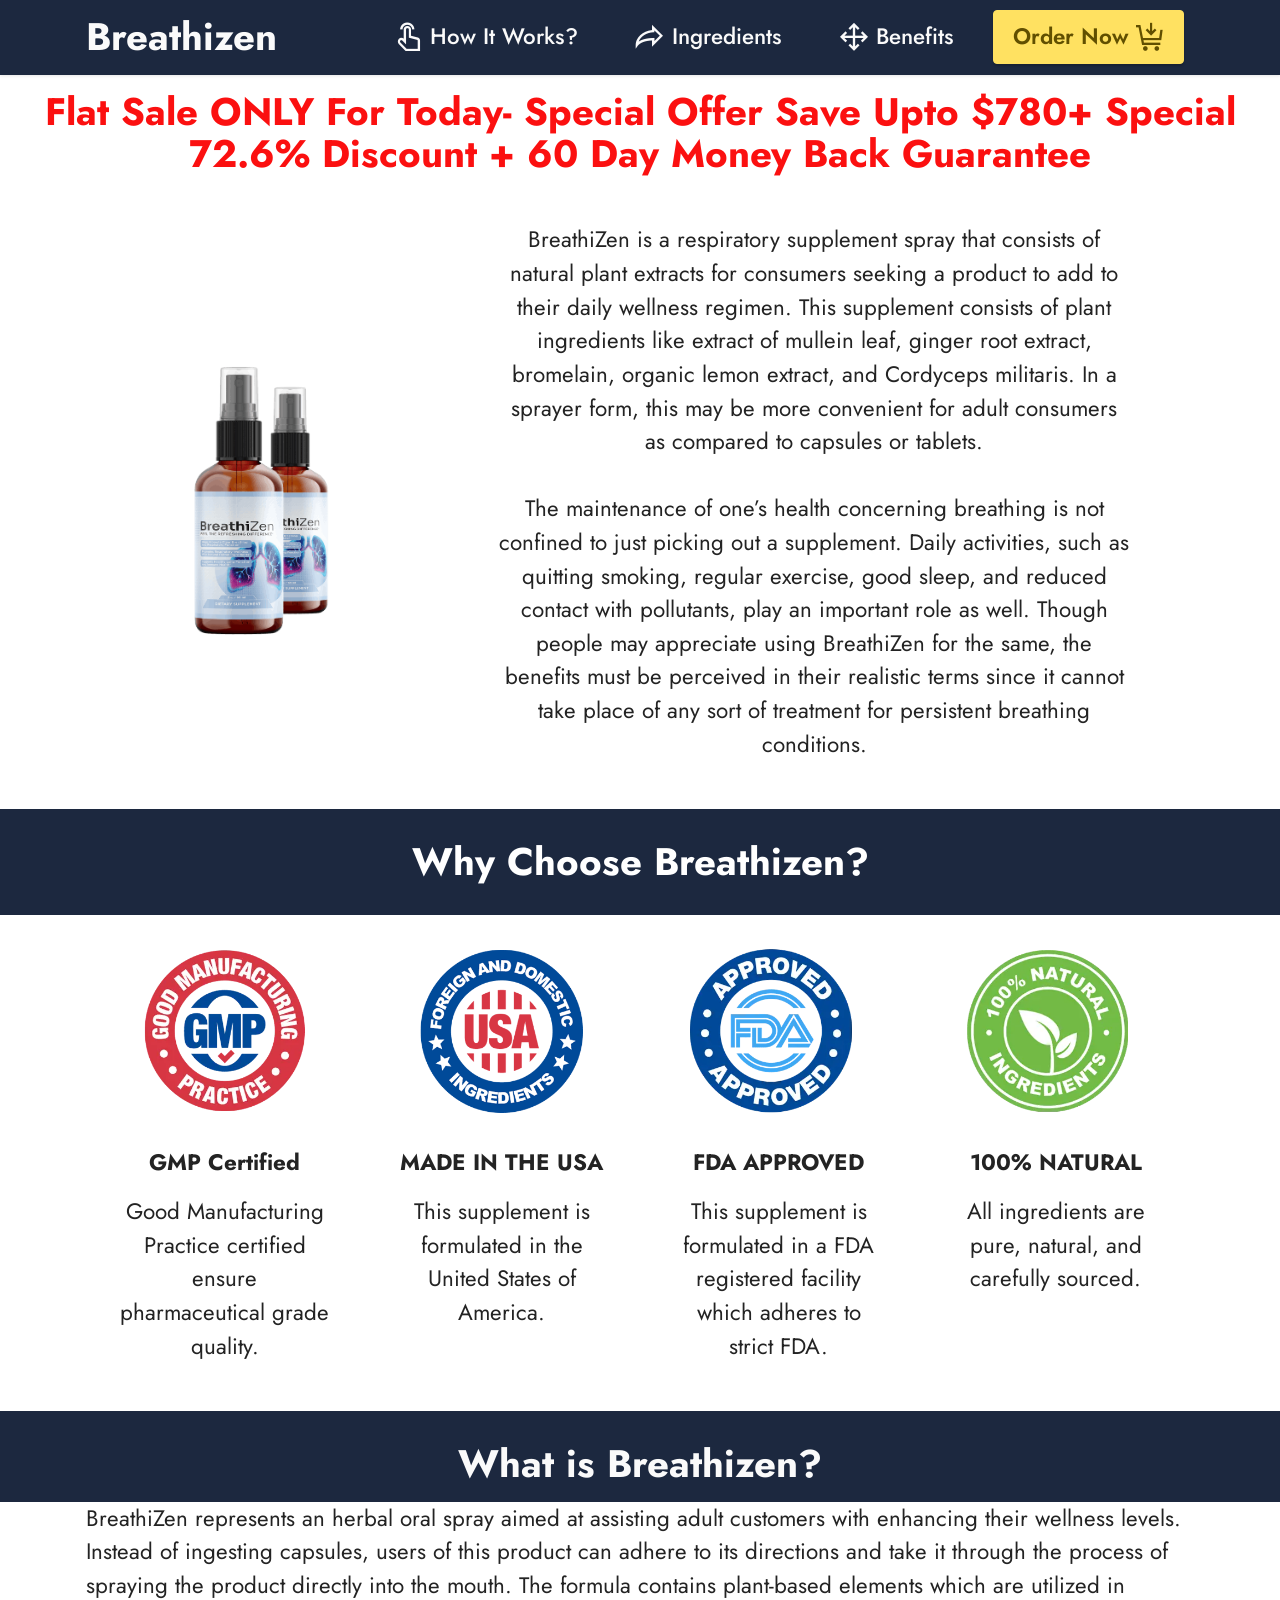
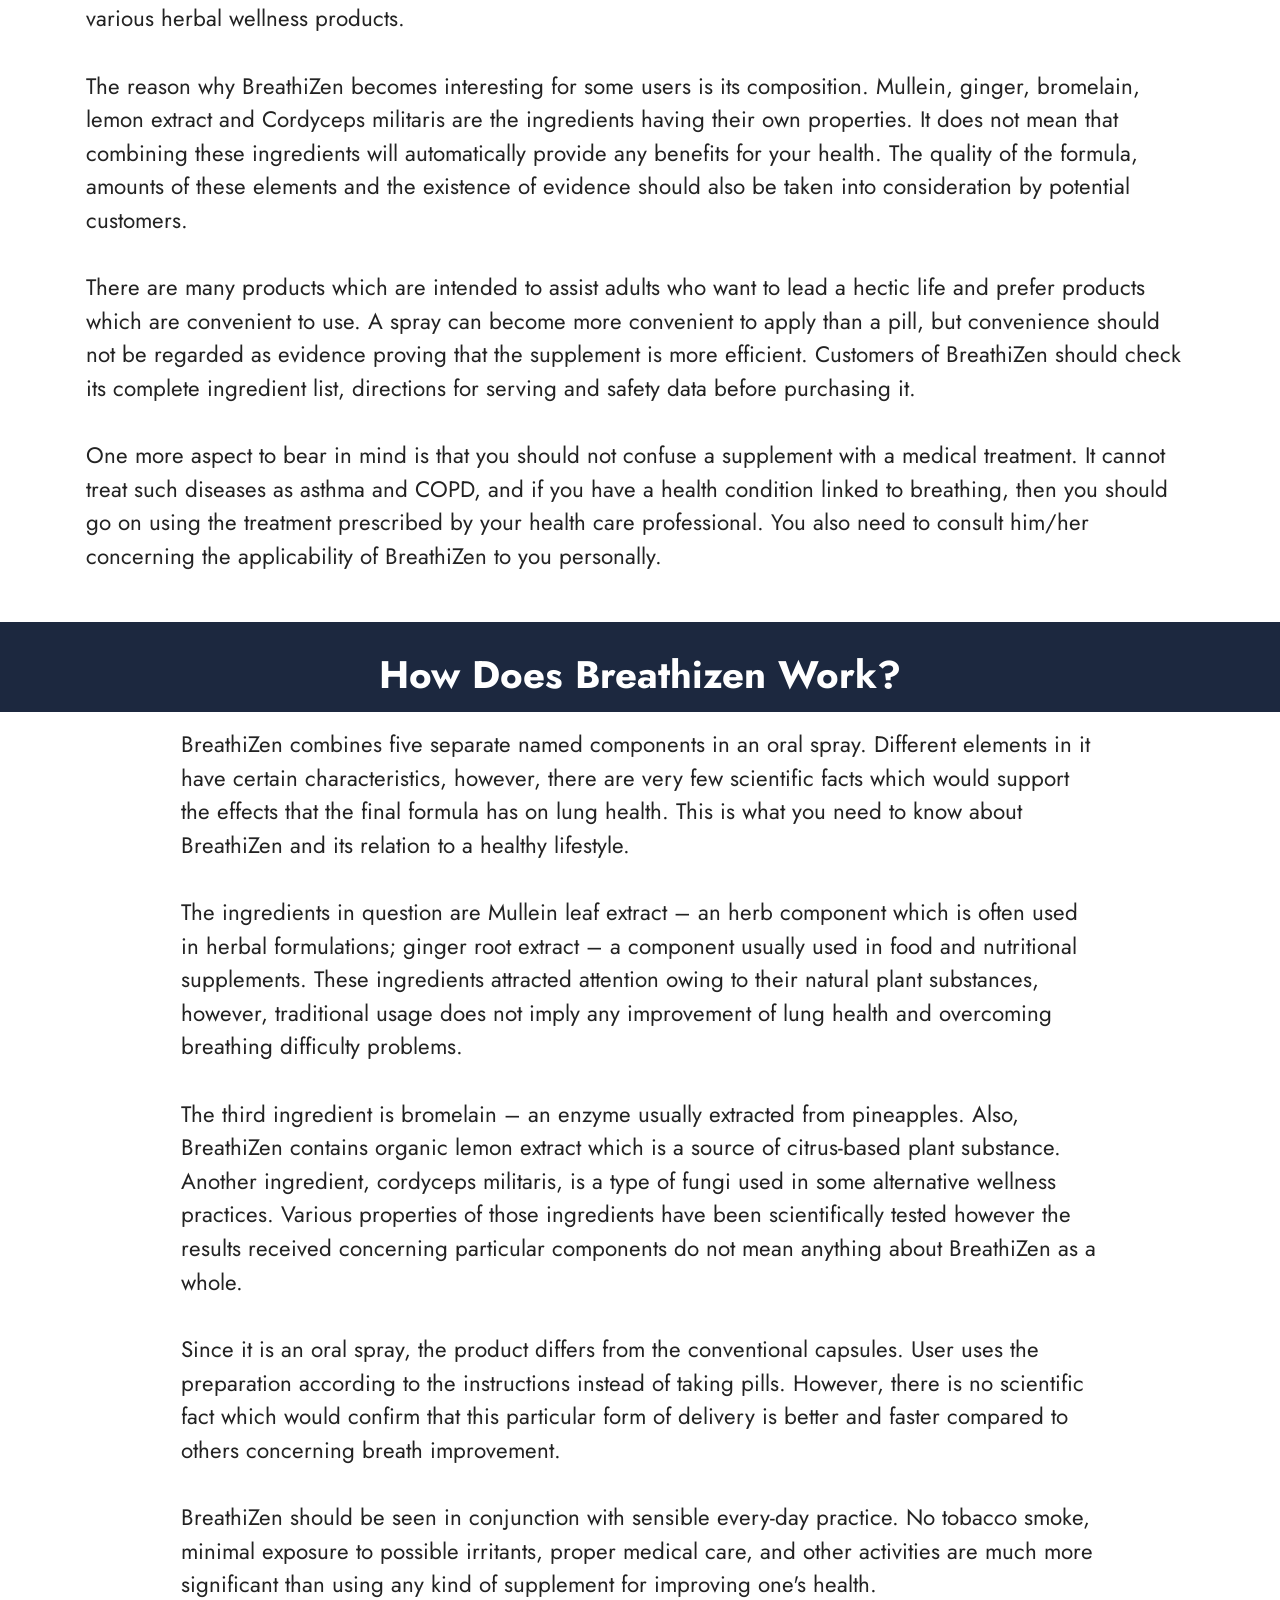
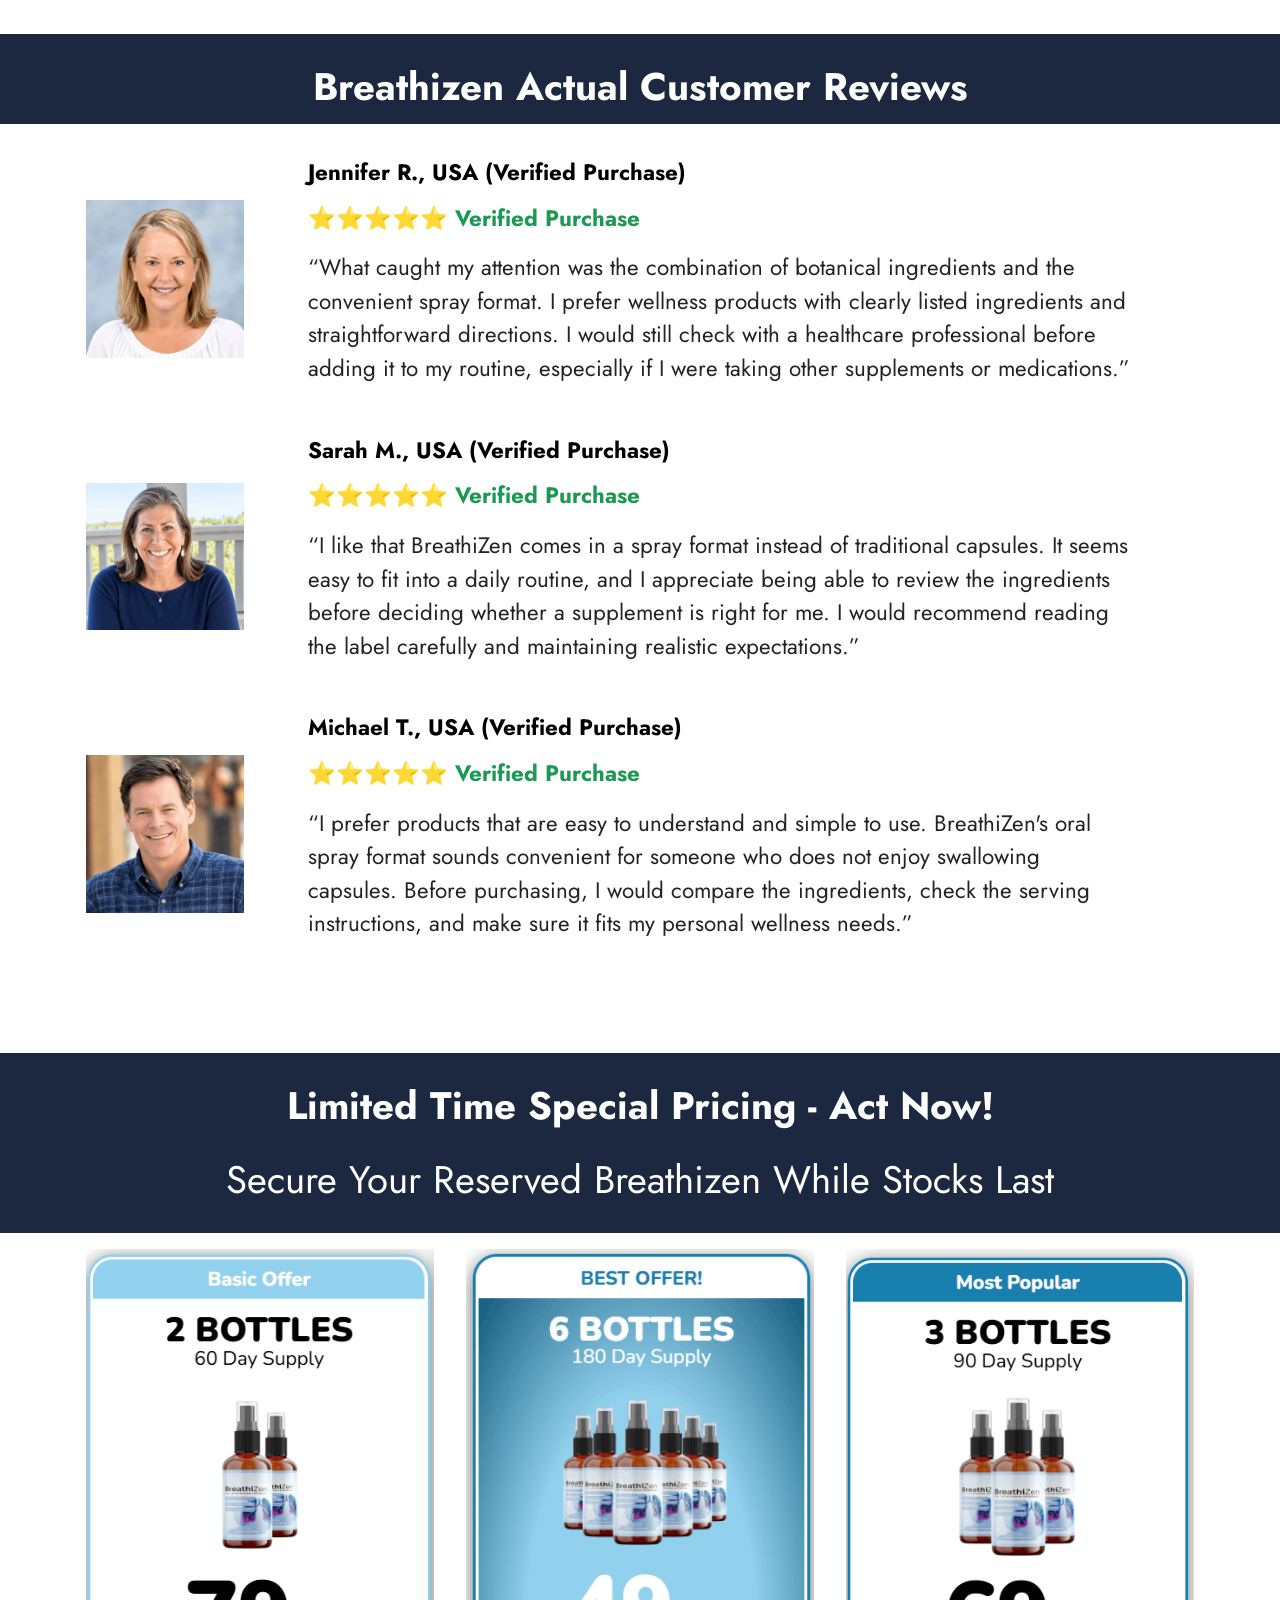
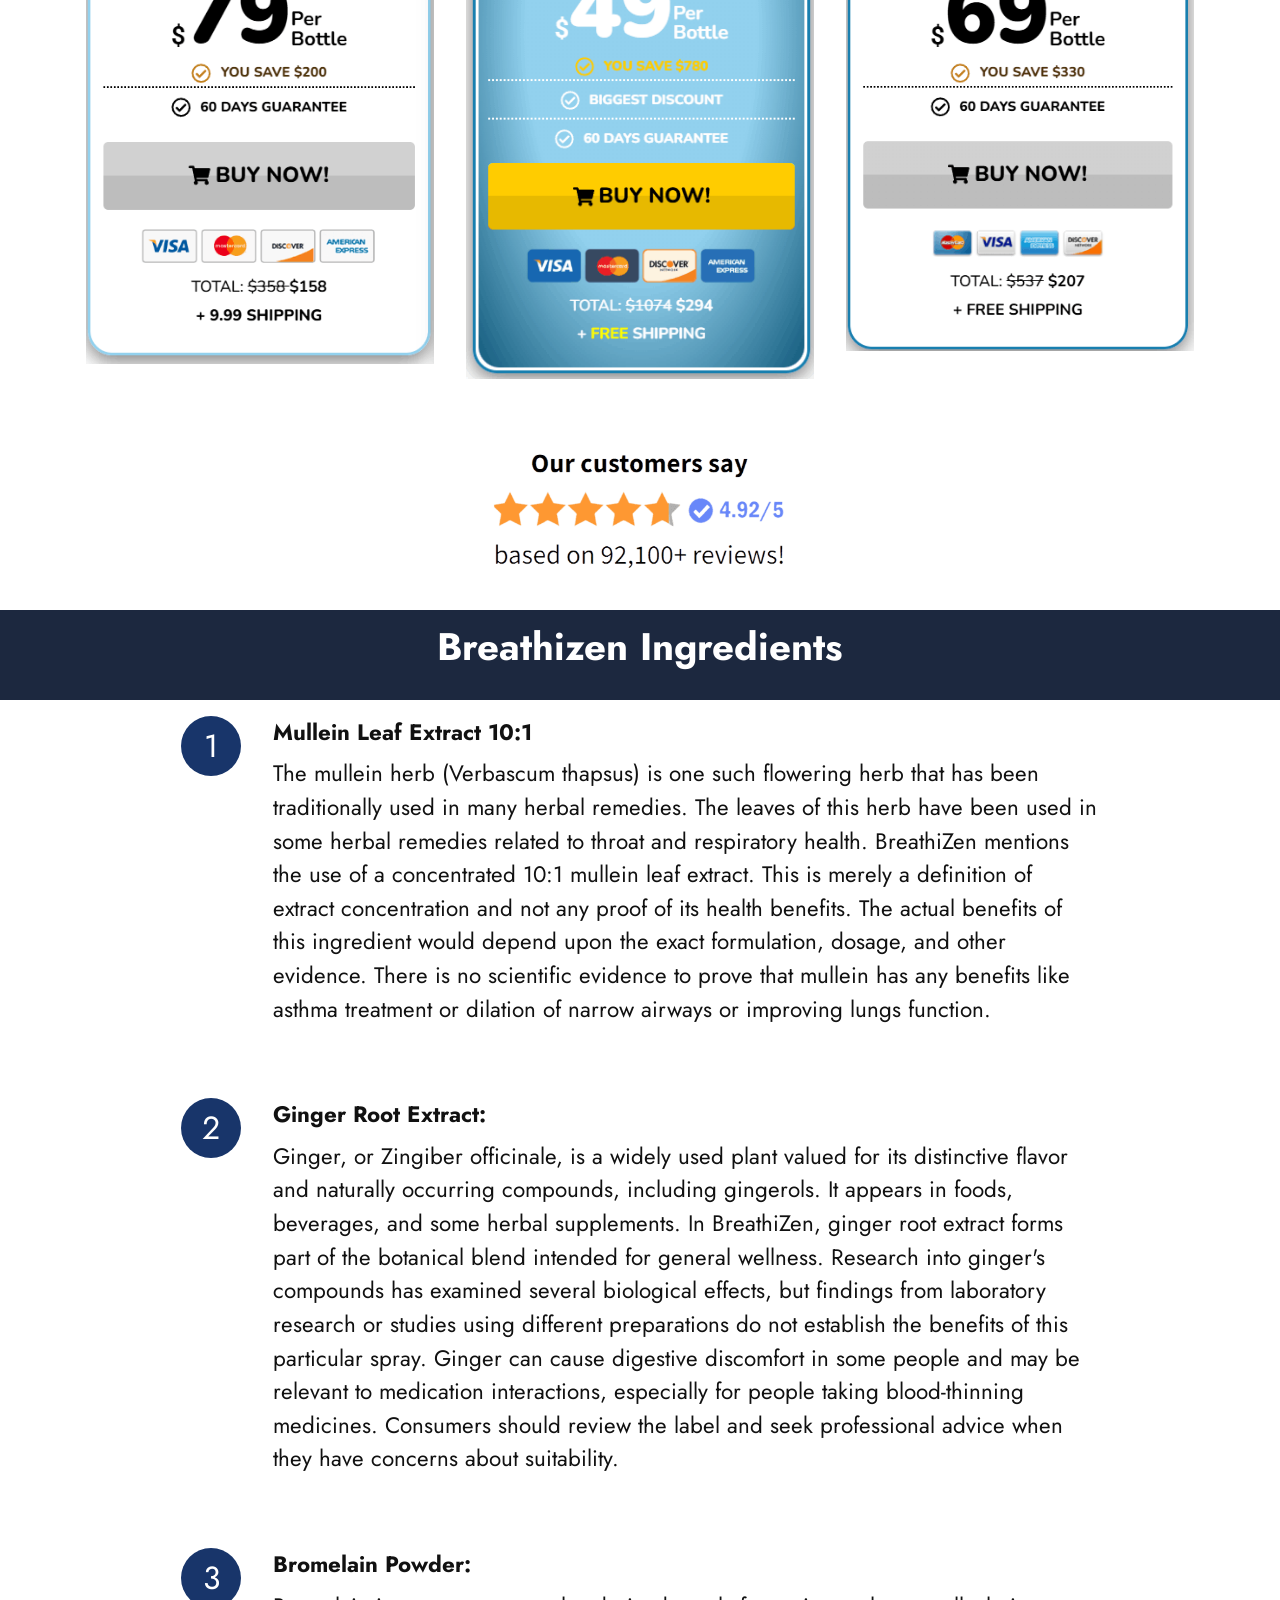
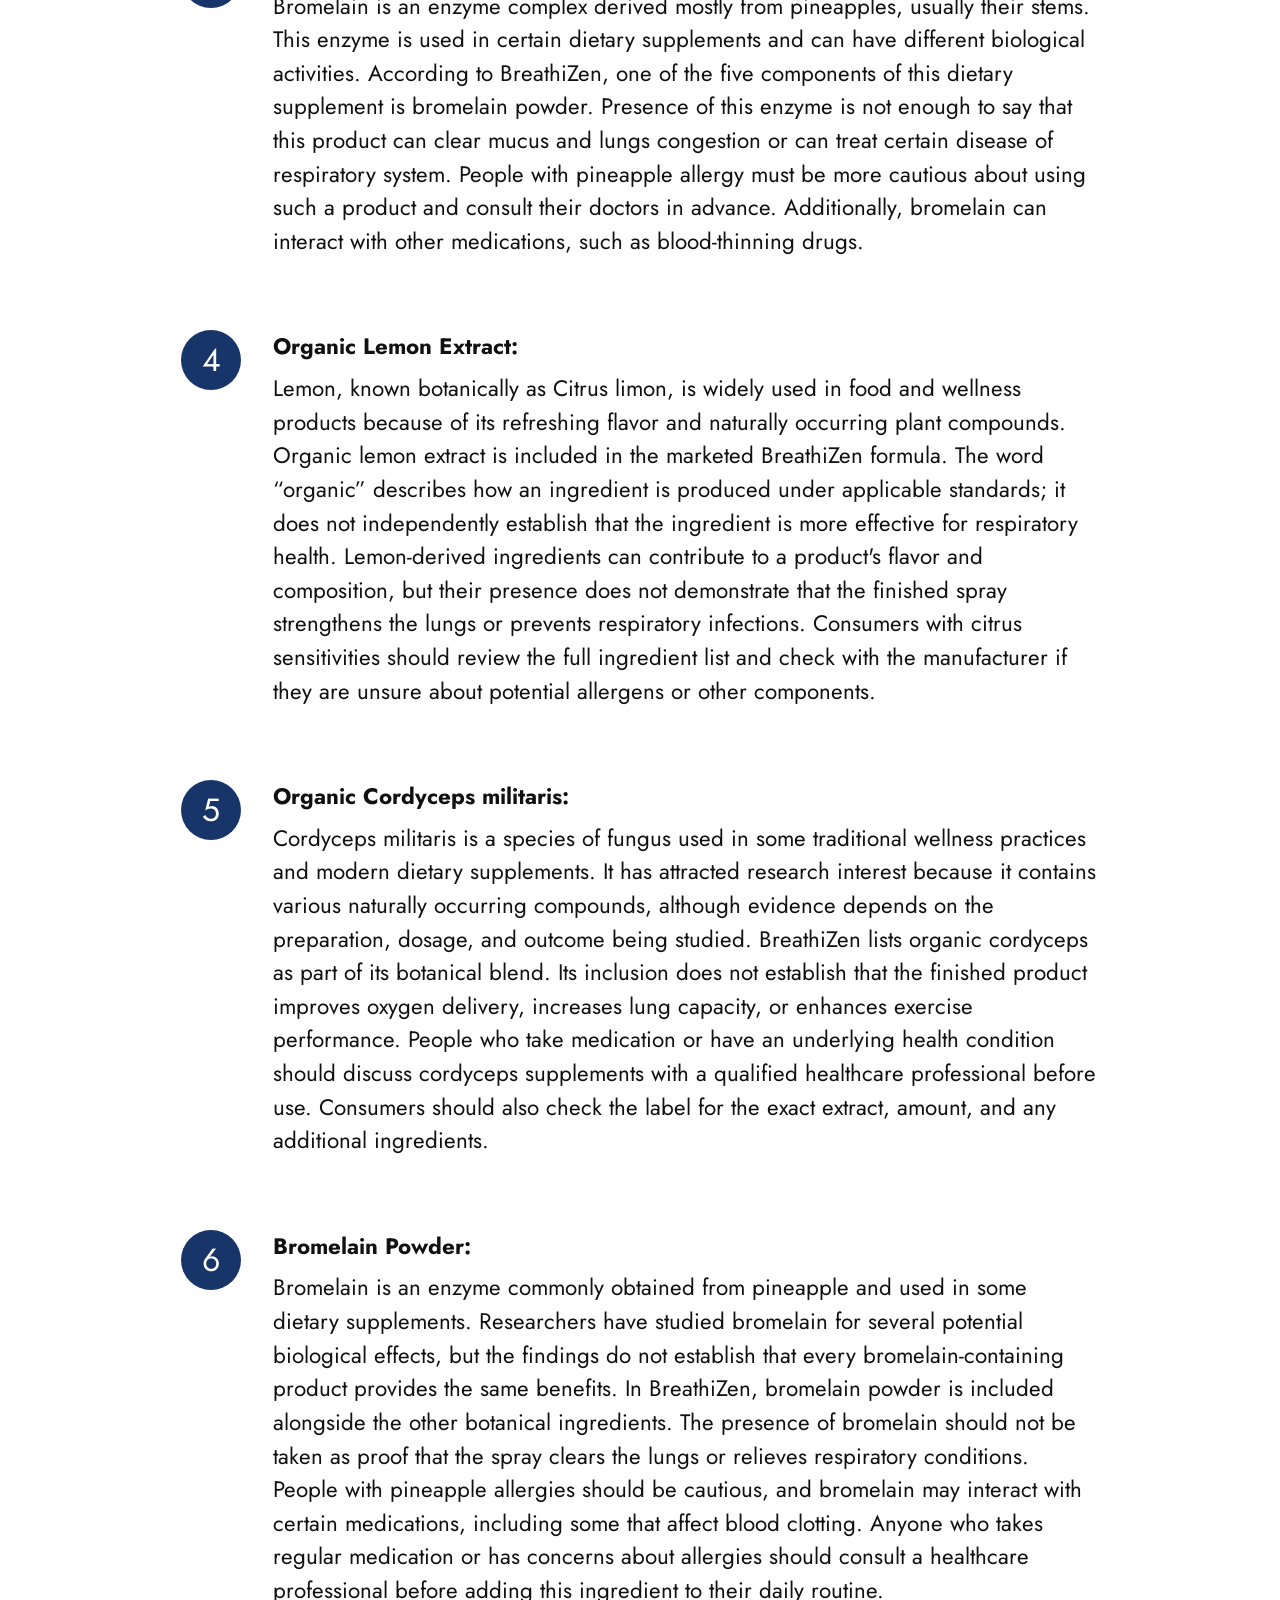
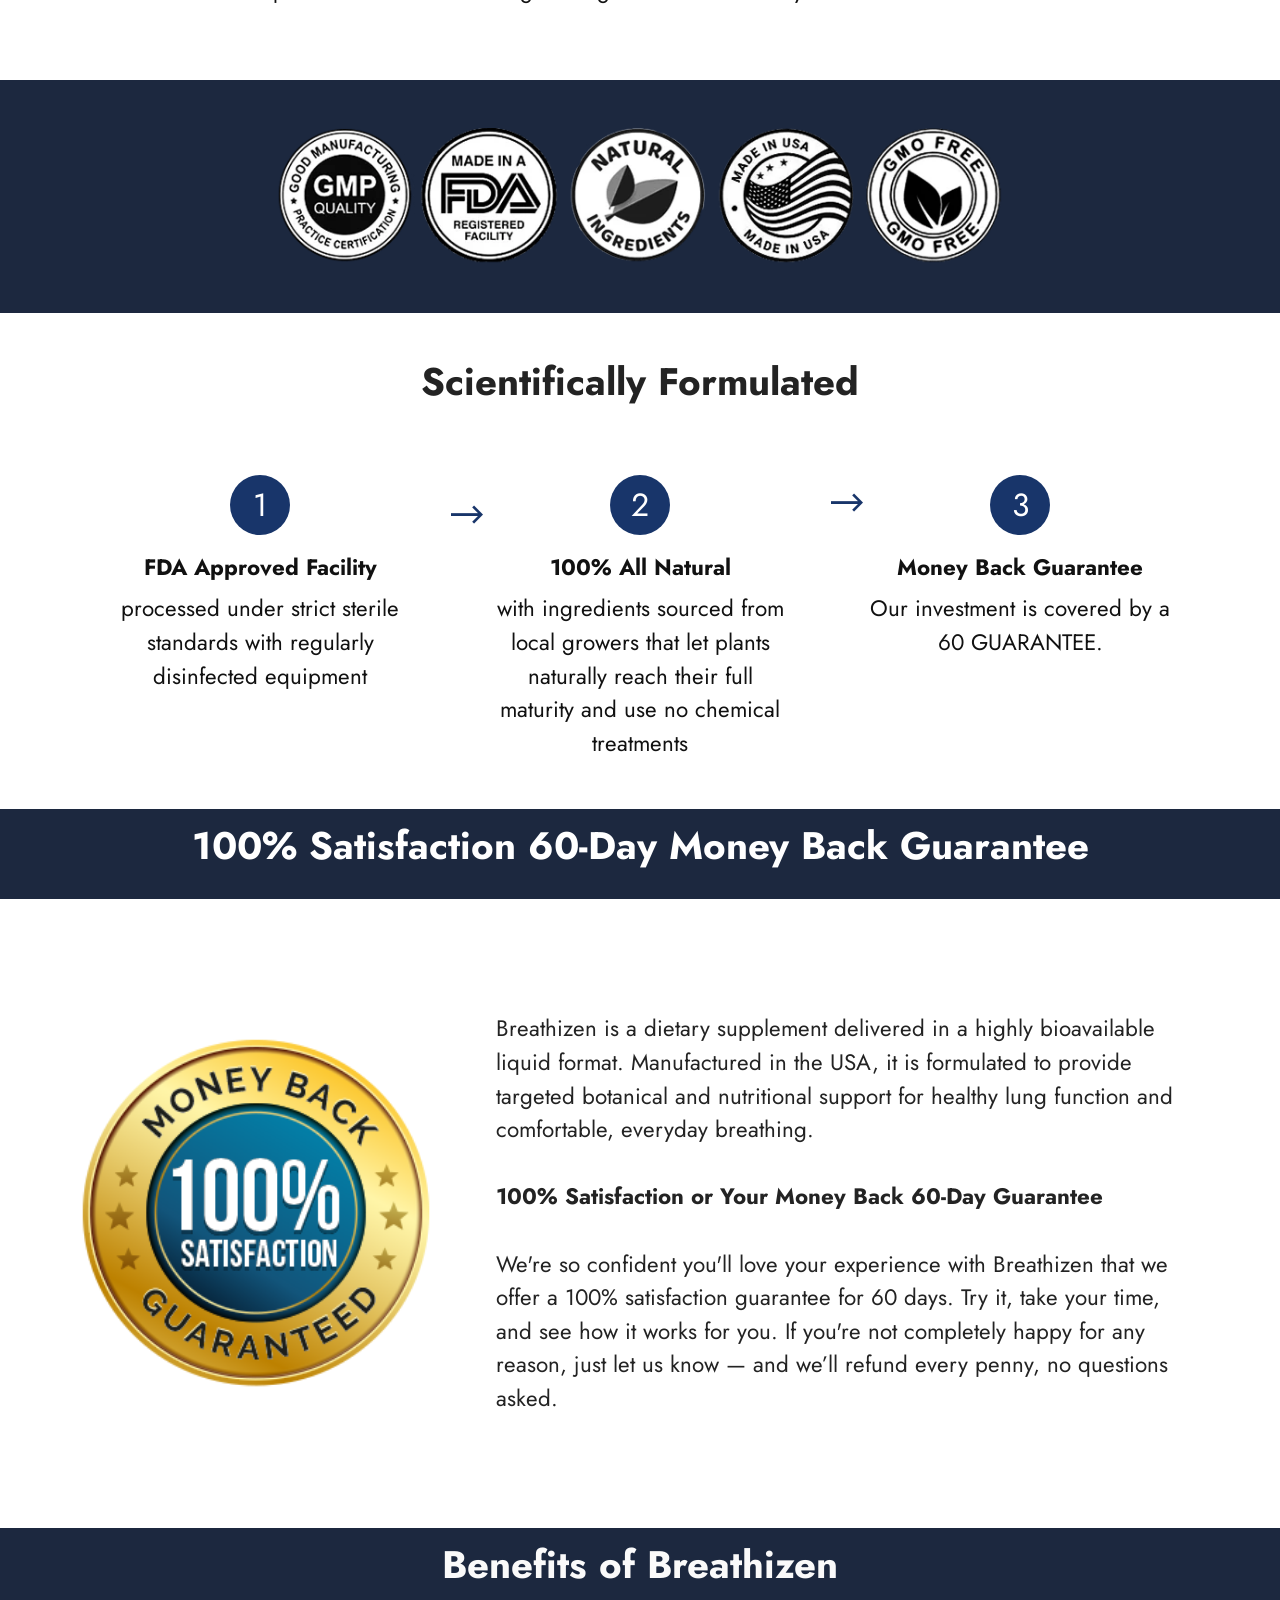
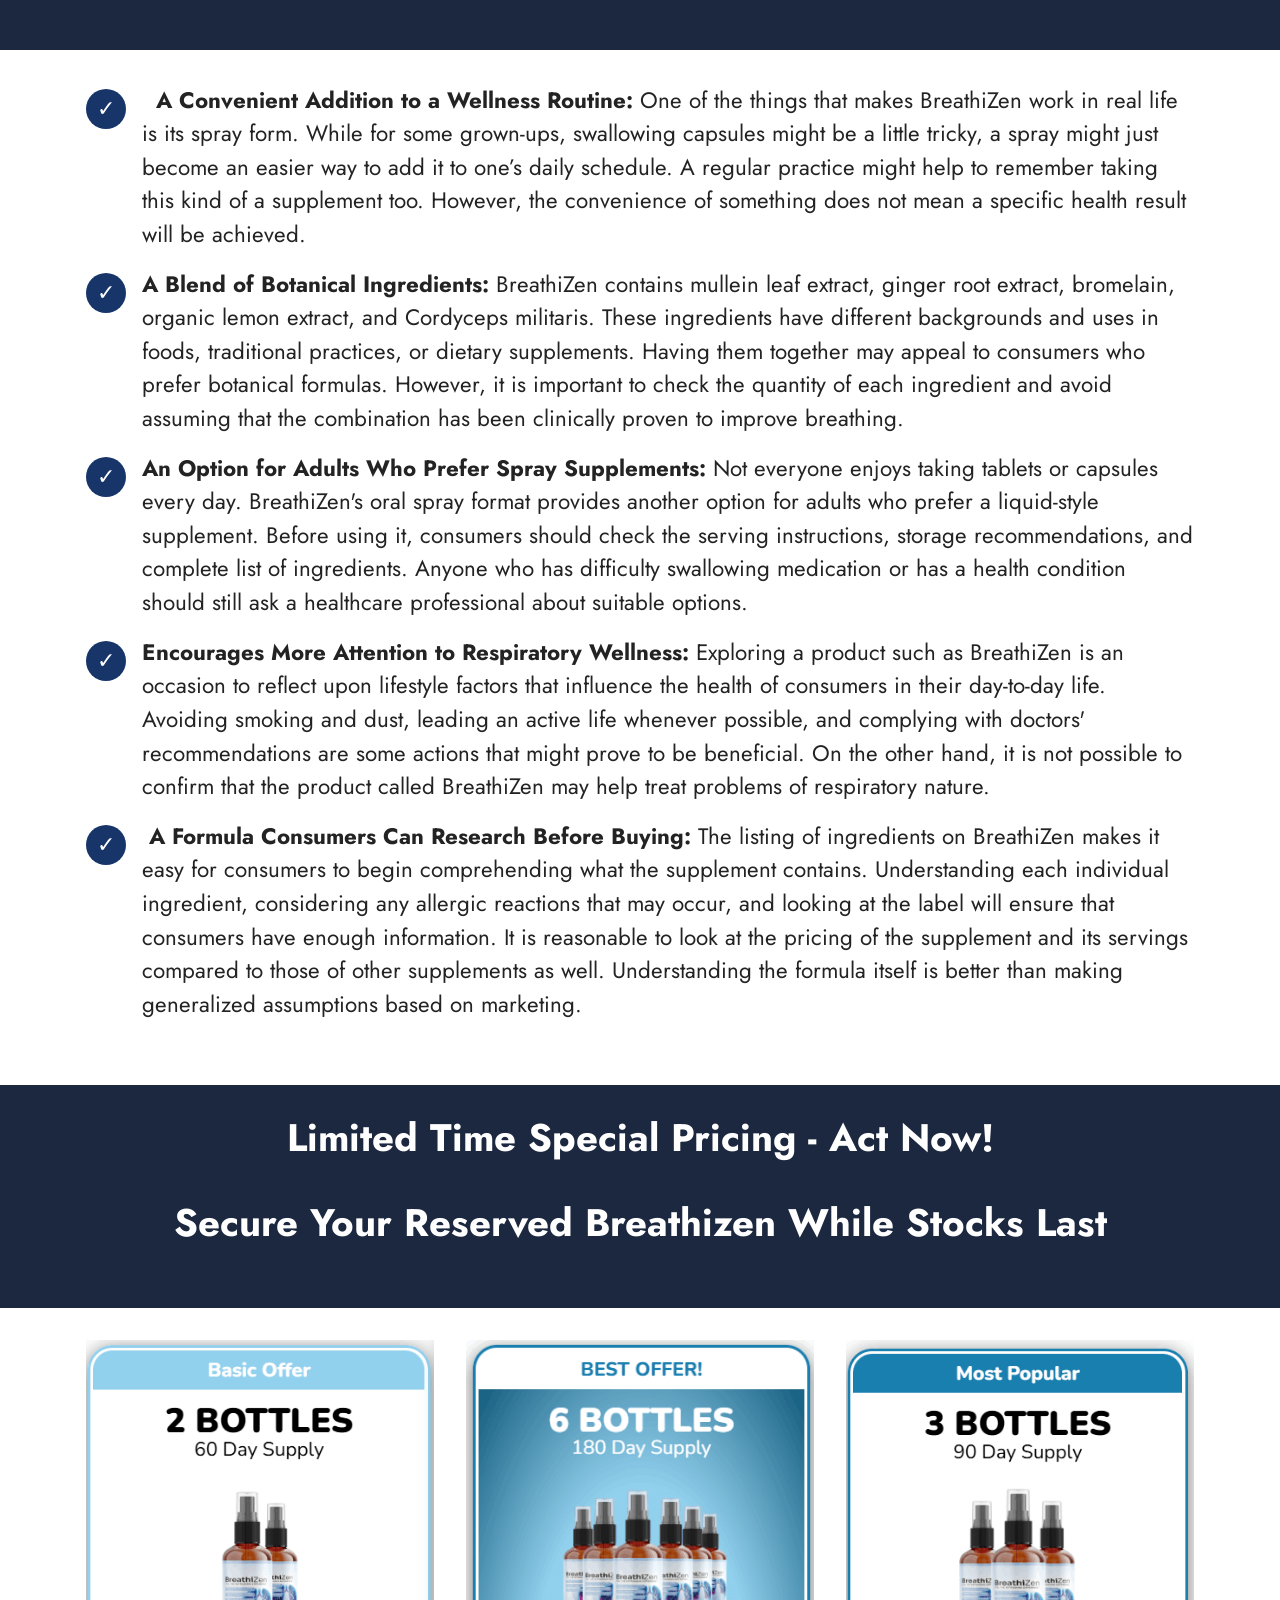
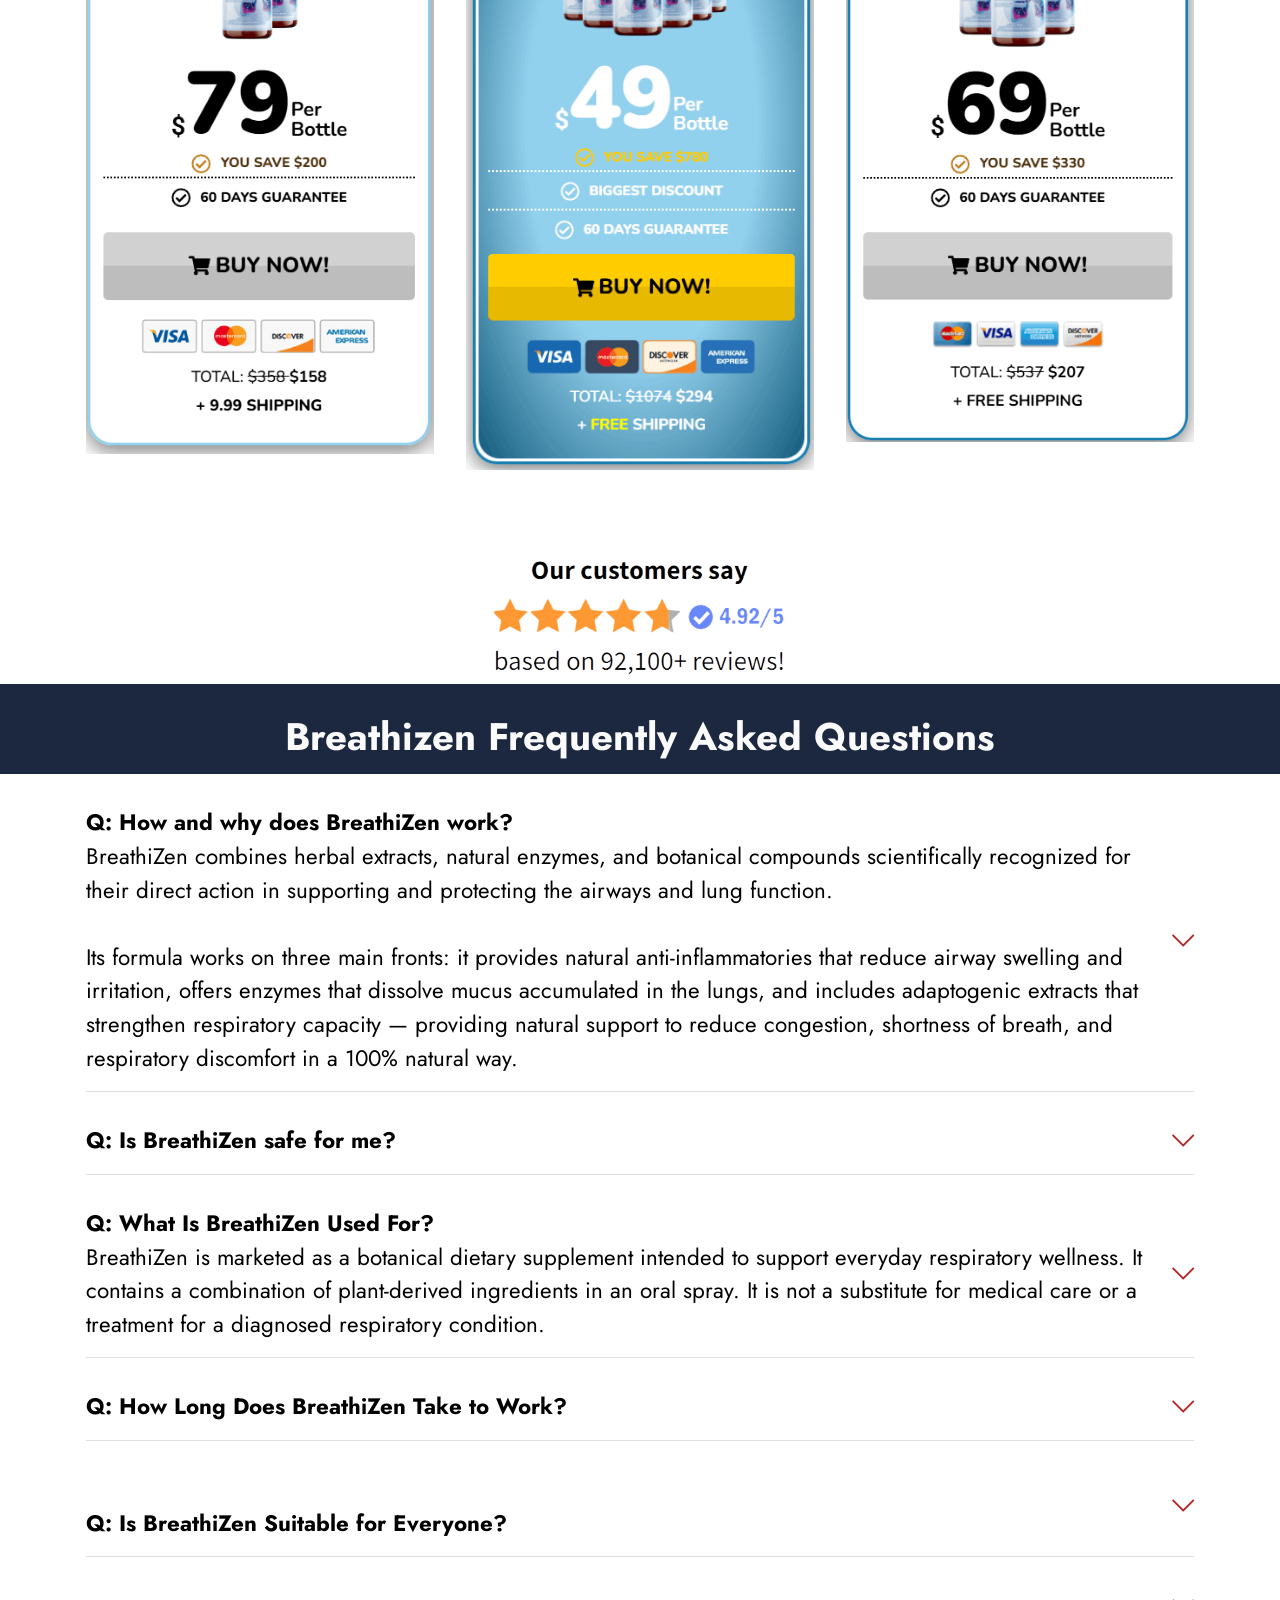
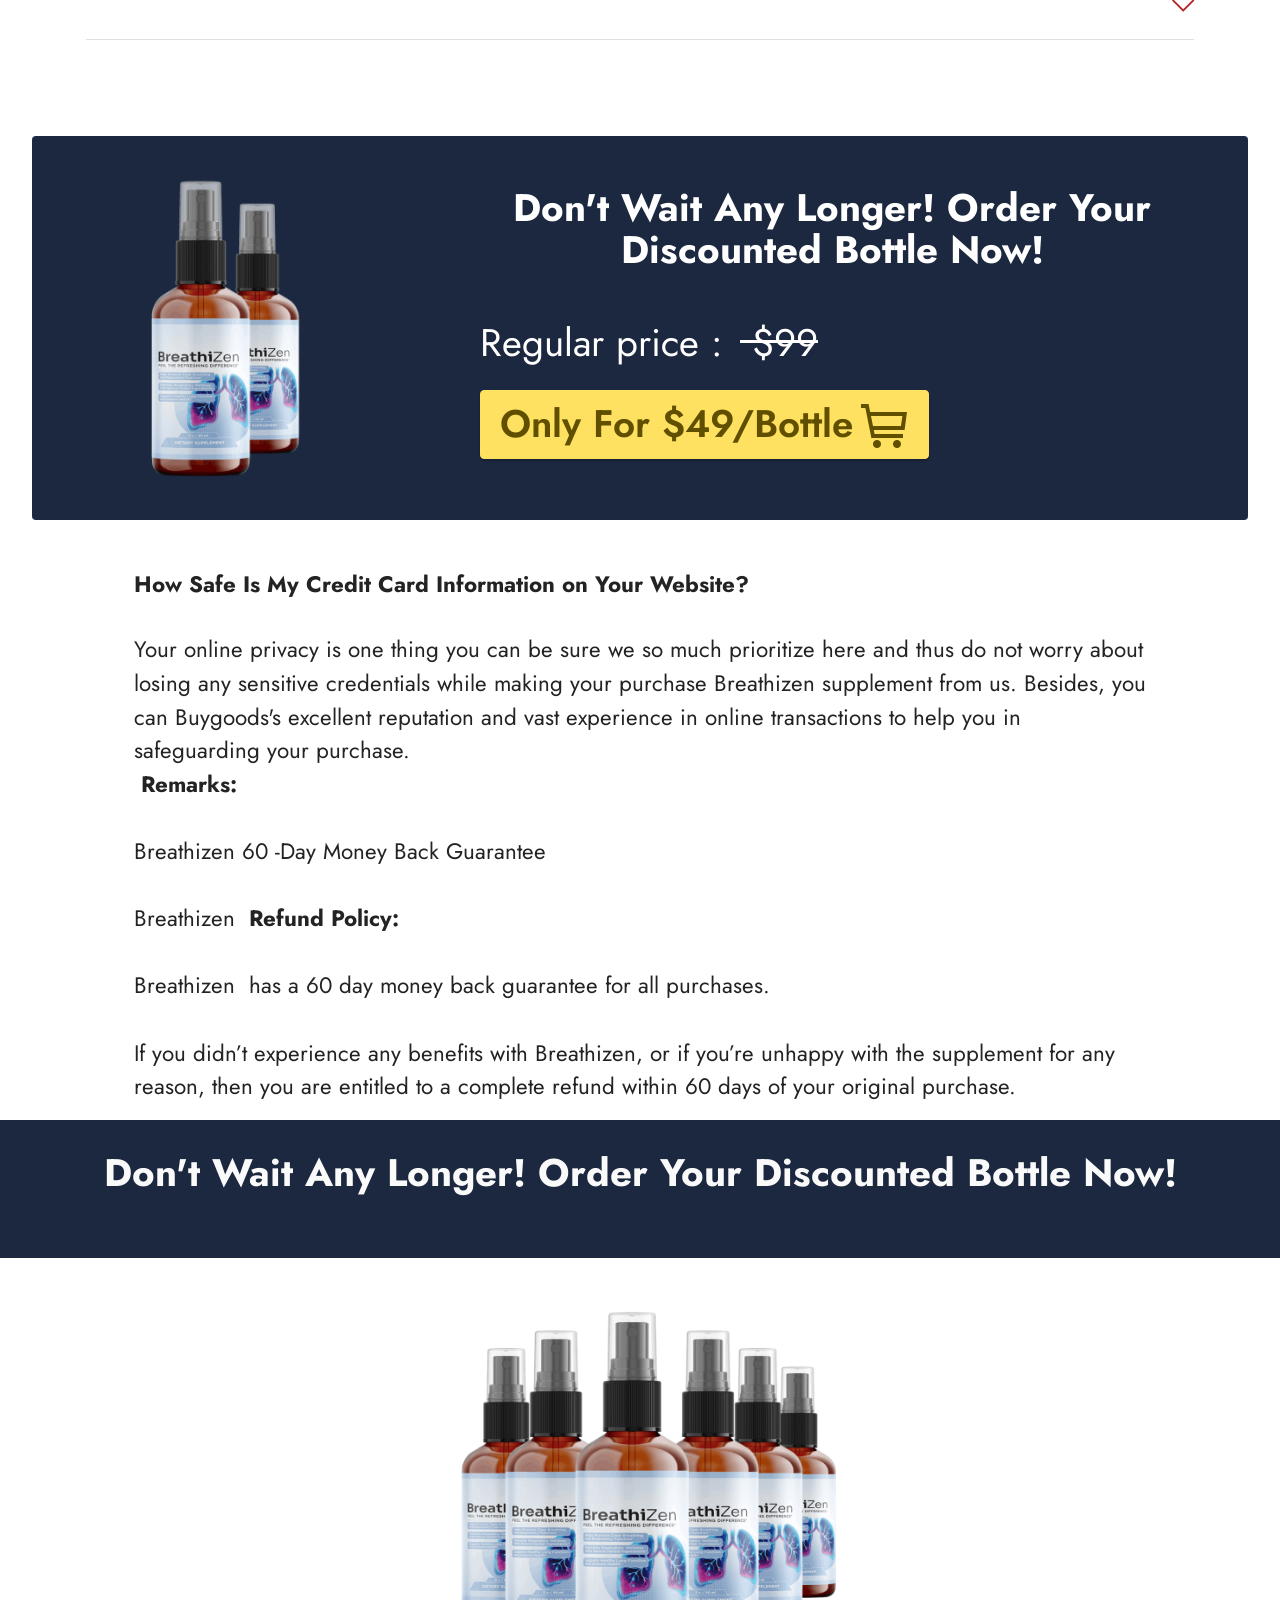
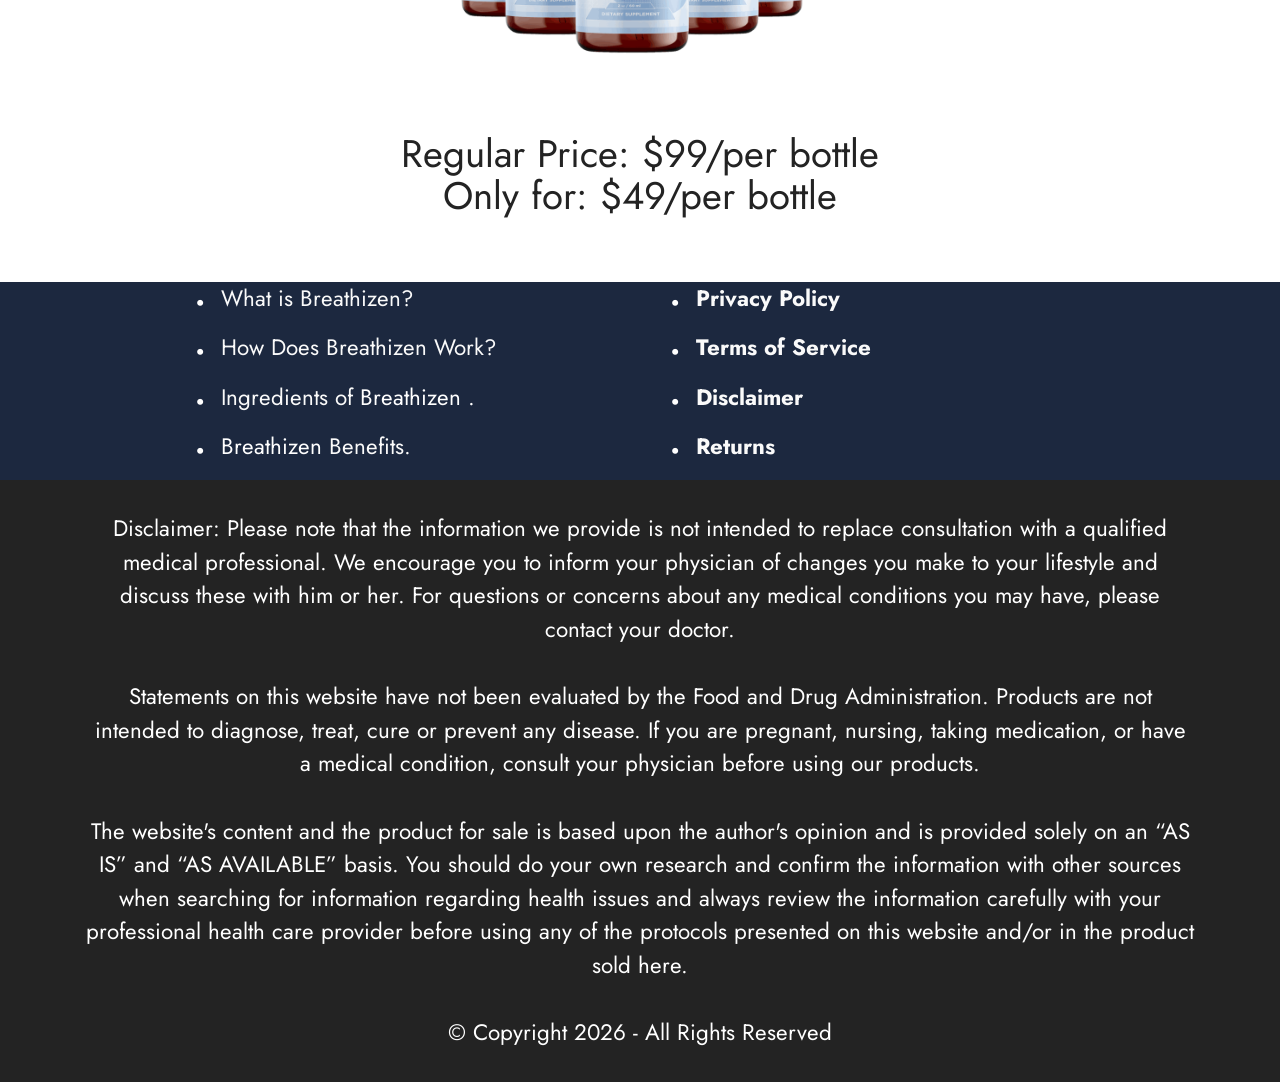
==== commit f1f64248: "Add Microsoft site validation meta tag" ====
--- a/index.html
+++ b/index.html
@@ -24,7 +24,8 @@
   <link rel="preload" href="https://fonts.googleapis.com/css?family=Jost:100,200,300,400,500,600,700,800,900,100i,200i,300i,400i,500i,600i,700i,800i,900i&display=swap" as="style" onload="this.onload=null;this.rel='stylesheet'">
   <noscript><link rel="stylesheet" href="https://fonts.googleapis.com/css?family=Jost:100,200,300,400,500,600,700,800,900,100i,200i,300i,400i,500i,600i,700i,800i,900i&display=swap"></noscript>
   <link rel="preload" as="style" href="assets/mobirise/css/mbr-additional.css?v=ZN2der"><link rel="stylesheet" href="assets/mobirise/css/mbr-additional.css?v=ZN2der" type="text/css">
-
+<meta name="google-site-verification" content="ojwFFrobrEAdesm8oLR1VNvsSXICQItrODOj1nC4V70" />
+	<meta name="msvalidate.01" content="BFED78960371397816FDB9212DADB8CB" />
   
   
   <meta name="keywords" content="Breathizen,Breathizen, Breathizen supplement, Breathizen pills">
@@ -1304,8 +1305,8 @@
             </div>
         </div>
     </div>
-</section><section class="display-7" style="padding: 0;align-items: center;justify-content: center;flex-wrap: wrap;    align-content: center;display: flex;position: relative;height: 4rem;"><a href="https://mobiri.se/4815952" style="flex: 1 1;height: 4rem;position: absolute;width: 100%;z-index: 1;"><img alt="" style="height: 4rem;" src="[data-uri]"></a><p style="margin: 0;text-align: center;" class="display-7">&#8204;</p><a style="z-index:1" href="https://mobirise.com"> Website Builder Software</a></section><script src="assets/bootstrap/js/bootstrap.bundle.min.js"></script>  <script src="assets/smoothscroll/smooth-scroll.js"></script>  <script src="assets/ytplayer/index.js"></script>  <script src="assets/dropdown/js/navbar-dropdown.js"></script>  <script src="assets/mbr-switch-arrow/mbr-switch-arrow.js"></script>  <script src="assets/theme/js/script.js"></script>  
+<script src="assets/bootstrap/js/bootstrap.bundle.min.js"></script>  <script src="assets/smoothscroll/smooth-scroll.js"></script>  <script src="assets/ytplayer/index.js"></script>  <script src="assets/dropdown/js/navbar-dropdown.js"></script>  <script src="assets/mbr-switch-arrow/mbr-switch-arrow.js"></script>  <script src="assets/theme/js/script.js"></script>  
   
   
 </body>
-</html>+</html>
